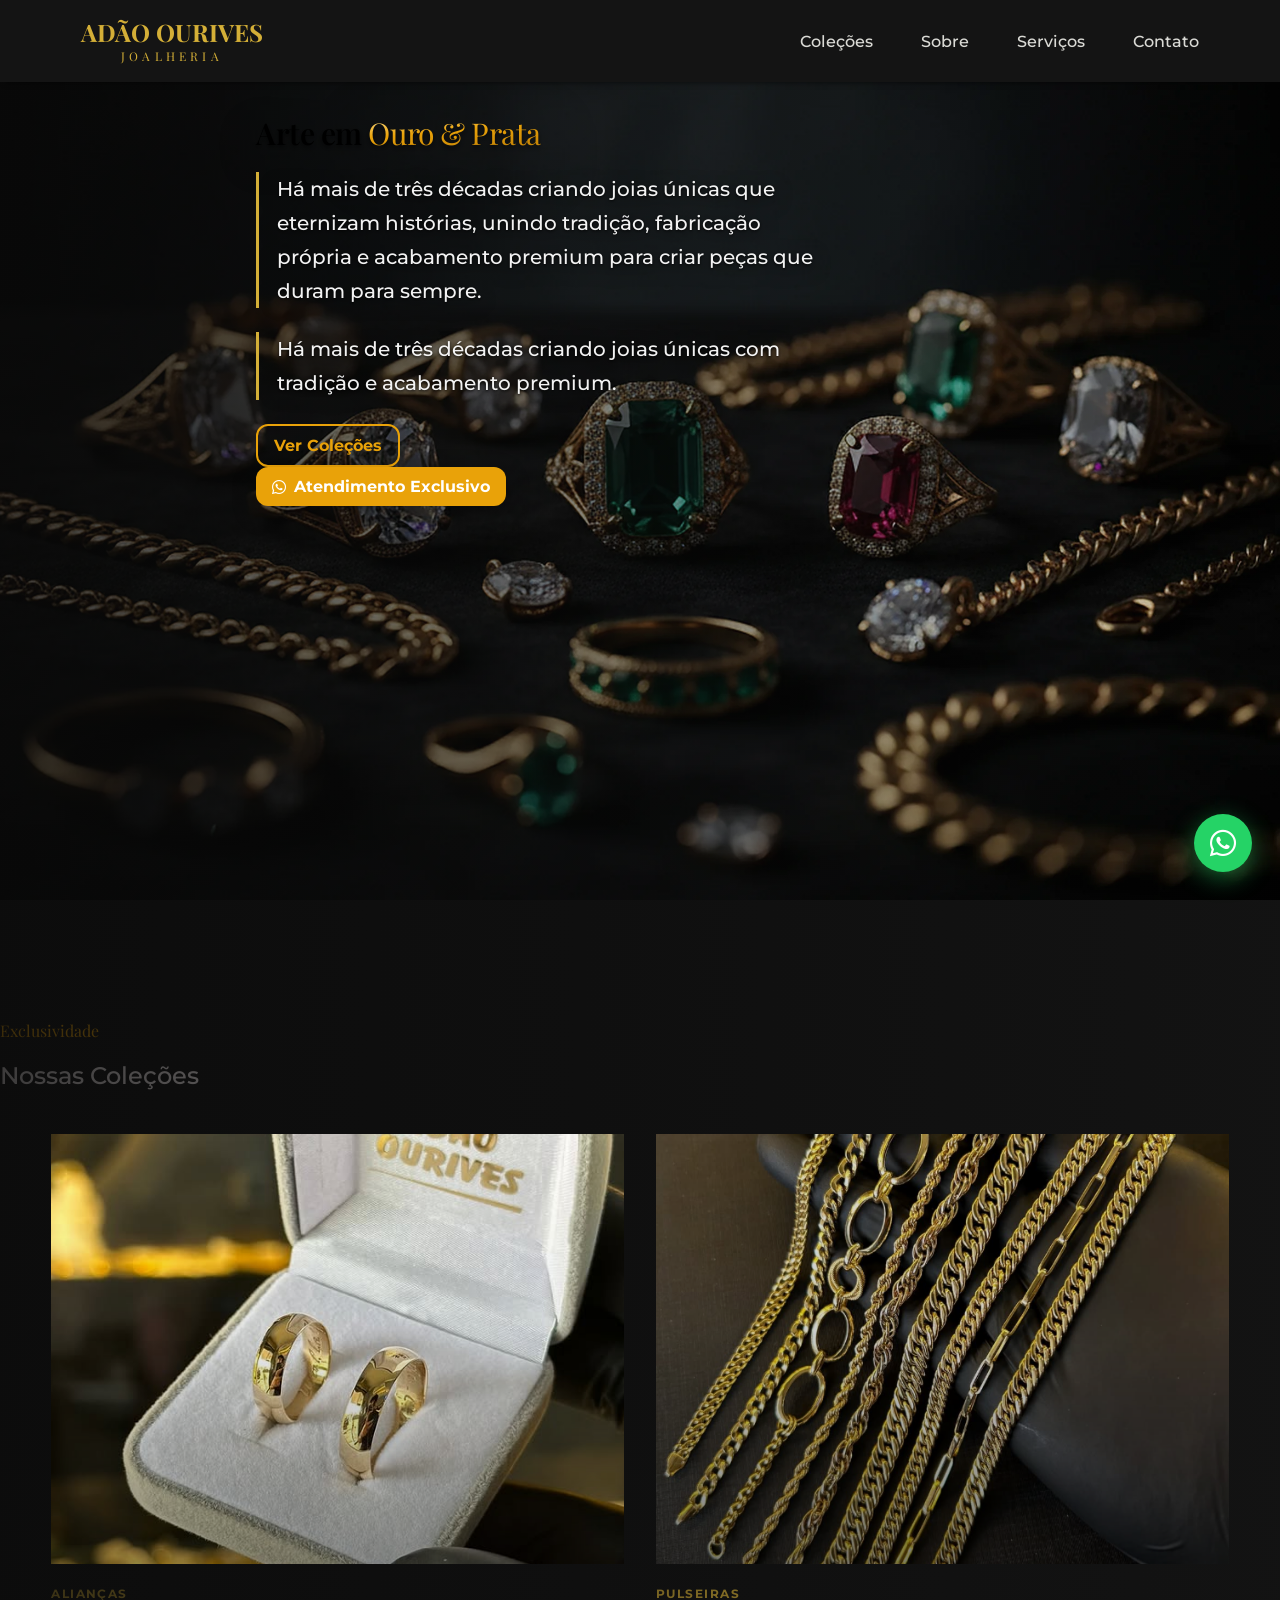
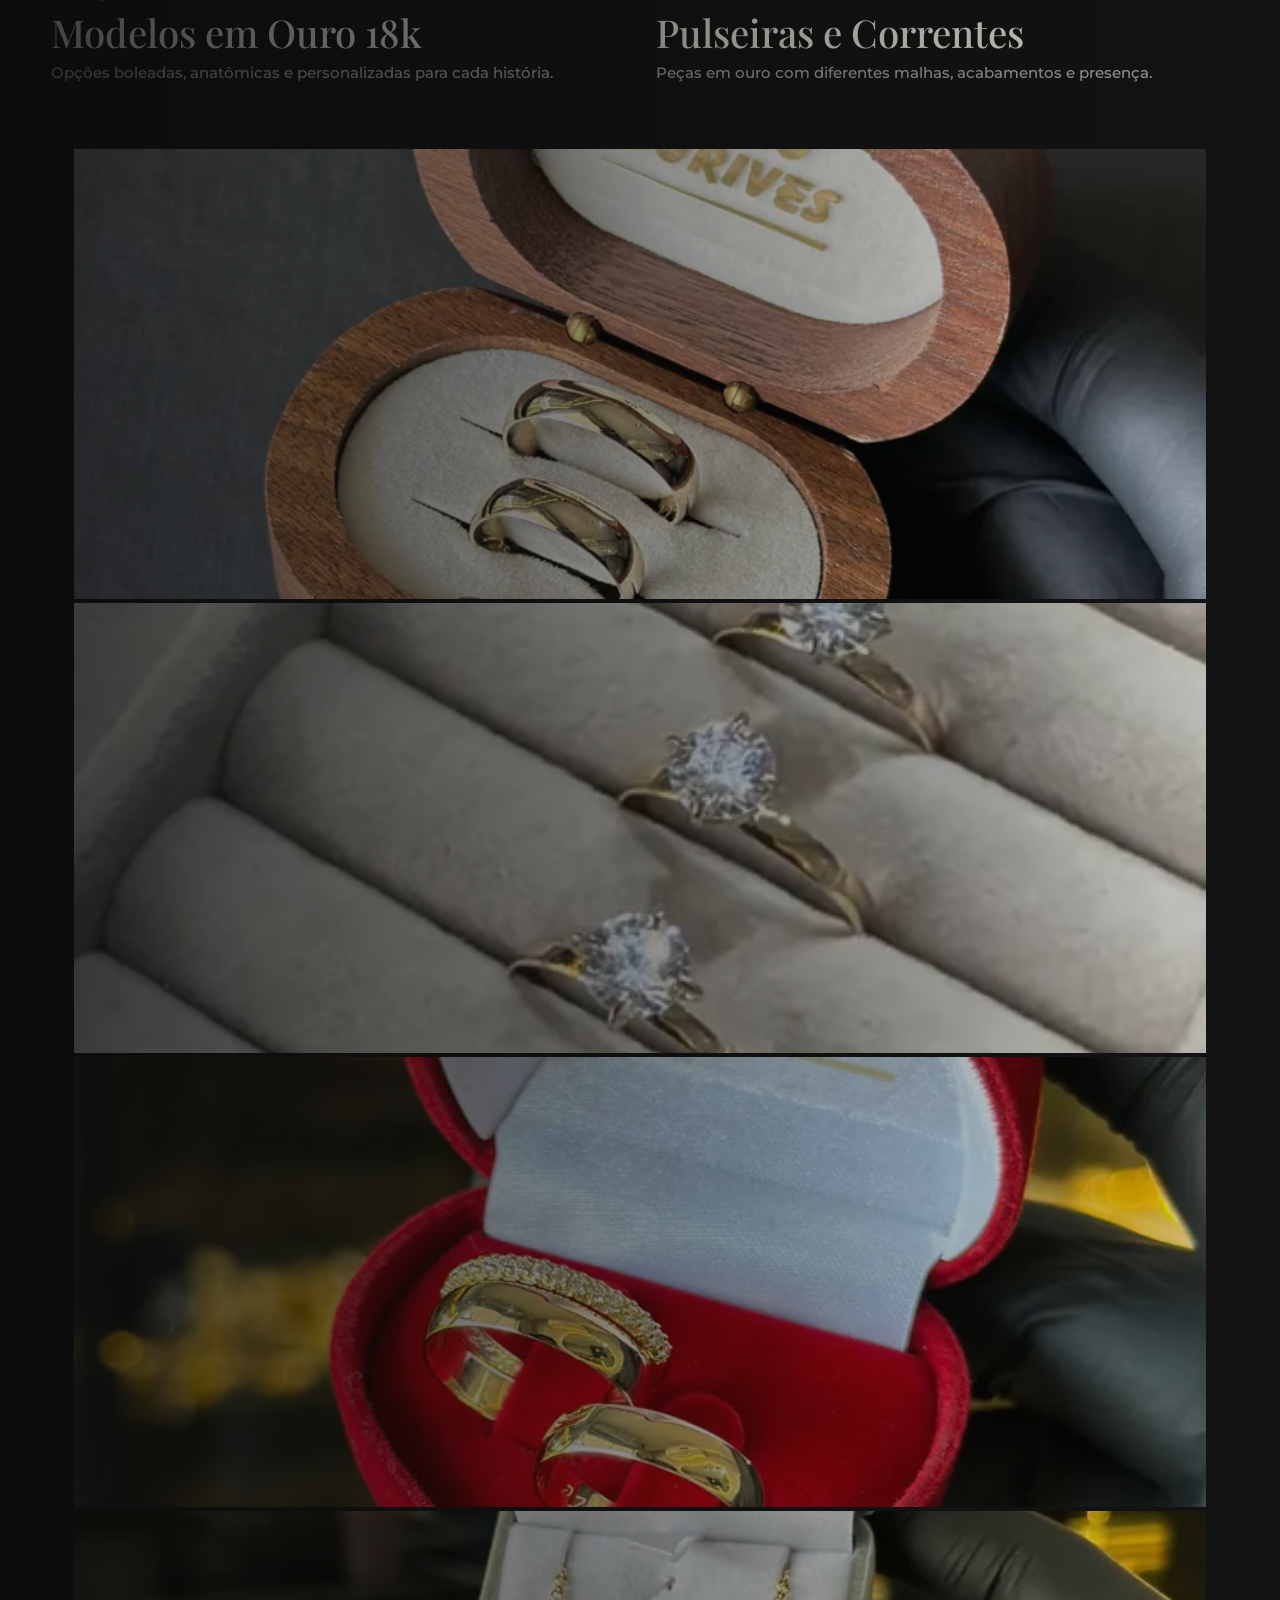
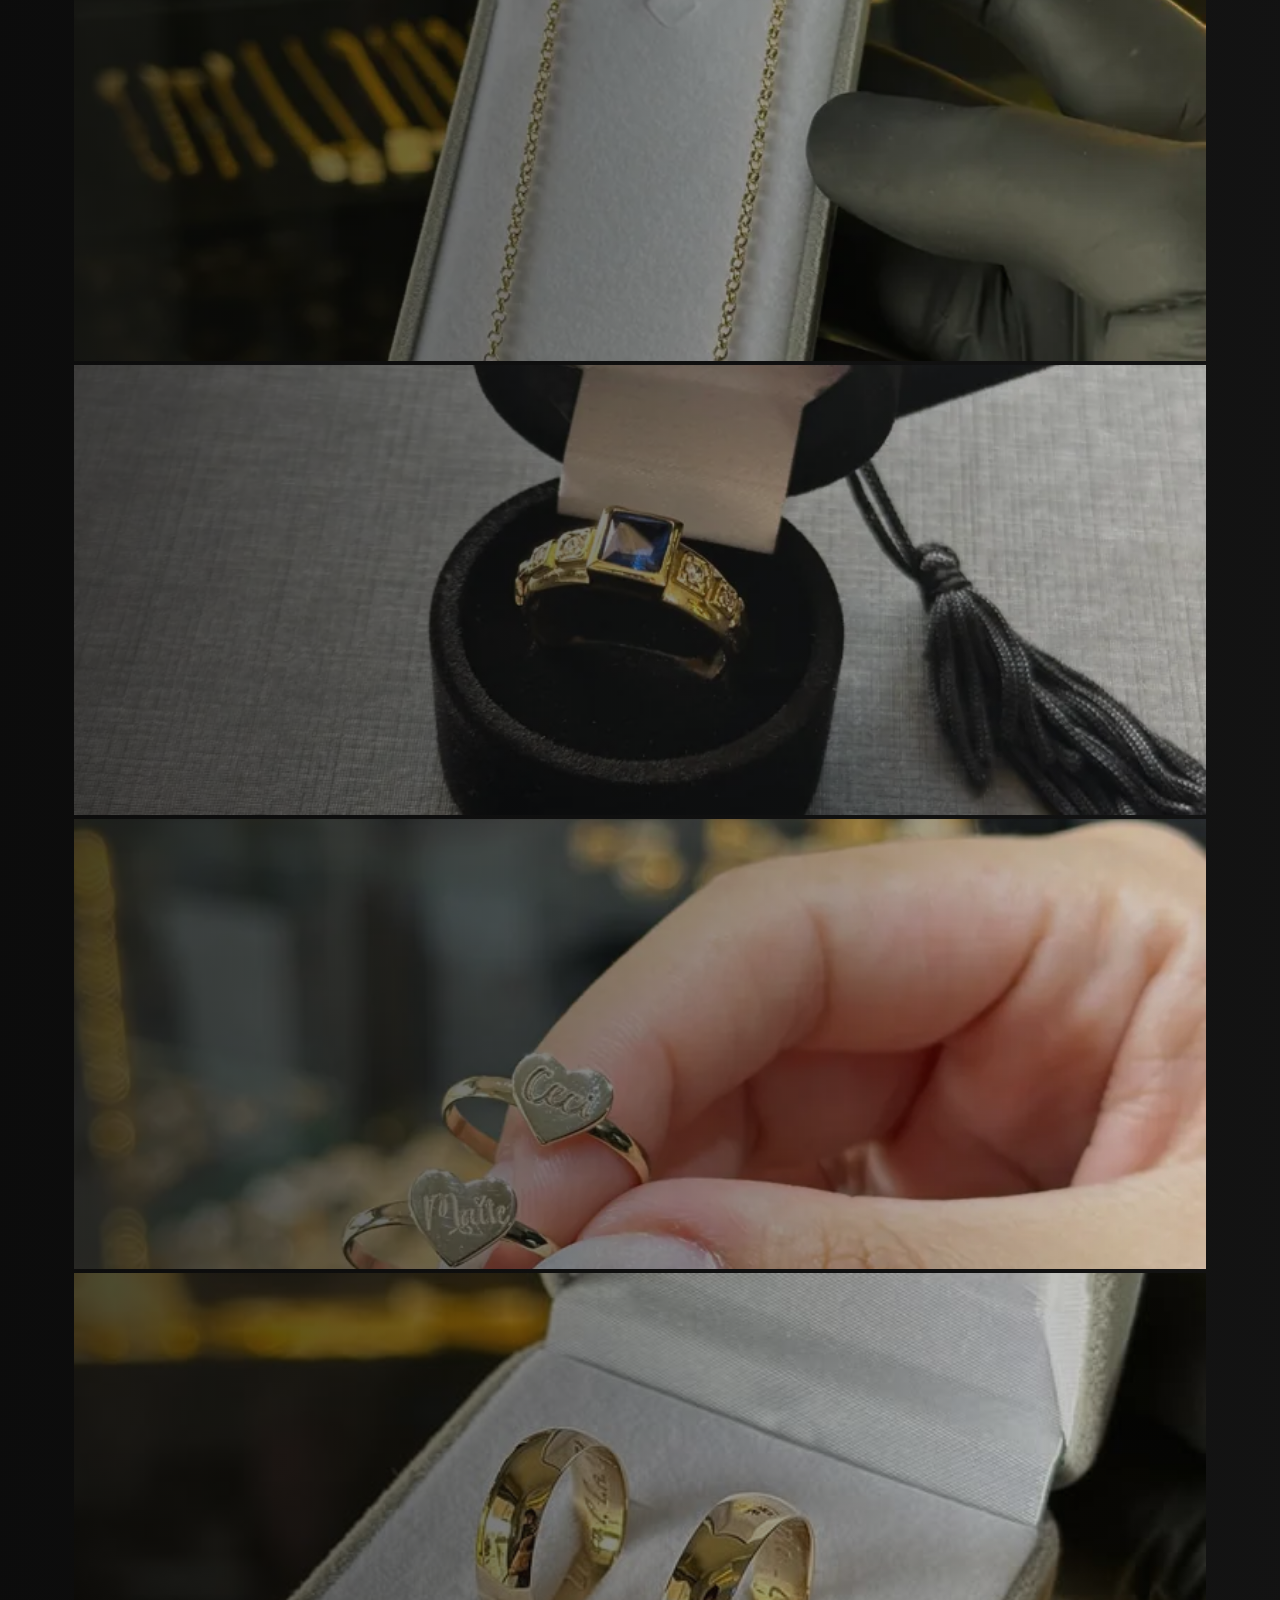
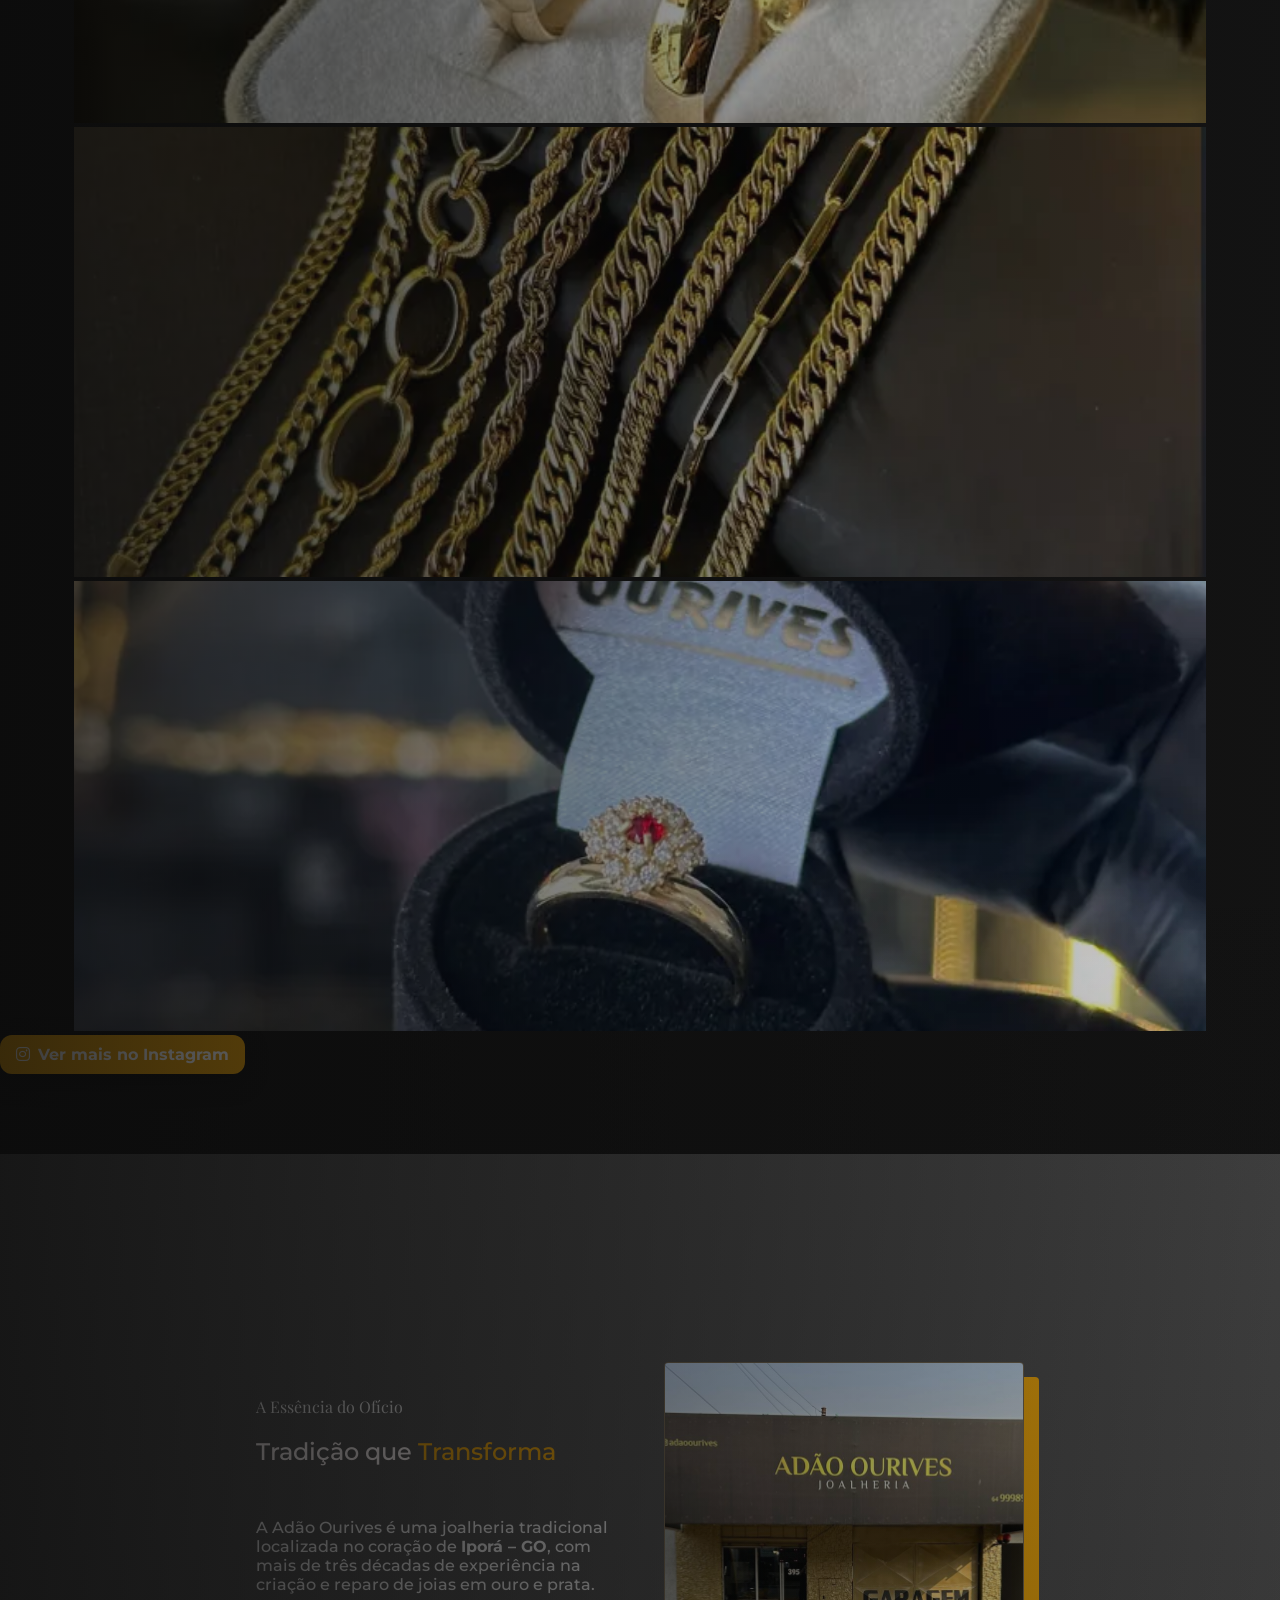
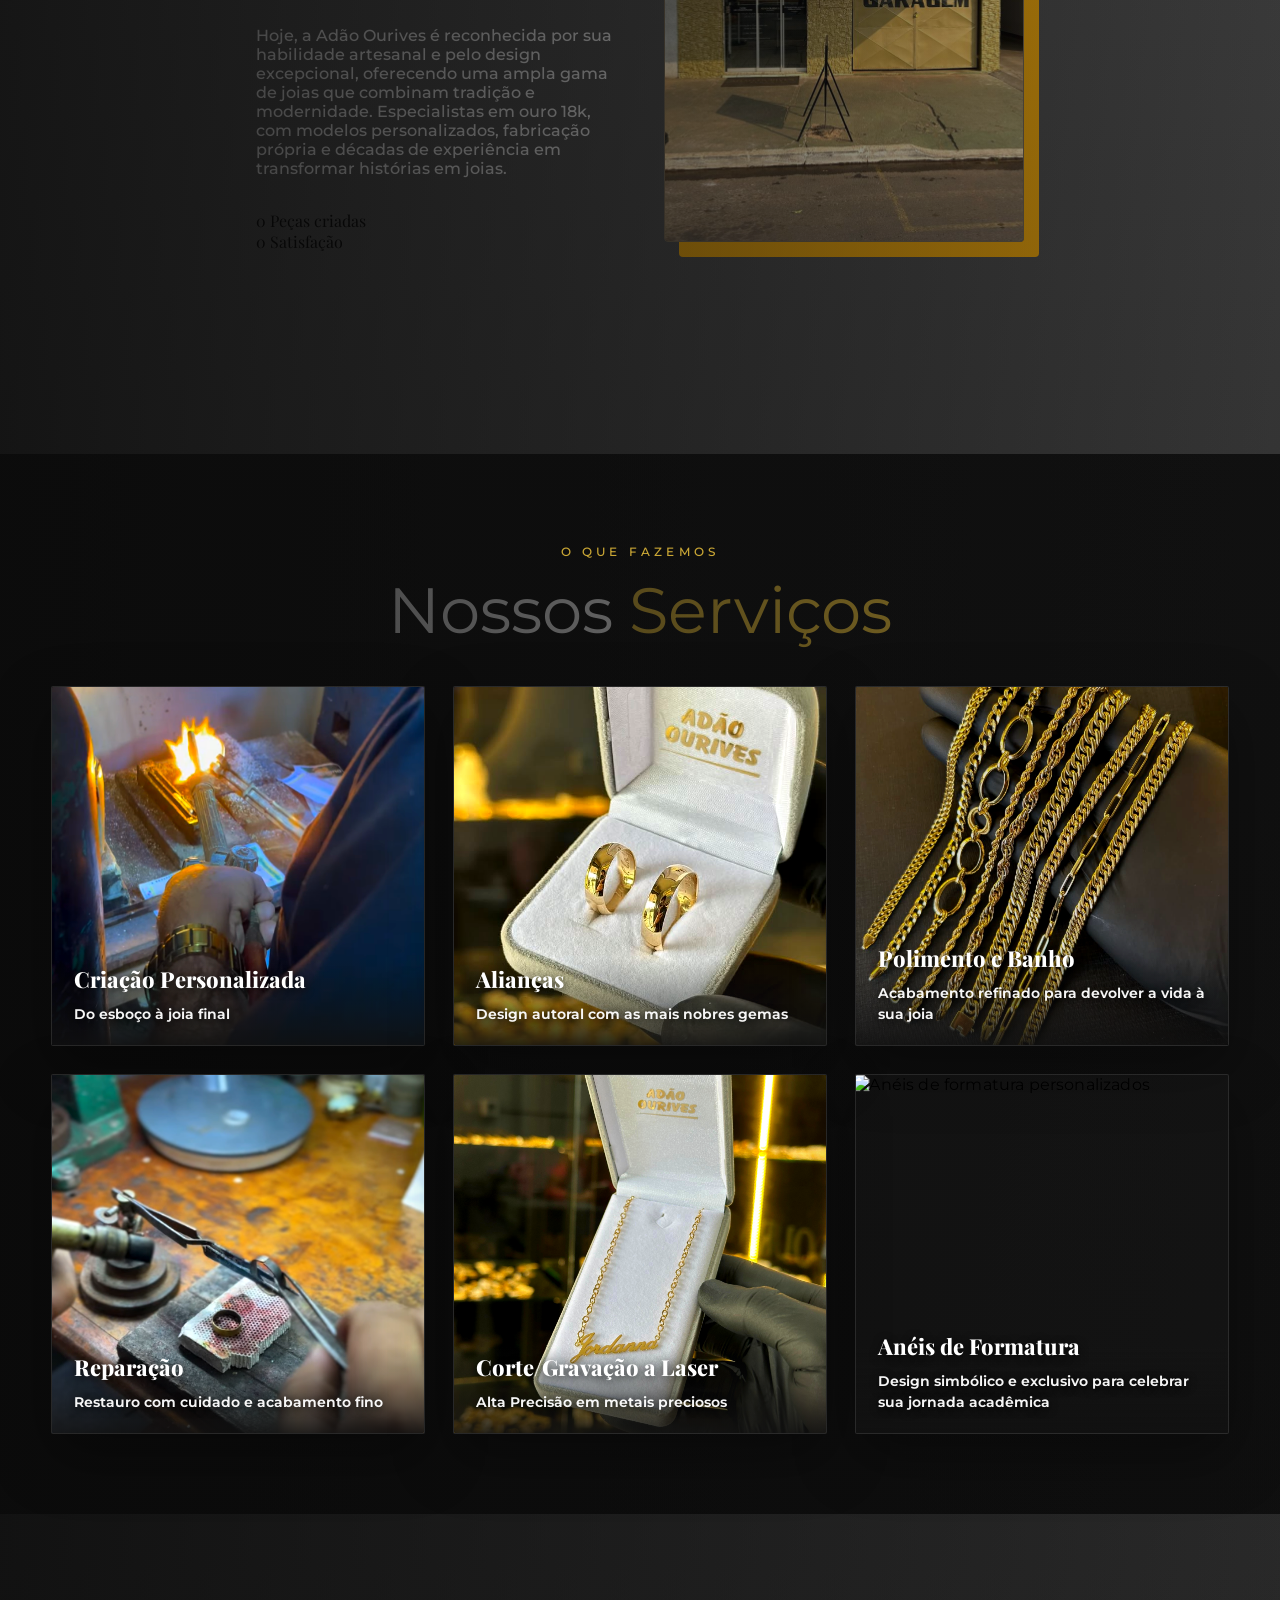
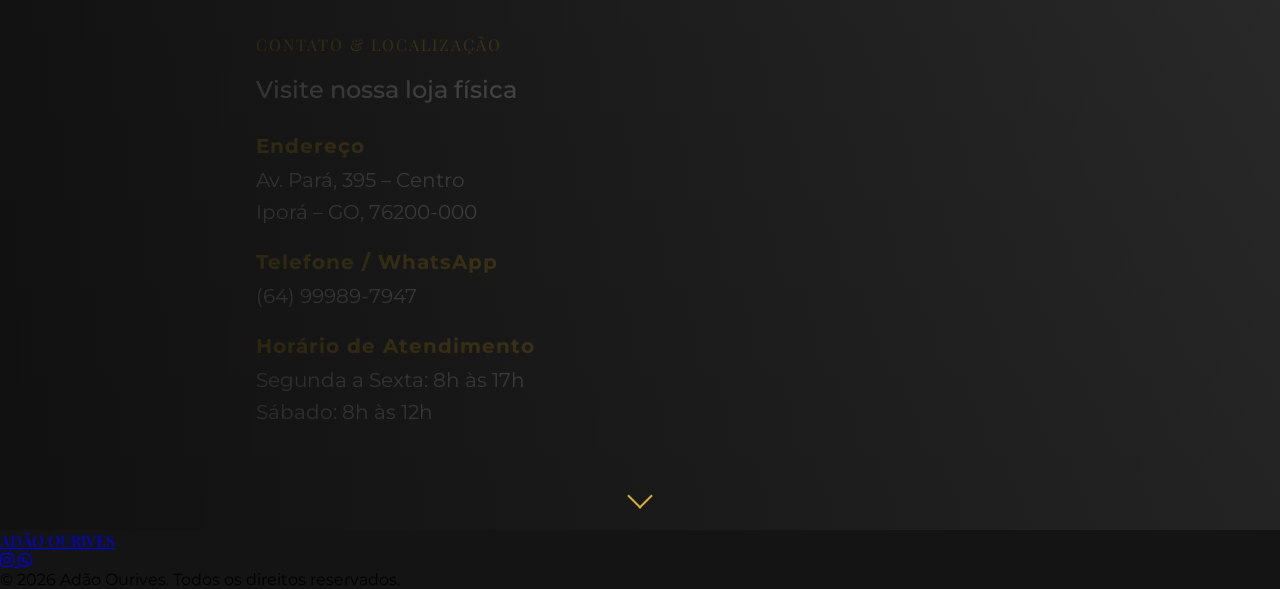
==== index.html @ 2e3d76d9 "Polimento: performance, SEO, hero e limpeza de CSS Performance - Carrossel: 8 imagens convertidas p" ====
<!DOCTYPE html>
<html lang="pt-BR">
<head>
    <meta charset="UTF-8">
    <meta name="viewport" content="width=device-width, initial-scale=1.0, viewport-fit=cover">
    <meta name="description" content="Joalheria em Iporá-GO especializada em joias em ouro 18k, prata, alianças, reparos, polimento, gravação a laser e peças personalizadas.">
    <meta name="robots" content="index, follow">
    <meta name="author" content="Adão Ourives">
    <meta property="og:title" content="Adão Ourives | Joias em Ouro e Prata em Iporá-GO">
    <meta property="og:description" content="Joias exclusivas, alianças, reparos e peças personalizadas com fabricação própria em Iporá-GO.">
    <meta property="og:type" content="website">
    <meta property="og:locale" content="pt_BR">
    <meta property="og:url" content="https://sayccbr.github.io/OurivesLandingPage/">
    <meta property="og:image" content="https://sayccbr.github.io/OurivesLandingPage/src/assets/lojafoto1.jpeg">
    <meta name="twitter:card" content="summary_large_image">
    <link rel="canonical" href="https://sayccbr.github.io/OurivesLandingPage/">
    <meta name="theme-color" content="#141414">

    <link rel="stylesheet" type="text/css" href="https://cdn.jsdelivr.net/npm/slick-carousel@1.8.1/slick/slick.css"/>
    <link rel="stylesheet" type="text/css" href="https://cdn.jsdelivr.net/npm/slick-carousel@1.8.1/slick/slick-theme.css"/>

    <link rel="stylesheet" href="https://cdnjs.cloudflare.com/ajax/libs/font-awesome/6.5.1/css/all.min.css">
    
    <link rel="preconnect" href="https://fonts.googleapis.com">
    <link rel="preconnect" href="https://fonts.gstatic.com" crossorigin>
    <link rel="stylesheet" href="https://fonts.googleapis.com/css2?family=Montserrat:wght@400..800&family=Playfair+Display:wght@400..900&display=swap">
    <link rel="stylesheet" href="src/styles/header.css">
    <link rel="stylesheet" href="src/styles/home.css">
    <link rel="stylesheet" href="src/styles/collections.css">
    <link rel="stylesheet" href="src/styles/about.css">
    <link rel="stylesheet" href="src/styles/services.css">
    <link rel="stylesheet" href="src/styles/contact.css">
    <link rel="stylesheet" href="src/styles/footer.css">
    <link rel="stylesheet" href="src/styles/styles.css">
    <link rel="icon" href="favicon.ico" sizes="48x48">
    <link rel="icon" href="favicon.svg" type="image/svg+xml">
    <link rel="apple-touch-icon" href="apple-touch-icon.png">
    
    <script src="https://cdn.jsdelivr.net/npm/@tailwindcss/browser@4"></script>
    
    <title>Adão Ourives | Joias em Ouro e Prata em Iporá-GO</title>

    <script type="application/ld+json">
    {
        "@context": "https://schema.org",
        "@type": "JewelryStore",
        "name": "Adão Ourives",
        "description": "Joalheria em Iporá-GO especializada em joias em ouro 18k, prata, alianças, reparos, polimento, gravação a laser e peças personalizadas. Mais de três décadas de experiência.",
        "telephone": "+55-64-99989-7947",
        "address": {
            "@type": "PostalAddress",
            "streetAddress": "Av. Pará, 395",
            "addressLocality": "Iporá",
            "addressRegion": "GO",
            "postalCode": "76200-000",
            "addressCountry": "BR"
        },
        "geo": {
            "@type": "GeoCoordinates",
            "latitude": -16.4428,
            "longitude": -51.1209
        },
        "openingHoursSpecification": [
            {
                "@type": "OpeningHoursSpecification",
                "dayOfWeek": ["Monday", "Tuesday", "Wednesday", "Thursday", "Friday"],
                "opens": "08:00",
                "closes": "17:00"
            },
            {
                "@type": "OpeningHoursSpecification",
                "dayOfWeek": "Saturday",
                "opens": "08:00",
                "closes": "12:00"
            }
        ],
        "sameAs": [
            "https://www.instagram.com/adaoourives"
        ]
    }
    </script>
</head>
<body>

    <header>
    <nav id="navi">
        <a href="#home" id="navi_logo" class="text-white playfair-display-chique">
        ADÃO OURIVES
        <span class="text-white playfair-display-chique">JOALHERIA</span>
        </a>


        <ul id="navi_links">
            <li class="navi-item"><a href="#collections" class="navi-item montserrat-corpo">Coleções</a></li>
            <li class="navi-item"><a href="#about" class="navi-item montserrat-corpo">Sobre</a></li>
            <li class="navi-item"><a href="#services" class="navi-item montserrat-corpo">Serviços</a></li>
            <li class="navi-item"><a href="#contact" class="navi-item montserrat-corpo">Contato</a></li>
        </ul>

        <!-- Mobile -->
        <button id="mobile_btn" type="button" aria-label="Abrir menu" aria-controls="mobile_menu" aria-expanded="false">
            <i class="fa-solid fa-bars" aria-hidden="true"></i>
        </button>
    </nav>

    <!-- Mobile -->
    <div id="mobile_menu" class="">
        <ul id="mobile_links">
            <li class="mobile-item active"><a href="#home" class="mobile-item">Home</a></li>
            <li class="mobile-item"><a href="#collections" class="navi-item">Coleções</a></li>
            <li class="mobile-item"><a href="#about" class="navi-item">Sobre</a></li>
            <li class="mobile-item"><a href="#services" class="navi-item">Serviços</a></li>
            <li class="mobile-item"><a href="#contact" class="navi-item">Contato</a></li>
        </ul>
    </div>
    </header>

    <main id="content">

    <section id="home" class="relative flex items-center">
        <div id="cta" class="container">
            <div id="cta_text">
                <h1 class="title text-9xl text-white mb-2 playfair-display-chique">Arte em <span class="text-gold playfair-display-chique">Ouro &amp; Prata</span></h1>
                
                <!-- Texto completo (desktop) -->
                <p class="text-white/100 montserrat-corpo hidden md:block">
                    Há mais de três décadas criando joias únicas que eternizam histórias, unindo tradição, fabricação própria e acabamento premium para criar peças que duram para sempre.
                </p>

                <!-- Texto resumido (mobile) -->
                <p class="text-white/100 montserrat-corpo md:hidden text-base">
                    Há mais de três décadas criando joias únicas com tradição e acabamento premium.
                </p>
            </div>                      

            <div id="cta_buttons" class="flex items-center">  
                <div class="mb-4">
                    <a href="#collections" class="btn-outline">Ver Coleções</a>
                </div>

                <div class="btn_whatsapp">
                    <a 
                        href="https://wa.me/5564999897947?text=Ol%C3%A1%21%20Vim%20pelo%20site%20da%20Ad%C3%A3o%20Ourives%20e%20gostaria%20de%20um%20or%C3%A7amento."
                        target="_blank"
                        rel="noopener noreferrer"
                        class="btn-default flex items-center gap-2"
                    >
                        <i class="fa-brands fa-whatsapp text-green-400 font-bold" aria-hidden="true"></i>
                        <span>Atendimento Exclusivo</span>
                    </a>
                </div>
            </div> 

        </div>

        <div class="scroll-indicator" aria-hidden="true">
            <span class="arrow"></span>
        </div>


    </section>

    <section id="collections">
    <div>
        <p class="text-center section-subtitle text-2xl playfair-display-chique">Exclusividade</p>
        <h2 class="text-center section-title text-6xl montserrat-corpo">Nossas Coleções</h2>
    </div>

    <div class="featured-catalog" aria-label="Catálogo em destaque">
        <article class="featured-item">
            <a
                class="featured-media"
                href="aliancas.html"
                aria-label="Ver catálogo de alianças"
            >
                <img src="src/assets/alianca.jpg" alt="Modelos de alianças em ouro 18k" loading="lazy">
                <span>Ver modelos</span>
            </a>
            <div class="featured-copy">
                <p>ALIANÇAS</p>
                <h3 class="playfair-display-chique">Modelos em Ouro 18k</h3>
                <span class="montserrat-corpo">Opções boleadas, anatômicas e personalizadas para cada história.</span>
            </div>
        </article>

        <article class="featured-item">
            <a
                class="featured-media"
                href="pulseiras.html"
                aria-label="Ver catálogo de pulseiras e correntes"
            >
                <img src="src/assets/correntes.png" alt="Modelos de pulseiras e correntes em ouro" loading="lazy">
                <span>Ver modelos</span>
            </a>
            <div class="featured-copy">
                <p>PULSEIRAS</p>
                <h3 class="playfair-display-chique">Pulseiras e Correntes</h3>
                <span class="montserrat-corpo">Peças em ouro com diferentes malhas, acabamentos e presença.</span>
            </div>
        </article>
    </div>

    <!-- Slider de Coleções (Pego do codepen) -->
    <div class="slider">
        <img src="src/assets/carrossel-1.webp" width="800" height="1067" alt="Joia exclusiva em ouro" loading="lazy" />
        <img src="src/assets/carrossel-detalhe.webp" width="468" height="671" alt="Detalhe de joia artesanal" loading="lazy" />
        <img src="src/assets/carrossel-3.webp" width="800" height="1067" alt="Peça de joalheria personalizada" loading="lazy" />
        <img src="src/assets/carrossel-4.webp" width="800" height="1067" alt="Joia em exposição" loading="lazy" />
        <img src="src/assets/carrossel-5.webp" width="800" height="1067" alt="Modelo de joia exclusiva" loading="lazy" />
        <img src="src/assets/carrossel-6.webp" width="800" height="1067" alt="Joia com acabamento refinado" loading="lazy" />
        <img src="src/assets/alianca.jpg" width="640" height="1138" alt="Alianças em ouro" loading="lazy" />
        <img src="src/assets/carrossel-correntes.webp" width="687" height="841" alt="Correntes em ouro e prata" loading="lazy" />
        <img src="src/assets/carrossel-formatura.webp" width="800" height="1067" alt="Anel de formatura personalizado" loading="lazy" />
    </div>

    <div class="text-center ">
        <a href="https://instagram.com/adaoourives" target="_blank" rel="noopener noreferrer" class="btn-default">
            <i class="fa-brands fa-instagram" aria-hidden="true"></i>
            Ver mais no Instagram
        </a>
    </div>

</section>

    <section id="about">

        <div class="about-tittle">
            <div> 
                <p class="section-subtitle text-2xl playfair-display-chique">A Essência do Ofício</p>
                <h2 class="section-title text-6xl montserrat-corpo">Tradição que <span class="text-gold montserrat-corpo">Transforma</span></h2>
            </div>

            <p class="montserrat-corpo text-lg">
                A Adão Ourives é uma joalheria tradicional localizada no coração de <strong>Iporá – GO</strong>, com mais de três décadas de experiência na criação e reparo de joias em ouro e prata.
            </p>

            <p class="montserrat-corpo text-lg">
                Hoje, a Adão Ourives é reconhecida por sua habilidade artesanal e pelo design excepcional, oferecendo uma ampla gama de joias que combinam tradição e modernidade. Especialistas em ouro 18k, com modelos personalizados, fabricação própria e décadas de experiência em transformar histórias em joias.
            </p>
            
            <div class="flex gap-12" id="about_numbers">

                <div>
                    <span class="counter block text-5xl font-extrabold text-[#e9a209] playfair-display-chique"
                        data-target="1500" data-suffix="+">
                        0
                    </span>
                    <span class="block text-lg text-[#e0e0e0] playfair-display-chique">
                        Peças criadas
                    </span>
                </div>

                <div>
                    <span class="counter block text-5xl font-extrabold text-[#e9a209] playfair-display-chique"
                        data-target="100" data-suffix="%">
                        0
                    </span>
                    <span class="block text-lg text-[#e0e0e0] playfair-display-chique">
                        Satisfação
                    </span>
                </div>

            </div>
        </div>
        
        <div id="about_card">
            <img src="src/assets/lojafoto1.jpeg" alt="Fachada da loja Adão Ourives" loading="lazy">
        </div>

    </section>


    <section id="services">

        <div class="tittle">
            <p class="services-eyebrow montserrat-corpo">O QUE FAZEMOS</p>

            <h2 class="services-title playfair-display-chique">
            <span class="title-white">Nossos</span>
            <span class="title-gold">Serviços</span>
            </h2>
        </div>

        <div id="grid">

            <div class="services-grid grid-top">
                <article class="product-card">
                    <img src="src/assets/Captura de tela 2026-02-05 202124.png" alt="Criação personalizada de joias" loading="lazy">
                    <div class="overlay">
                        <h3 class="playfair-display-chique">Criação Personalizada</h3>
                        <p class="montserrat-corpo">Do esboço à joia final</p>
                    </div>
                </article>

                <article class="product-card">
                    <img src="src/assets/alianca.jpg" alt="Alianças em ouro" loading="lazy">
                    <div class="overlay">
                        <h3 class="playfair-display-chique">Alianças</h3>
                        <p class="montserrat-corpo">Design autoral com as mais nobres gemas</p>
                    </div>
                </article>

                <article class="product-card">
                    <img src="src/assets/correntes.png" alt="Correntes após polimento e banho" loading="lazy">
                    <div class="overlay">
                        <h3 class="playfair-display-chique">Polimento e Banho</h3>
                        <p class="montserrat-corpo">Acabamento refinado para devolver a vida à sua joia</p>
                    </div>
                </article>

            </div>

            <div class="services-grid grid-bottom">
                <article class="product-card">
                    <img src="src/assets/reparacao.png" alt="Reparação de joias" loading="lazy">
                    <div class="overlay">
                        <h3 class="playfair-display-chique">Reparação</h3>
                        <p class="montserrat-corpo">Restauro com cuidado e acabamento fino</p>
                    </div>
                </article>

                <article class="product-card">
                    <img src="src/assets/laser2.jpeg" alt="Gravação a laser em joias" loading="lazy">
                    <div class="overlay">
                        <h3 class="playfair-display-chique">Corte/Gravação a Laser</h3>
                        <p class="montserrat-corpo">Alta Precisão em metais preciosos</p>
                    </div>
                </article>

                <article class="product-card">
                    <img src="src/assets/formatura1.png" alt="Anéis de formatura personalizados" loading="lazy">
                    <div class="overlay">
                        <h3 class="playfair-display-chique">Anéis de Formatura</h3>
                        <p class="montserrat-corpo">Design simbólico e exclusivo para celebrar sua jornada acadêmica</p>
                    </div>
                </article>
            </div>
        </div>
    </section>


    <section id="contact">
        <div class="contact-container">

            <div class="contact-info">
                <p class="section-subtitle text-2xl playfair-display-chique">Contato &amp; Localização</p>
                <h2 class="section-title text-6xl montserrat-corpo">
                    Visite nossa loja física
                </h2>

                <ul class="contact-list">
                    <li>
                        <strong>Endereço</strong>
                        <span>Av. Pará, 395 – Centro<br>Iporá – GO, 76200-000</span>
                    </li>

                    <li>
                        <strong>Telefone / WhatsApp</strong>
                        <span>(64) 99989-7947</span>
                    </li>

                    <li>
                        <strong>Horário de Atendimento</strong>
                        <span>
                            Segunda a Sexta: 8h às 17h<br>
                            Sábado: 8h às 12h
                        </span>
                    </li>
                </ul>
            </div>

            <div class="contact-location">
                <iframe 
                    src="https://www.google.com/maps/embed?pb=!1m18!1m12!1m3!1d1913.3230597817844!2d-51.12085205345169!3d-16.442797534514387!2m3!1f0!2f0!3f0!3m2!1i1024!2i768!4f13.1!3m3!1m2!1s0x9366bdc512b308df%3A0x4171a1b20ea8a2d4!2sAd%C3%A3o%20Ourives!5e0!3m2!1spt-BR!2sbr!4v1770040149095!5m2!1spt-BR!2sbr"
                    title="Mapa da loja Adão Ourives em Iporá-GO"
                    loading="lazy"
                    referrerpolicy="no-referrer-when-downgrade">
                </iframe>
            </div>

        </div>
    </section>

    </main>

    <footer class="h-35 mx-auto bg-neutral-900 text-neutral-300 flex items-center">
        <div class="w-full mx-auto" id="footer_container">
            <div class="flex items-center justify-between">

                <!-- Marca -->
                <a href="#home">
                    <p class="text-2xl text-yellow-500 playfair-display-chique tracking-wide">
                        ADÃO OURIVES
                    </p>
                </a>

                <!-- Redes sociais -->
                <div class="flex gap-8 text-2xl" id="footer_sociais">
                    <a href="https://instagram.com/adaoourives" target="_blank" rel="noopener noreferrer" class="hover:text-yellow-500 transition" aria-label="Instagram da Adão Ourives">
                        <i class="fa-brands fa-instagram" aria-hidden="true"></i>
                    </a>
                    <a href="https://wa.me/5564999897947?text=Ol%C3%A1%21%20Vim%20pelo%20site%20da%20Ad%C3%A3o%20Ourives%20e%20gostaria%20de%20um%20or%C3%A7amento." target="_blank" rel="noopener noreferrer" class="hover:text-yellow-500 transition" aria-label="WhatsApp da Adão Ourives">
                        <i class="fa-brands fa-whatsapp" aria-hidden="true"></i>
                    </a>
                </div>

                <!-- Direitos -->
                <span class="text-sm text-neutral-400">
                    &copy; <span data-year>2026</span> Adão Ourives. Todos os direitos reservados.
                </span>

            </div>
        </div>
    
    </footer>



    <a
        href="https://wa.me/5564999897947?text=Ol%C3%A1%21%20Vim%20pelo%20site%20da%20Ad%C3%A3o%20Ourives%20e%20gostaria%20de%20um%20or%C3%A7amento."
        class="whatsapp-float"
        target="_blank"
        rel="noopener noreferrer"
        aria-label="Falar pelo WhatsApp"
    >
        <i class="fa-brands fa-whatsapp" aria-hidden="true"></i>
    </a>

    <script src="https://code.jquery.com/jquery-3.7.1.min.js"></script>
    <script src="https://cdn.jsdelivr.net/npm/slick-carousel@1.8.1/slick/slick.min.js"></script>
    <script src="https://unpkg.com/scrollreveal"></script>

    <script src="src/javascript/script.js"></script>

</body>
</html>
---- src/styles/header.css ----
header {
    width: 100vw;
    height: calc(var(--header-height) + var(--safe-top));
    display: flex;
    align-items: center;
    justify-content: center;
    margin: 0;
    padding: var(--safe-top) max(20px, env(safe-area-inset-right)) 0 max(20px, env(safe-area-inset-left));
    background-color: var(--color-neutral-900); /* oklch(20.5% 0 0) */
    position: fixed;
    top: 0;
    left: 0;
    right: 0;
    z-index: 1000;
    overflow: hidden;
    box-shadow: 0 4px 12px rgba(0, 0, 0, 0.45);
}


#navi {
    width: 100%;
    height: var(--header-height);
    max-width: 1118px;
    display: flex;
    align-items: center;
    justify-content: space-between;
}

/* Menu */
#navi_links {
    display: flex;
    gap: 48px;
    list-style: none;
}

/* Links */
.navi-item {
    text-decoration: none;
    font-weight: 700;
    color: #dadad5;
}

.navi-item:hover {
    color: #e9a209;
}

.navi-item.active {
    border-bottom: 3px solid #e9a209;
}

/* Logo */
#navi_logo {
    font-size: 1.5rem;
    font-weight: 700;
    cursor: pointer;
    display: flex;
    flex-direction: column;
    align-items: center;

    font-family: 'Playfair Display', serif;
    text-decoration: none;

    color: #D4AF37; /* dourado */

    line-height: 1.1;
}

#navi_logo span {
    font-size: 12px;
    letter-spacing: 0.35em;
    margin-top: 4px;
}


/* Botão Mobile */
#mobile_btn {
    display: none;
    border: none;
    background-color: transparent;
    color: #e9a209;
    font-size: 1.5rem;
    cursor: pointer;
    z-index: 1002;
    padding: 8px;
    transition: transform 0.3s ease;
}

#mobile_btn:active {
    transform: scale(0.95);
}

#mobile_btn i {
    position: relative;
    z-index: 1;
}

/* Menu Mobile - NOVO DESIGN PROFISSIONAL */
#mobile_menu {
    display: none;
    position: fixed;
    top: 0;
    right: 0;
    width: 160px;
    height: auto;
    background: linear-gradient(135deg, #1a1a1a 0%, #2d2d2d 100%);
    box-shadow: -5px 0 25px rgba(0, 0, 0, 0.5);
    padding: 80px 30px 24px;
    transform: translateX(100%);
    transition: transform 0.4s cubic-bezier(0.68, -0.55, 0.265, 1.55);
    z-index: 1001;
}

#mobile_menu.active {
    display: block;
    transform: translateX(0);
}

/* Overlay escuro quando menu abrir */
#mobile_menu.active::before {
    content: '';
    position: fixed;
    top: 0;
    left: 0;
    width: 100vw;
    height: 100%;
    background: rgba(0, 0, 0, 0.6);
    z-index: -1;
    backdrop-filter: blur(2px);
}

#mobile_links {
    list-style: none;
    display: flex;
    flex-direction: column;
    gap: 0;
    margin: 0;
    padding: 0;
}

#mobile_links li {
    border-bottom: 1px solid rgba(255, 255, 255, 0.1);
}

#mobile_links li:last-child {
    border-bottom: none;
}

#mobile_links a {
    display: block;
    padding: 18px 12px;
    text-decoration: none;
    color: #dadad5;
    font-weight: 600;
    font-size: 1.1rem;
    transition: all 0.3s ease;
    position: relative;
}

#mobile_links a::before {
    content: '';
    position: absolute;
    left: 0;
    top: 50%;
    transform: translateY(-50%);
    width: 0;
    height: 2px;
    background: #e9a209;
    transition: width 0.3s ease;
}

#mobile_links a:hover::before,
#mobile_links a.active::before {
    width: 30px;
}

#mobile_links a:hover {
    color: #e9a209;
    padding-left: 40px;
}

#mobile_links .mobile-item.active a {
    color: #e9a209;
    font-weight: 700;
}

/* Media query mobile */
@media screen and (max-width: 1024px) {
    body.menu-open {
        overflow: hidden;
    }

    #navi {
        justify-content: center;
        position: relative;
    }

    #navi_links {
        display: none;
    }
    
    #mobile_btn {
        display: block;
        position: absolute;
        right: 0;
    }
}

@media screen and (max-width: 1024px) and (max-height: 520px) {
    header {
        height: calc(64px + var(--safe-top));
        padding: var(--safe-top) max(20px, env(safe-area-inset-right)) 0 max(20px, env(safe-area-inset-left));
    }

    #navi {
        height: 64px;
    }

    #navi_logo {
        font-size: 1.25rem;
    }

    #navi_logo span {
        font-size: 10px;
    }
}
---- src/styles/home.css ----
#home {
    background-image: url('../assets/hero-bg.webp');
    background-size: cover;
    background-position: center;
    background-repeat: no-repeat;
    background-attachment: fixed;

    min-height: calc(100svh - var(--header-height));
}

/* Overlay: escurece mais o lado do texto e a base, deixando as joias à direita visíveis */
#home::before {
    content: '';
    position: absolute;
    inset: 0;
    background:
        linear-gradient(90deg, rgba(10, 10, 10, 0.78) 0%, rgba(10, 10, 10, 0.5) 45%, rgba(10, 10, 10, 0.12) 100%),
        linear-gradient(0deg, rgba(10, 10, 10, 0.55) 0%, rgba(10, 10, 10, 0) 35%);
    z-index: 0;
}

#cta {
    position: relative;
    z-index: 1;
    width: 75%;
    display: flex;
    flex-direction: column;
    gap: 24px;
    margin-top: 1%;
    
}

#cta_text {
    display: flex;
    flex-direction: column;
    gap: 24px;
    font-size: 20px;
}

#cta_buttons {
    gap: 24px;

}

/* Dourado em degradê, com sombra projetada para dar peso sobre o fundo */
.text-gold {
    color: #e9a209;
}

#cta_text h1 {
    font-weight: 600;
    letter-spacing: -0.015em;
    line-height: 1.02;
    text-wrap: balance;
    text-shadow: 0 2px 4px rgba(0, 0, 0, 0.55), 0 10px 40px rgba(0, 0, 0, 0.7);
}

#cta_text h1 .text-gold {
    background: linear-gradient(175deg, #ffe9a6 0%, #e9a209 45%, #b87a06 100%);
    -webkit-background-clip: text;
    background-clip: text;
    -webkit-text-fill-color: transparent;
    color: transparent;
    text-shadow: none;
    filter: drop-shadow(0 3px 2px rgba(0, 0, 0, 0.6)) drop-shadow(0 12px 30px rgba(0, 0, 0, 0.55));
}

#cta_text p {
    max-width: 54ch;
    padding-left: 18px;
    border-left: 3px solid #D4AF37;
    color: rgba(255, 255, 255, 0.95);
    font-weight: 500;
    line-height: 1.7;
    text-shadow: 0 1px 3px rgba(0, 0, 0, 0.85), 0 4px 18px rgba(0, 0, 0, 0.65);
}

/* Entrada em CSS puro: curta e sem depender de JS (o texto nunca fica escondido se o script falhar) */
@keyframes heroIn {
    from { opacity: 0; transform: translateY(18px); }
    to   { opacity: 1; transform: none; }
}

#cta_text h1,
#cta_text p,
#cta_buttons {
    animation: heroIn 0.7s cubic-bezier(0.22, 0.61, 0.36, 1) both;
}

#cta_text p { animation-delay: 0.12s; }
#cta_buttons { animation-delay: 0.24s; }

@media (prefers-reduced-motion: reduce) {
    #cta_text h1,
    #cta_text p,
    #cta_buttons,
    .arrow {
        animation: none;
    }
}

/* Animação scroll */
.scroll-indicator {
    position: absolute;
    bottom: 25px;
    left: 50%;
    transform: translateX(-50%);

    display: flex;
    justify-content: center;
    align-items: center;

    text-decoration: none;
}

/* Seta */
.arrow {
    width: 18px;
    height: 18px;

    border-left: 2px solid #D4AF37;
    border-bottom: 2px solid #D4AF37;

    transform: rotate(-45deg);

    animation: arrowDown 1.8s infinite;
}

/* Animação */
@keyframes arrowDown {
    0% {
        opacity: 0;
        transform: translateY(0) rotate(-45deg);
    }
    30% {
        opacity: 1;
    }
    100% {
        opacity: 0;
        transform: translateY(12px) rotate(-45deg);
    }
}



@media screen and (max-width: 1024px) {
    #home {
        min-height: calc(100svh - var(--header-height));
        height: auto;
        background-attachment: scroll; /* importante no mobile */    
        padding: 56px 40px 72px;
    }

    #cta {
        width: 100%;
        text-align: center;
        align-items: center;
        margin-top: 0;
    }

    /* Sobrescreve o text-9xl do Tailwind */
    #cta_text h1 {
        font-size: clamp(3.25rem, 10vw, 5rem) !important;
        line-height: 1;
    }

    #cta_text p {
        font-size: 1.25rem !important;
        line-height: 1.5;
        padding-left: 0;
        border-left: none;
    }

    /* Joga a seta um pouco pra baixo*/
    .scroll-indicator {
        bottom: 30px;
    }
}

@media screen and (max-width: 480px) {
    #home {
        padding: 36px 20px 64px;
    }

    #cta {
        gap: 20px;
    }

    #cta_text {
        gap: 18px;
    }

    #cta_buttons {
        width: 100%;
        justify-content: center;
        gap: 10px;
        flex-wrap: nowrap;
    }

    #cta_buttons .btn-default,
    #cta_buttons .btn-outline {
        flex: 0 1 auto;
        min-width: 0;
        padding: 9px 10px;
        font-size: 0.82rem;
    }

    #cta_buttons .btn-default span {
        white-space: nowrap;
    }
}

@media screen and (max-width: 1024px) and (max-height: 520px) and (orientation: landscape) {
    #home {
        min-height: calc(100svh - 64px);
        align-items: center;
        justify-content: center;
        padding: 24px 40px 32px;
    }

    #cta {
        width: min(860px, 92vw);
        align-items: center;
        text-align: center;
        gap: 16px;
        max-width: none;
        margin: 0 auto;
    }

    #cta_text {
        gap: 14px;
        align-items: center;
    }

    #cta_text h1 {
        font-size: clamp(3.25rem, 8vw, 4.75rem) !important;
        line-height: 0.98;
        margin-bottom: 0 !important;
    }

    #cta_text p {
        font-size: clamp(1rem, 2vw, 1.2rem) !important;
        line-height: 1.45;
        max-width: 62ch;
    }

    #cta_buttons {
        justify-content: center;
        gap: 12px;
        flex-wrap: nowrap;
    }

    #cta_buttons .mb-4 {
        margin-bottom: 0 !important;
    }

    #cta_buttons .btn-default,
    #cta_buttons .btn-outline {
        padding: 10px 14px;
        font-size: 0.9rem;
    }

    #cta_buttons .btn-default span,
    #cta_buttons .btn-outline {
        white-space: nowrap;
    }

    .scroll-indicator {
        display: none;
    }
}
---- src/styles/collections.css ----
.section-title {
    margin-bottom: 20px;
    color: #f0e9e9;
}

.section-subtitle {
    margin-top: 40px;
    margin-bottom: 20px;
    color: #e9a209;
}

#collections {
    background-color: #141414;
    padding: 80px 0;
}

.featured-catalog {
    width: min(1200px, 92%);
    margin: 44px auto 64px;
    display: grid;
    grid-template-columns: repeat(2, minmax(0, 1fr));
    gap: 32px;
}

.featured-item {
    color: #f0e9e9;
}

.featured-media {
    position: relative;
    display: block;
    overflow: hidden;
    aspect-ratio: 4 / 3;
    background: #0d0d0d;
    text-decoration: none;
}

.featured-media::before {
    content: "";
    position: absolute;
    inset: 0;
    z-index: 1;
    background: linear-gradient(to top, rgba(0,0,0,.62), rgba(0,0,0,.08) 55%, rgba(0,0,0,0));
    opacity: .7;
    transition: opacity .3s ease;
}

.featured-media img {
    width: 100%;
    height: 100%;
    object-fit: cover;
    transform: scale(1.02);
    transition: transform .55s ease, filter .55s ease;
}

.featured-media span {
    position: absolute;
    left: 50%;
    bottom: 28px;
    z-index: 2;
    transform: translate(-50%, 12px);
    padding: 11px 28px;
    border: 1px solid #D4AF37;
    color: #D4AF37;
    background: rgba(0,0,0,.34);
    font-size: 12px;
    font-weight: 700;
    letter-spacing: .16em;
    text-transform: uppercase;
    opacity: 0;
    transition: opacity .3s ease, transform .3s ease, background .3s ease;
}

.featured-media:hover img,
.featured-media:focus-visible img {
    transform: scale(1.07);
    filter: brightness(.82) contrast(1.08);
}

.featured-media:hover::before,
.featured-media:focus-visible::before {
    opacity: 1;
}

.featured-media:hover span,
.featured-media:focus-visible span {
    opacity: 1;
    transform: translate(-50%, 0);
}

.featured-copy {
    padding-top: 22px;
}

.featured-copy p {
    margin: 0 0 12px;
    color: #D4AF37;
    font-size: 12px;
    font-weight: 700;
    letter-spacing: .12em;
}

.featured-copy h3 {
    margin: 0 0 10px;
    color: #f5f0e6;
    font-size: clamp(2rem, 3vw, 2.7rem);
    line-height: 1;
    font-weight: 500;
}

.featured-copy span {
    display: block;
    color: rgba(240, 233, 233, .72);
    font-size: 0.95rem;
    line-height: 1.55;
}

/* Estilos para o slider de fotos (pego no codepen) */
.slider {
    width: min(1200px, 90%);
    margin: 0 auto;
}

.slider img {
    width: 100%;
    height: 450px; /* Altura ajustada para não ficar desproporcional */
    object-fit: cover;
    border-radius: 4px;
    padding: 0 10px; /* Espaçamento entre as fotos */
}

/* Customização das Setas (Efeito Dark/Gold) */
.slick-prev, .slick-next {
    z-index: 10;
    width: 50px;
    height: 50px;
    background: rgba(0, 0, 0, 0.7) !important;
    border-radius: 50%;
    transition: all 0.3s ease;
}

.slick-prev { left: -25px; }
.slick-next { right: -25px; }

.slick-prev:hover, .slick-next:hover {
    background: #c5a059 !important; /* Dourado no hover */
}

/* Ícones das setas usando FontAwesome */
.slick-prev:before, .slick-next:before {
    font-family: "Font Awesome 6 Free";
    font-weight: 900;
    font-size: 20px;
    opacity: 1;
    color: white;
}

.slick-prev:before { content: "\f060"; } /* Seta esquerda */
.slick-next:before { content: "\f061"; } /* Seta direita */

/* Esconde as setas no mobile se preferir focar no touch */
@media (max-width: 768px) {
    .featured-catalog {
        grid-template-columns: 1fr;
        gap: 40px;
        margin: 34px auto 52px;
    }

    .featured-media {
        aspect-ratio: 1 / 1;
    }

    .featured-media span {
        opacity: 1;
        transform: translate(-50%, 0);
        bottom: 20px;
        padding: 10px 20px;
    }

    .featured-copy {
        padding-top: 18px;
    }

    .featured-copy h3 {
        font-size: clamp(1.8rem, 10vw, 2.4rem);
    }

    .slider img {
        height: 350px;
    }
    .slick-prev, .slick-next {
        display: none !important; /* Touch é melhor no celular */
    }
}

@media (max-width: 1024px) and (max-height: 520px) and (orientation: landscape) {
    #collections {
        padding: 42px 0;
    }

    .section-subtitle {
        margin-top: 0;
        margin-bottom: 10px;
    }

    .section-title {
        margin-bottom: 16px;
        font-size: clamp(2rem, 8vh, 3rem) !important;
    }

    .slider {
        width: min(960px, 92%);
    }

    .featured-catalog {
        margin: 28px auto 42px;
        gap: 22px;
    }

    .featured-media {
        aspect-ratio: 16 / 9;
    }

    .featured-copy {
        padding-top: 16px;
    }

    .featured-copy h3 {
        font-size: clamp(1.7rem, 6vh, 2.2rem);
    }

    .slider img {
        height: 220px;
    }
}
---- src/styles/about.css ----
#about {
    display: flex;
    flex-direction: row; /* Muda para linha (lado a lado) */
    align-items: center;
    justify-content: space-between; /* Espaça os elementos */
    gap: 48px; 
    min-height: 100vh;
    background-color: rgb(73, 73, 73);
}

.about-tittle {
    width: 50%; 
    display: flex;
    flex-direction: column;
    gap: 32px;
}

#about_card {
    width: 50%; 
}

.about-tittle p{
    color: #e0e0e0;
}

.about-tittle .section-title {
    text-wrap: balance;
}

.about-tittle .section-title .text-gold {
    display: inline-block;
    white-space: nowrap;
}

#about_card img {
    width: 100%;
    max-width: 480px; /* Impede que a foto estique e perca resolução */
    aspect-ratio: 3 / 4; /* Proporção de retrato clássica de revista */
    object-fit: cover; /* Recorta a imagem sem distorcer */
    
    border-radius: 4px;
    /* Efeito de moldura: uma borda fina dourada e uma sombra sólida deslocada */
    border: 1px solid rgba(197, 160, 89, 0.3);
    box-shadow: 15px 15px 0px 0px #e9a209;
    
    transition: all 0.5s ease;
}

#about_card img:hover {
    transform: translate(-5px, -5px);
    box-shadow: 25px 25px 0px 0px #e9a209;
}

/* Responsivo */
@media screen and (max-width: 1024px) {
    #about {
        flex-direction: column; /* Empilha no mobile */
        padding: 60px 40px; /* Adiciona espaço nas laterais */
    }
    
    #about_card {
        width: 100%;
        justify-content: center;
        display: flex;
    }

    .about-tittle {
        width: 100%;
        text-align: center;
        word-wrap: break-word; /* Força quebra de palavras longas */
    }

    /* CENTRALIZA OS NÚMEROS */
    #about_numbers {
        justify-content: center;
        flex-wrap: wrap;
    }

}

@media screen and (max-width: 480px) {
    #about {
        padding: 60px 24px;
    }

    .about-tittle .section-title {
        font-size: clamp(3rem, 13vw, 3.75rem) !important;
        line-height: 1.08;
    }

    #about_card img {
        max-width: calc(100% - 16px);
        box-shadow: 10px 10px 0px 0px #e9a209;
    }

    #about_card img:hover {
        transform: none;
        box-shadow: 10px 10px 0px 0px #e9a209;
    }
}

@media screen and (max-width: 1024px) and (max-height: 520px) and (orientation: landscape) {
    #about {
        min-height: auto;
        padding: 42px 40px;
        gap: 24px;
    }

    .about-tittle {
        gap: 16px;
    }

    .about-tittle .section-title {
        font-size: clamp(2rem, 8vh, 3rem) !important;
        line-height: 1;
    }

    .about-tittle p {
        font-size: 0.95rem !important;
        line-height: 1.45;
    }

    #about_card img {
        max-width: min(260px, 70vw);
        box-shadow: 8px 8px 0px 0px #e9a209;
    }
}
---- src/styles/services.css ----
#services{
  background-color: var(--color-neutral-900); /* oklch(20.5% 0 0) */
  padding: 90px 0 80px;
}

/* Centraliza e controla a largura como no print */
#services .tittle,
#services #grid{
  width: min(1200px, 92%);
  margin: 0 auto;
}

#services .tittle{
  text-align: center;
  margin-bottom: 42px;
}

/* “O QUE FAZEMOS” */
.services-eyebrow{
  margin: 0 0 14px;
  font-size: 12px;
  letter-spacing: .35em;
  text-transform: uppercase;
  color: #D4AF37;
  opacity: .95;
}

/* “Nossos Serviços” (Serviços dourado) */
.services-title{
  margin: 0;
  font-size: clamp(42px, 5vw, 68px);
  line-height: 1.05;
  font-weight: 500;
}
.title-white{ color: rgba(255,255,255,.92); }
.title-gold{ color: #D4AF37; }

/* Grid 3x2 */
#grid{ 
  width: 100%;
  display: flex;
  flex-direction: column;
  gap: 28px;
}

.services-grid{
  display: grid;
  grid-template-columns: repeat(3, minmax(0, 1fr)); /* 3 colunas */
  gap: 28px;
}

/* Card imagem + overlay */
.product-card{
  position: relative;
  overflow: hidden;
  height: 360px;
  border: 1px solid rgba(255,255,255,.10);
  border-radius: 2px; /* bem reto, igual print */
  background: rgba(255,255,255,.02);
  box-shadow: 0 22px 60px rgba(0,0,0,.35);
  transition: transform .25s ease, box-shadow .25s ease, border-color .25s ease;
  transform: translateZ(0);
}

.product-card img{
  width: 100%;
  height: 100%;
  object-fit: cover;
  transform: scale(1.02);
  transition: transform .55s ease;
  filter: contrast(1.05) saturate(1.30);
}

/* Vinheta + degradê inferior */
.product-card::before{
  content:"";
  position:absolute;
  inset:0;
  pointer-events:none;
  z-index: 1;
  background:
    linear-gradient(to top, rgba(17, 17, 17, 0.9) 0%, rgba(78, 76, 76, 0) 24%, rgba(248, 248, 248, 0) 48%, rgba(248, 248, 248, 0) 72%);
}

/* Texto no rodapé */
.product-card .overlay{
  position:absolute;
  inset:0;
  display:flex;
  flex-direction:column;
  justify-content:flex-end;
  padding: 22px 22px 20px;
  z-index: 2;
}

.product-card .overlay h3{
  margin:0 0 10px;
  font-size: 22px;
  text-shadow: 0 2px 10px rgba(0,0,0,.86);
  color: #fff;
  font-weight: 800;
}

.product-card .overlay p{
  margin:0;
  font-size: 13.5px;
  text-shadow: 0 2px 8px rgba(0,0,0,.9);
  line-height: 1.55;
  color: rgba(255,255,255,.96);
  max-width: 46ch;
  font-weight: 650;
}

/* Hover premium */
.product-card:hover{
  transform: translateY(-4px);
  border-color: rgba(212,175,55,.28);
  box-shadow: 0 28px 70px rgba(0,0,0,.48);
}
.product-card:hover img{
  transform: scale(1.07);
}

/* Responsivo: 3->2->1 */
@media (max-width: 1024px){
  #grid{
    display: grid;
    grid-template-columns: repeat(2, minmax(0, 1fr));
  }
  .services-grid{ display: contents; }
  .product-card{ height: 340px; }
}

@media (max-width: 640px){
  #services{ padding: 70px 0 60px; }
  #grid{ grid-template-columns: 1fr; }
  .product-card{ height: 280px; }
}

@media (max-width: 1024px) and (max-height: 520px) and (orientation: landscape){
  #services{ padding: 42px 0; }
  #services .tittle{ margin-bottom: 22px; }
  #services #grid{ width: min(960px, 92%); gap: 18px; }
  .services-grid{ gap: 18px; }
  .services-eyebrow{ margin-bottom: 8px; font-size: 10px; }
  .services-title{ font-size: clamp(2rem, 8vh, 3rem); }
  .product-card{ height: 220px; }
  .product-card .overlay{ padding: 16px; }
}
---- src/styles/contact.css ----
#contact {
    background-color: rgb(73, 73, 73);
    padding: 80px 20%; /* Aumentei o padding lateral */
    color: #f5f5f5;
}

.contact-container {
    display: grid;
    grid-template-columns: 1fr 1fr; /* Colunas iguais ao invés de 1fr 1.2fr */
    gap: 24px; /* Reduzido de 40px para 24px */
    align-items: center;
    max-width: 1200px; /* Limita a largura máxima */
    margin: 0 auto; /* Centraliza */
}

/* Texto */
.contact-info .section-subtitle {
    letter-spacing: 2px;
    color: #d4af37;
    text-transform: uppercase;
}

.contact-info .section-title {
    margin: 10px 0 30px;
}

.contact-list {
    list-style: none;
    padding: 0;
    margin: 0;
    font-size: 20px;
}

.contact-list li {
    margin-bottom: 22px;
}

.contact-list strong {
    display: block;
    letter-spacing: 1px;
    color: #d4af37;
    margin-bottom: 6px;
}

.contact-list span {
    line-height: 1.6;
    color: #e0e0e0;
}

/* Mapa - MENOR */
.contact-location iframe {
    width: 100%;
    height: 450px; /* Reduzido de 400px para 320px */
    border-radius: 16px;
    border: none;
    filter: grayscale(40%) contrast(1.1);
}

/* Responsivo */
@media (max-width: 900px) {
    #contact {
        padding: 60px 8%;
    }
    
    .contact-container {
        grid-template-columns: 1fr;
        gap: 32px;
    }

    .contact-location iframe {
        height: 300px;
    }
}

@media (max-width: 1024px) and (max-height: 520px) and (orientation: landscape) {
    #contact {
        padding: 42px 40px;
    }

    .contact-container {
        grid-template-columns: 1fr 1fr;
        gap: 24px;
    }

    .contact-info .section-title {
        font-size: clamp(2rem, 8vh, 3rem) !important;
        margin-bottom: 18px;
    }

    .contact-list {
        font-size: 0.95rem;
    }

    .contact-list li {
        margin-bottom: 12px;
    }

    .contact-location iframe {
        height: 260px;
    }
}
---- src/styles/footer.css ----
/* Footer responsivo */
@media screen and (max-width: 1024px) {
    #footer_container > .flex {
        flex-direction: column !important;
        gap: 24px;
        text-align: center;
    }
    
    /* Mantém as redes sociais lado a lado */
    #footer_sociais {
        flex-direction: row !important;
        justify-content: center;
    }
    
    #footer_container a[href="#home"] p {
        text-align: center;
    }
}

@media screen and (max-width: 768px) {
    footer {
        height: auto;
        padding: 32px 16px;
    }
    
    #footer_container > .flex {
        gap: 20px;
    }
}
---- src/styles/styles.css ----
/* Os arquivos CSS e as fontes são carregados via <link> em cada página */

/* Variáveis de cor */
:root {
    --color-primary: #e9a209;
    --color-neutral-900: #141414;
    --header-height: 82px;
    --safe-top: env(safe-area-inset-top, 0px);
}

* {
  font-family: "Montserrat", sans-serif;
  font-optical-sizing: auto;
  margin: 0;
  padding: 0;
  box-sizing: border-box;
}

html {
  overflow-x: hidden;
  background-color: var(--color-neutral-900);
  scrollbar-color: rgba(212, 175, 55, 0.55) var(--color-neutral-900);
}

.playfair-display-chique {
  font-family: "Playfair Display", serif;
  font-optical-sizing: auto;
  font-weight: 400;
  font-style: normal;
}

.montserrat-corpo {
  font-family: "Montserrat", sans-serif;
  font-optical-sizing: auto;
  font-weight: 520;
  font-style: normal;
}

body{
  width: 100%;
  min-height: 100%;
  overflow-x: hidden;
  padding-top: calc(var(--header-height) + var(--safe-top));
  background-color: var(--color-neutral-900);
}

main {
  position: relative;
  z-index: 0;
  overflow-x: hidden;
  background-color: var(--color-neutral-900);
}

section{
    padding: 28px 20%;
    max-width: 100%;
    width: 100%;
}

img,
iframe {
    max-width: 100%;
}

::-webkit-scrollbar {
  width: 10px;
}

::-webkit-scrollbar-track {
  background: var(--color-neutral-900);
}

::-webkit-scrollbar-thumb {
  background: rgba(212, 175, 55, 0.55);
  border-radius: 999px;
}

@media (max-width: 1024px) {
  html {
    scrollbar-width: none;
  }

  ::-webkit-scrollbar {
    width: 0;
    height: 0;
  }
}

@media (max-width: 1024px) {
  section {
    padding-left: 40px;
    padding-right: 40px;
  }
}

@media (max-width: 640px) {
  section {
    padding-left: 20px;
    padding-right: 20px;
  }
}

/* Botão */
@media (max-width: 1024px) and (max-height: 520px) {
  body {
    padding-top: calc(64px + var(--safe-top));
  }
}

.btn-default {
    display: inline-flex; /* resolve diferença entre <a> e <button> */
    align-items: center;
    justify-content: center;
    gap: 8px;

    padding: 10px 16px;

    border: none;
    border-radius: 12px;
    box-shadow: 0 8px 24px rgba(0,0,0,.25);

    background-color: #e9a209;
    color: #ffffff;

    font-weight: 700;
    text-decoration: none; /* importante para <a> */

    cursor: pointer;

    white-space: nowrap; /* impede quebra do texto */

    
}

/* Botão Secundário (Apenas bordas, preenche no hover) */
.btn-outline {
    display: inline-flex;
    align-items: center;
    justify-content: center;
    gap: 8px;

    padding: 10px 16px;

    /* No lugar de 'none', colocamos a borda da cor do tema */
    border: 2px solid #e9a209; 
    border-radius: 12px;
    background-color: transparent; /* Fundo transparente inicialmente */
    color: #e9a209; /* Texto na cor do tema para leitura na borda */

    font-weight: 700;
    text-decoration: none;
    cursor: pointer;
    white-space: nowrap;

    /* Suaviza a troca de cor no hover */
    transition: all 0.3s ease;
}

.btn-outline:hover {
    background-color: #e9a209; /* Preenche de amarelo */
    color: #ffffff; /* Texto volta a ser branco para contrastar */
    box-shadow: 0 8px 24px rgba(233, 162, 9, 0.3); /* Sombra suave na cor do botão */
}

/* Ajuste para o ícone do whats não sumir no hover se você quiser manter ele verde */
.btn-outline:hover i {
    color: #ffffff; /* Ou mantenha verde, mas branco fica mais elegante no fundo amarelo */
}



.btn-default:hover {
    background-color: #b88322;
    box-shadow: 0 8px 24px rgba(204, 143, 10, 0.3);
}

/* Botão WhatsApp flutuante */
.whatsapp-float {
    position: fixed;
    bottom: 28px;
    right: 28px;
    z-index: 998;
    width: 58px;
    height: 58px;
    background: #25D366;
    border-radius: 50%;
    display: flex;
    align-items: center;
    justify-content: center;
    color: #fff;
    font-size: 30px;
    text-decoration: none;
    box-shadow: 0 6px 24px rgba(37, 211, 102, 0.45);
    transition: transform 0.25s ease, box-shadow 0.25s ease;
}

.whatsapp-float:hover {
    transform: scale(1.12);
    box-shadow: 0 10px 32px rgba(37, 211, 102, 0.65);
}

@media (max-width: 640px) {
    .whatsapp-float {
        bottom: 20px;
        right: 20px;
        width: 52px;
        height: 52px;
        font-size: 26px;
    }
}
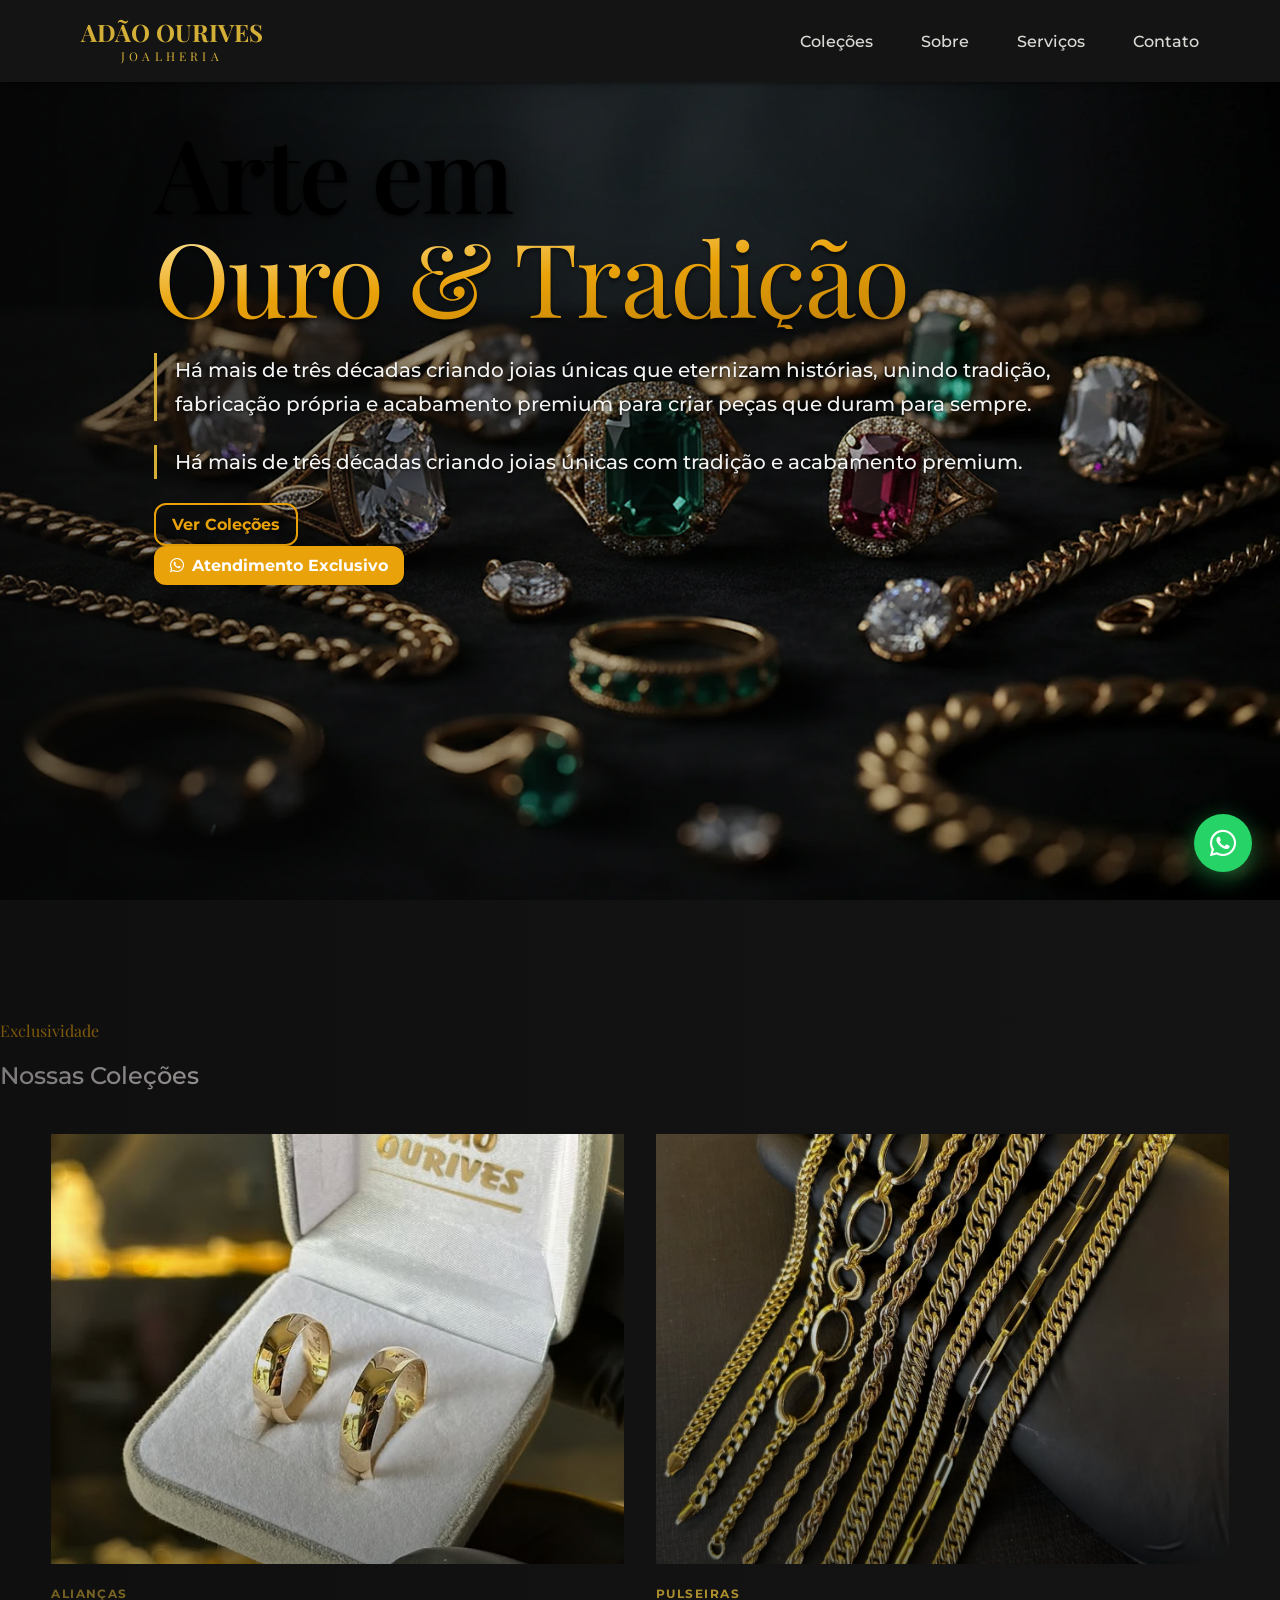
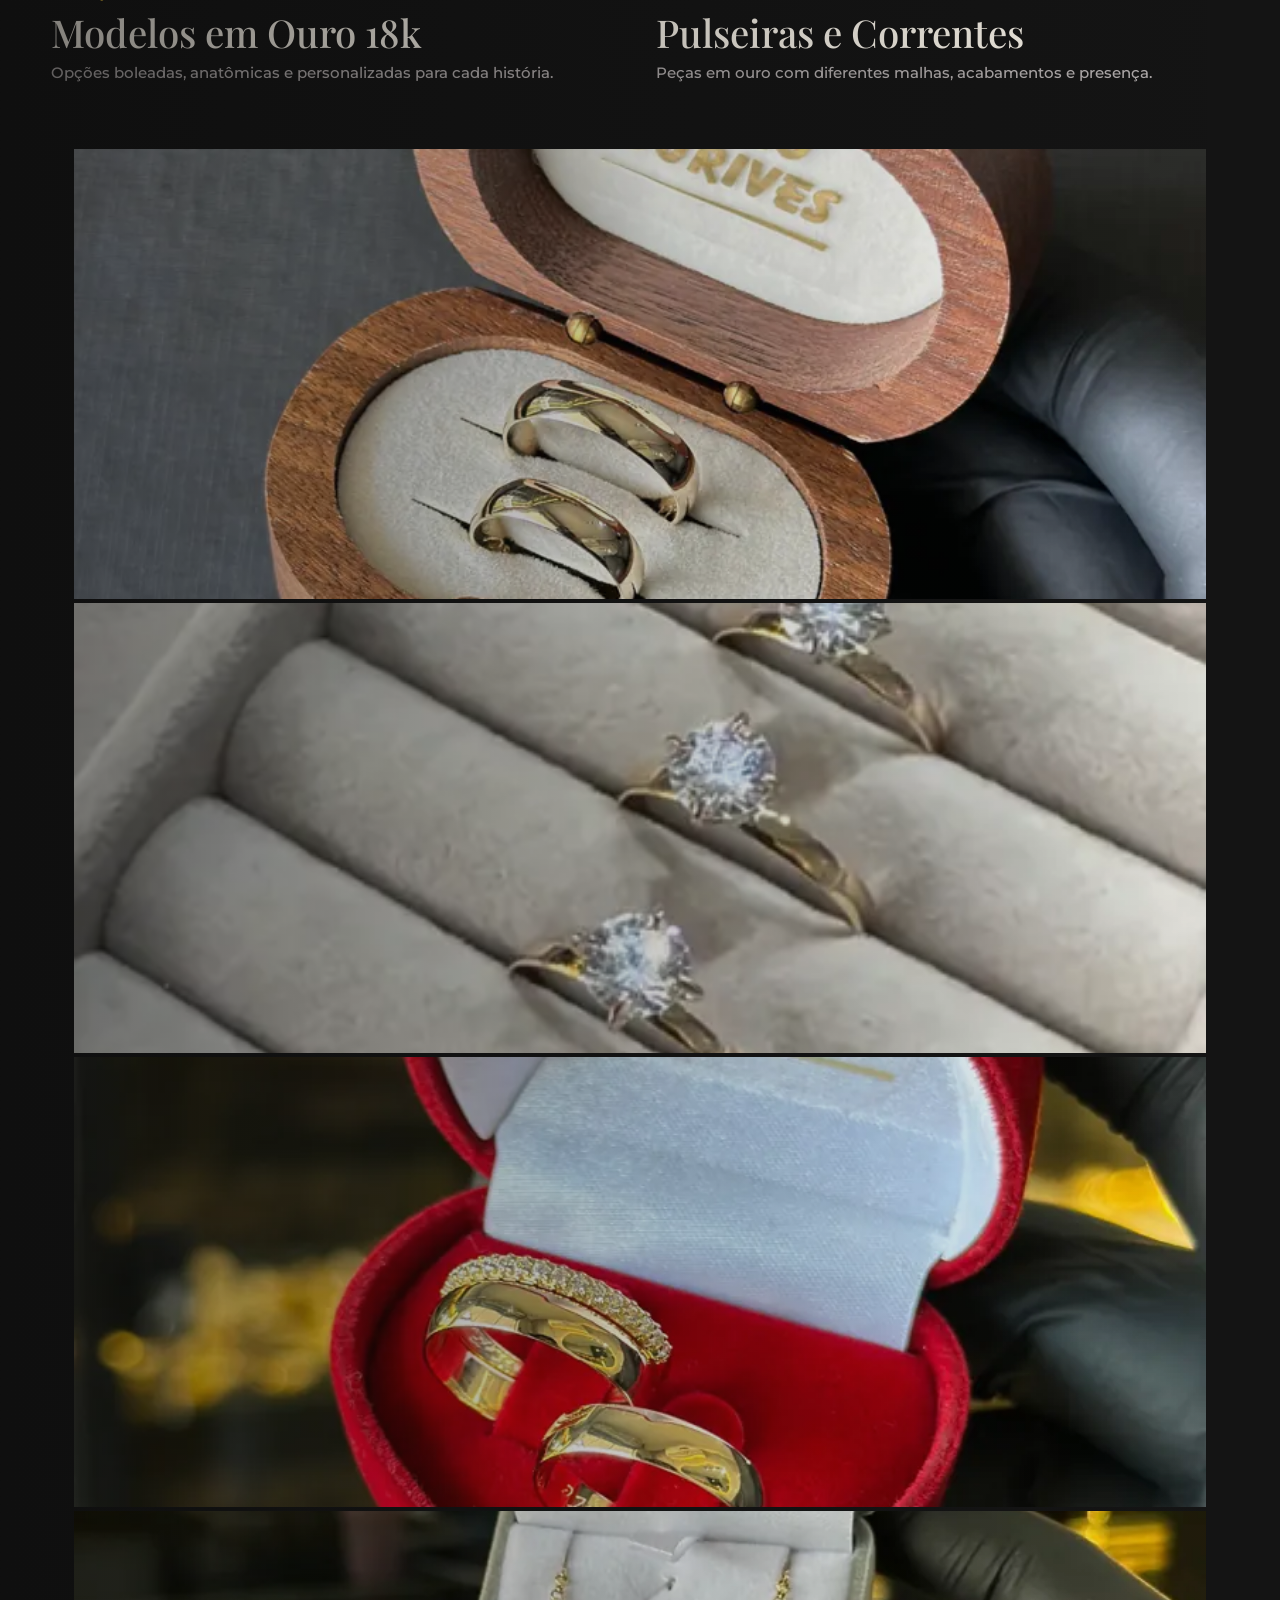
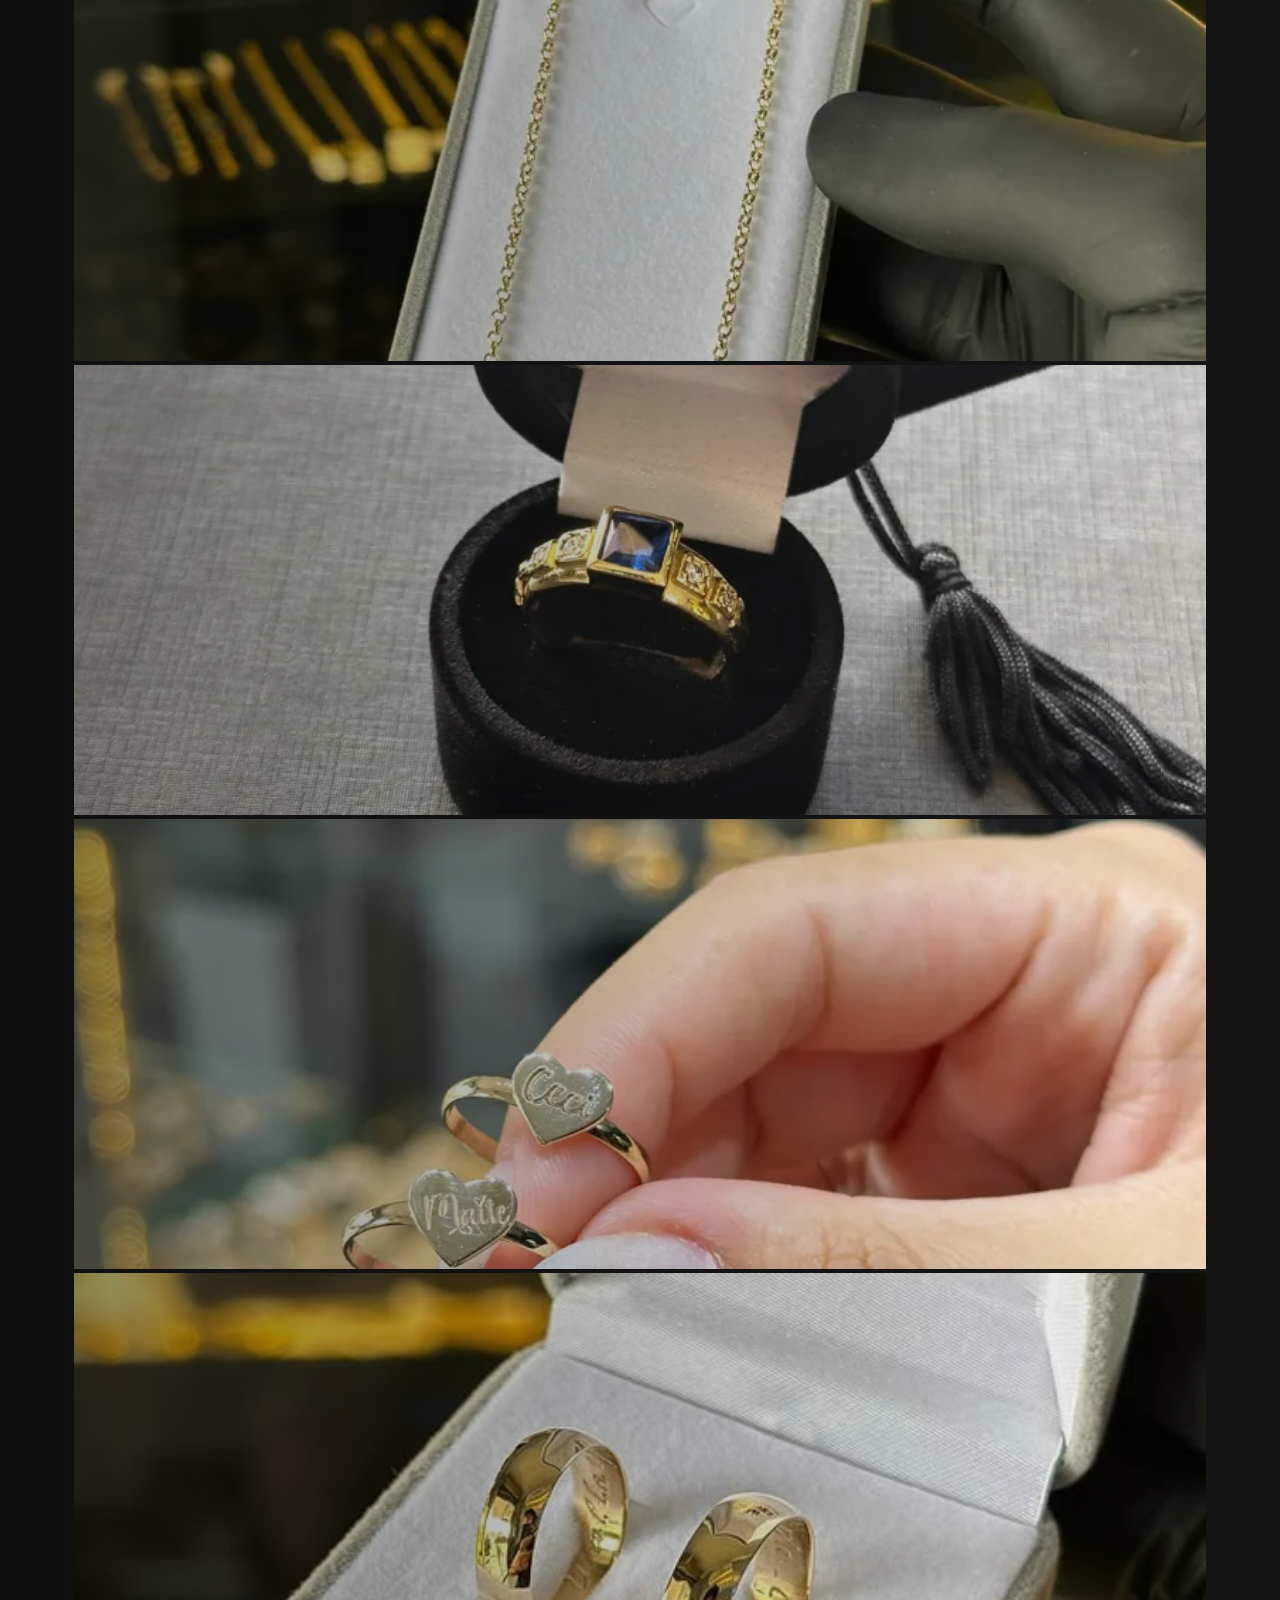
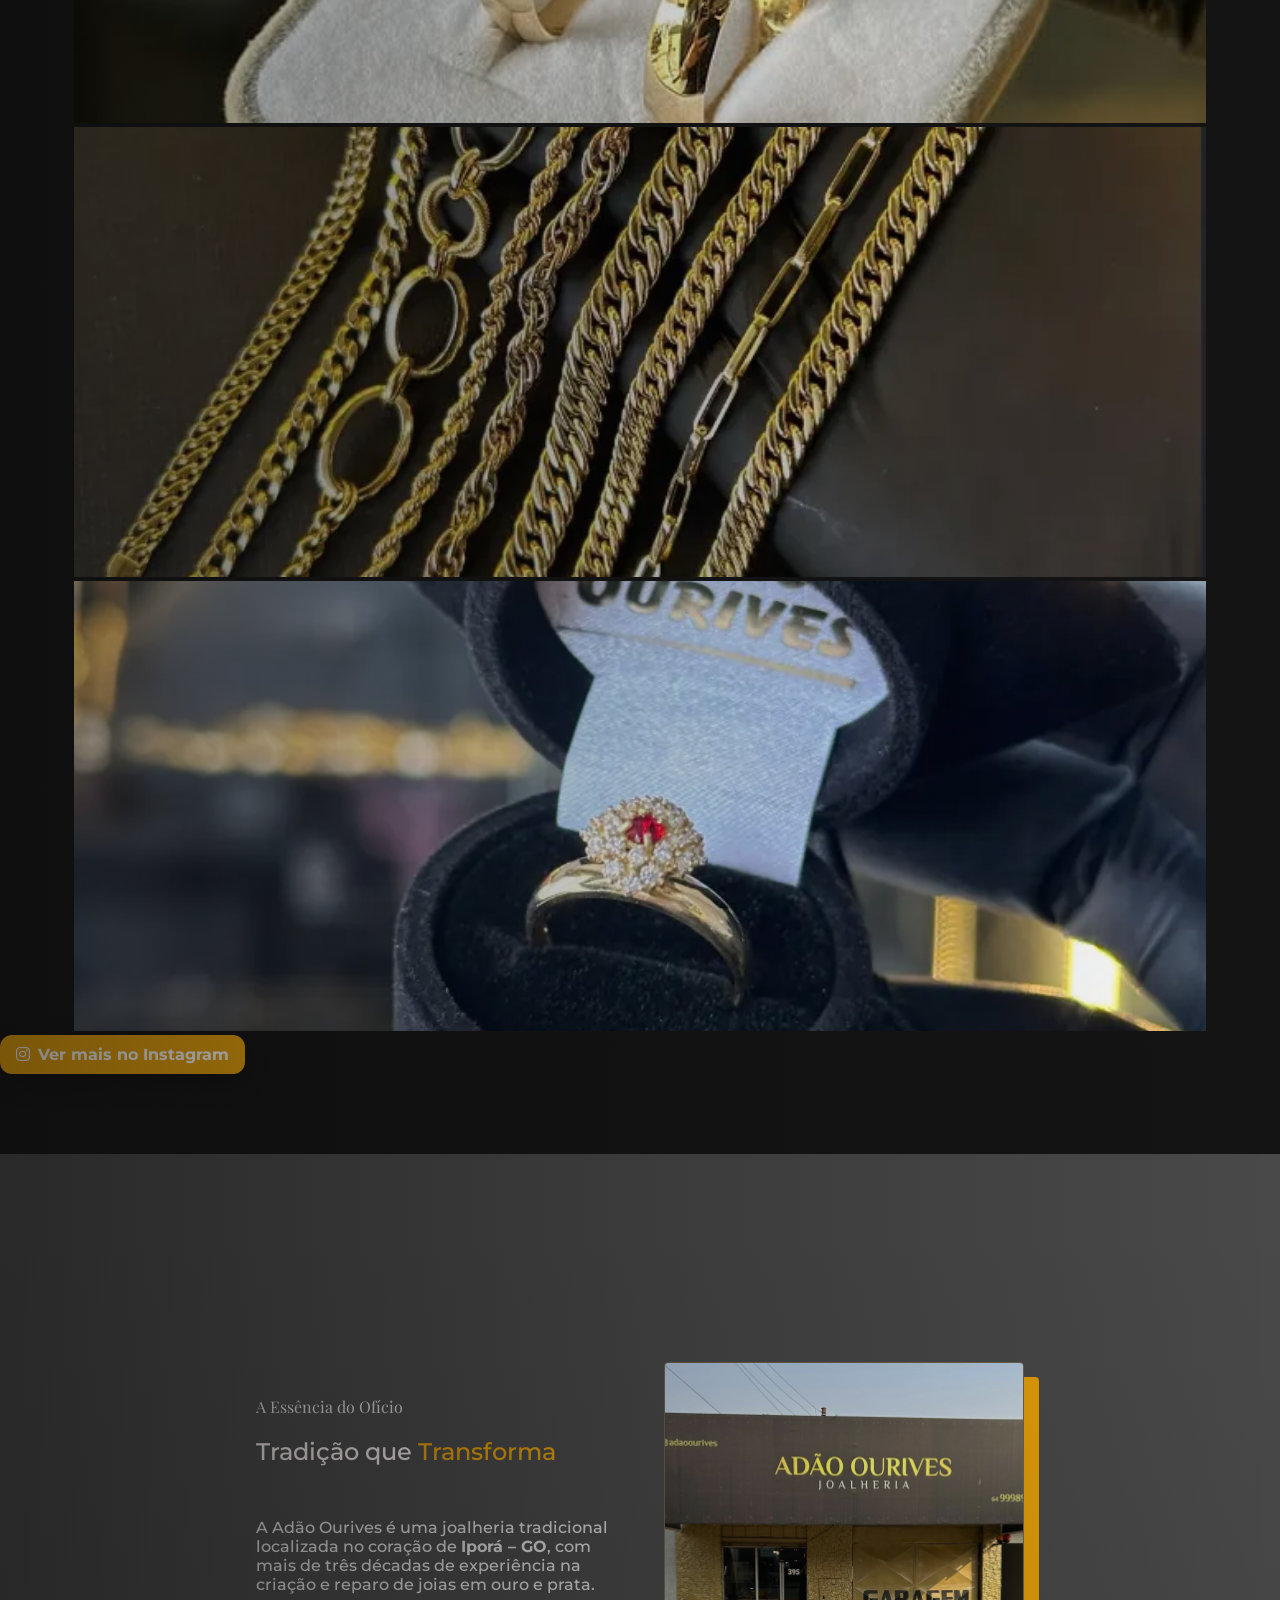
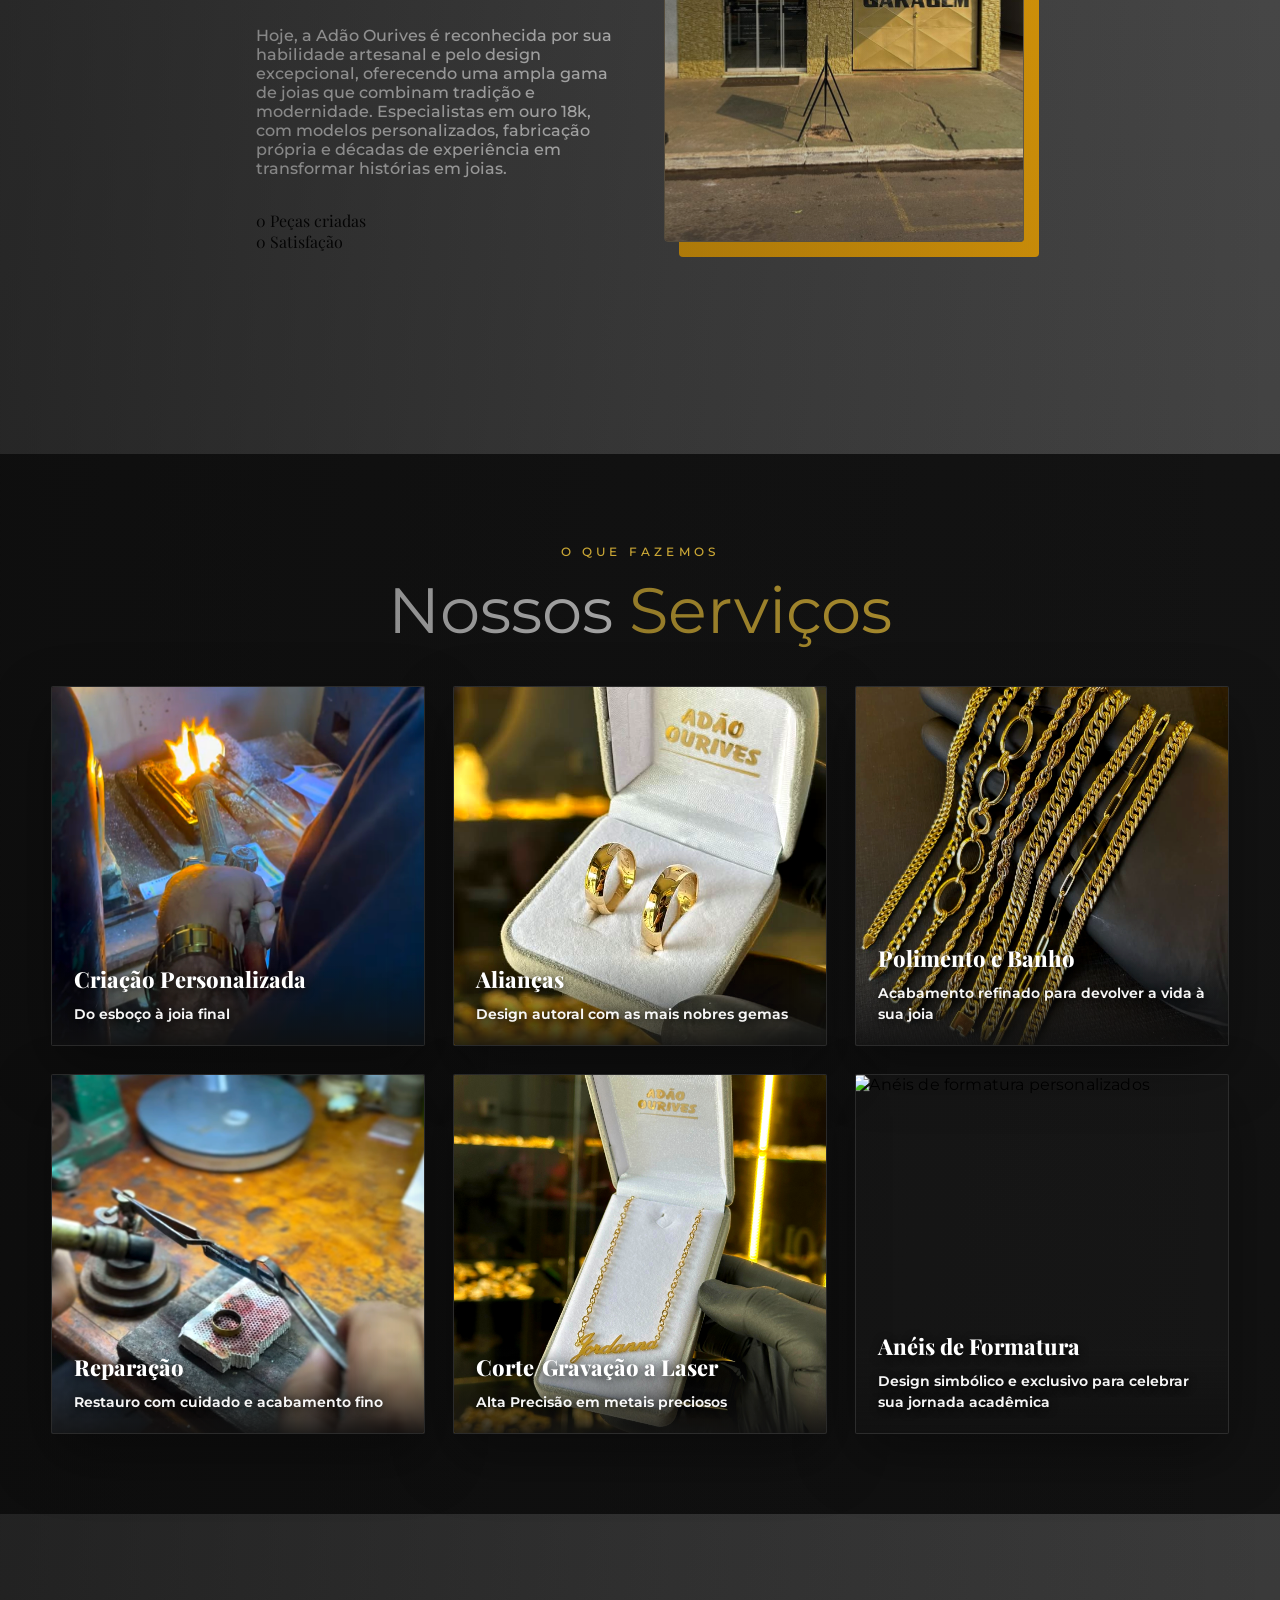
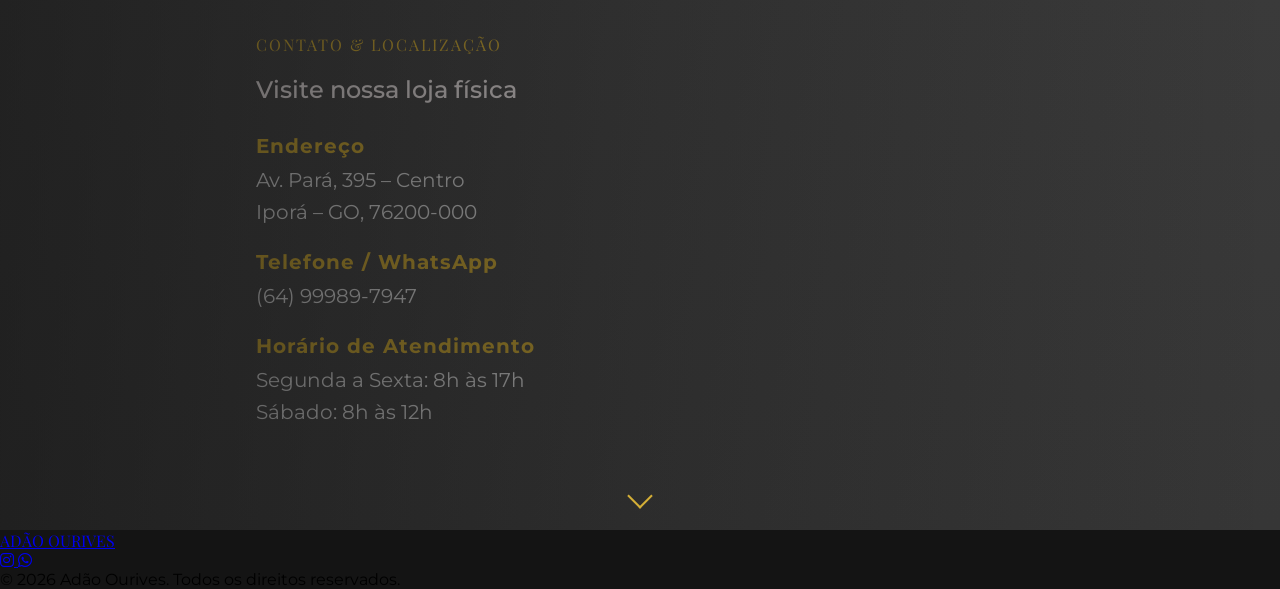
==== commit 3863efdd: "Hero: overlay mais leve, texto em 2 linhas, novo titulo e entrada da esquerda - Overlay do hero redu" ====
--- a/index.html
+++ b/index.html
@@ -120,7 +120,7 @@
     <section id="home" class="relative flex items-center">
         <div id="cta" class="container">
             <div id="cta_text">
-                <h1 class="title text-9xl text-white mb-2 playfair-display-chique">Arte em <span class="text-gold playfair-display-chique">Ouro &amp; Prata</span></h1>
+                <h1 class="title text-9xl text-white mb-2 playfair-display-chique">Arte em <span class="text-gold playfair-display-chique">Ouro &amp; Tradição</span></h1>
                 
                 <!-- Texto completo (desktop) -->
                 <p class="text-white/100 montserrat-corpo hidden md:block">
--- a/src/styles/home.css
+++ b/src/styles/home.css
@@ -14,15 +14,20 @@
     position: absolute;
     inset: 0;
     background:
-        linear-gradient(90deg, rgba(10, 10, 10, 0.78) 0%, rgba(10, 10, 10, 0.5) 45%, rgba(10, 10, 10, 0.12) 100%),
-        linear-gradient(0deg, rgba(10, 10, 10, 0.55) 0%, rgba(10, 10, 10, 0) 35%);
+        linear-gradient(90deg, rgba(10, 10, 10, 0.5) 0%, rgba(10, 10, 10, 0.22) 50%, rgba(10, 10, 10, 0) 100%),
+        linear-gradient(0deg, rgba(10, 10, 10, 0.3) 0%, rgba(10, 10, 10, 0) 30%);
     z-index: 0;
+}
+
+#home {
+    padding-left: 12%;
+    padding-right: 12%;
 }
 
 #cta {
     position: relative;
     z-index: 1;
-    width: 75%;
+    width: 100%;
     display: flex;
     flex-direction: column;
     gap: 24px;
@@ -53,6 +58,18 @@
     line-height: 1.02;
     text-wrap: balance;
     text-shadow: 0 2px 4px rgba(0, 0, 0, 0.55), 0 10px 40px rgba(0, 0, 0, 0.7);
+}
+
+/* Desktop: "Ouro & Tradição" sempre numa linha só, abaixo de "Arte em" */
+@media screen and (min-width: 1025px) {
+    #cta_text h1 {
+        font-size: clamp(4rem, 8vw, 8rem);
+    }
+
+    #cta_text h1 .text-gold {
+        display: block;
+        white-space: nowrap;
+    }
 }
 
 #cta_text h1 .text-gold {
@@ -66,7 +83,8 @@
 }
 
 #cta_text p {
-    max-width: 54ch;
+    max-width: 90ch;
+    text-wrap: balance;
     padding-left: 18px;
     border-left: 3px solid #D4AF37;
     color: rgba(255, 255, 255, 0.95);
@@ -75,9 +93,9 @@
     text-shadow: 0 1px 3px rgba(0, 0, 0, 0.85), 0 4px 18px rgba(0, 0, 0, 0.65);
 }
 
-/* Entrada em CSS puro: curta e sem depender de JS (o texto nunca fica escondido se o script falhar) */
+/* Entrada da esquerda para a direita, em CSS puro: curta e sem depender de JS (o texto nunca fica escondido se o script falhar) */
 @keyframes heroIn {
-    from { opacity: 0; transform: translateY(18px); }
+    from { opacity: 0; transform: translateX(-48px); }
     to   { opacity: 1; transform: none; }
 }
 
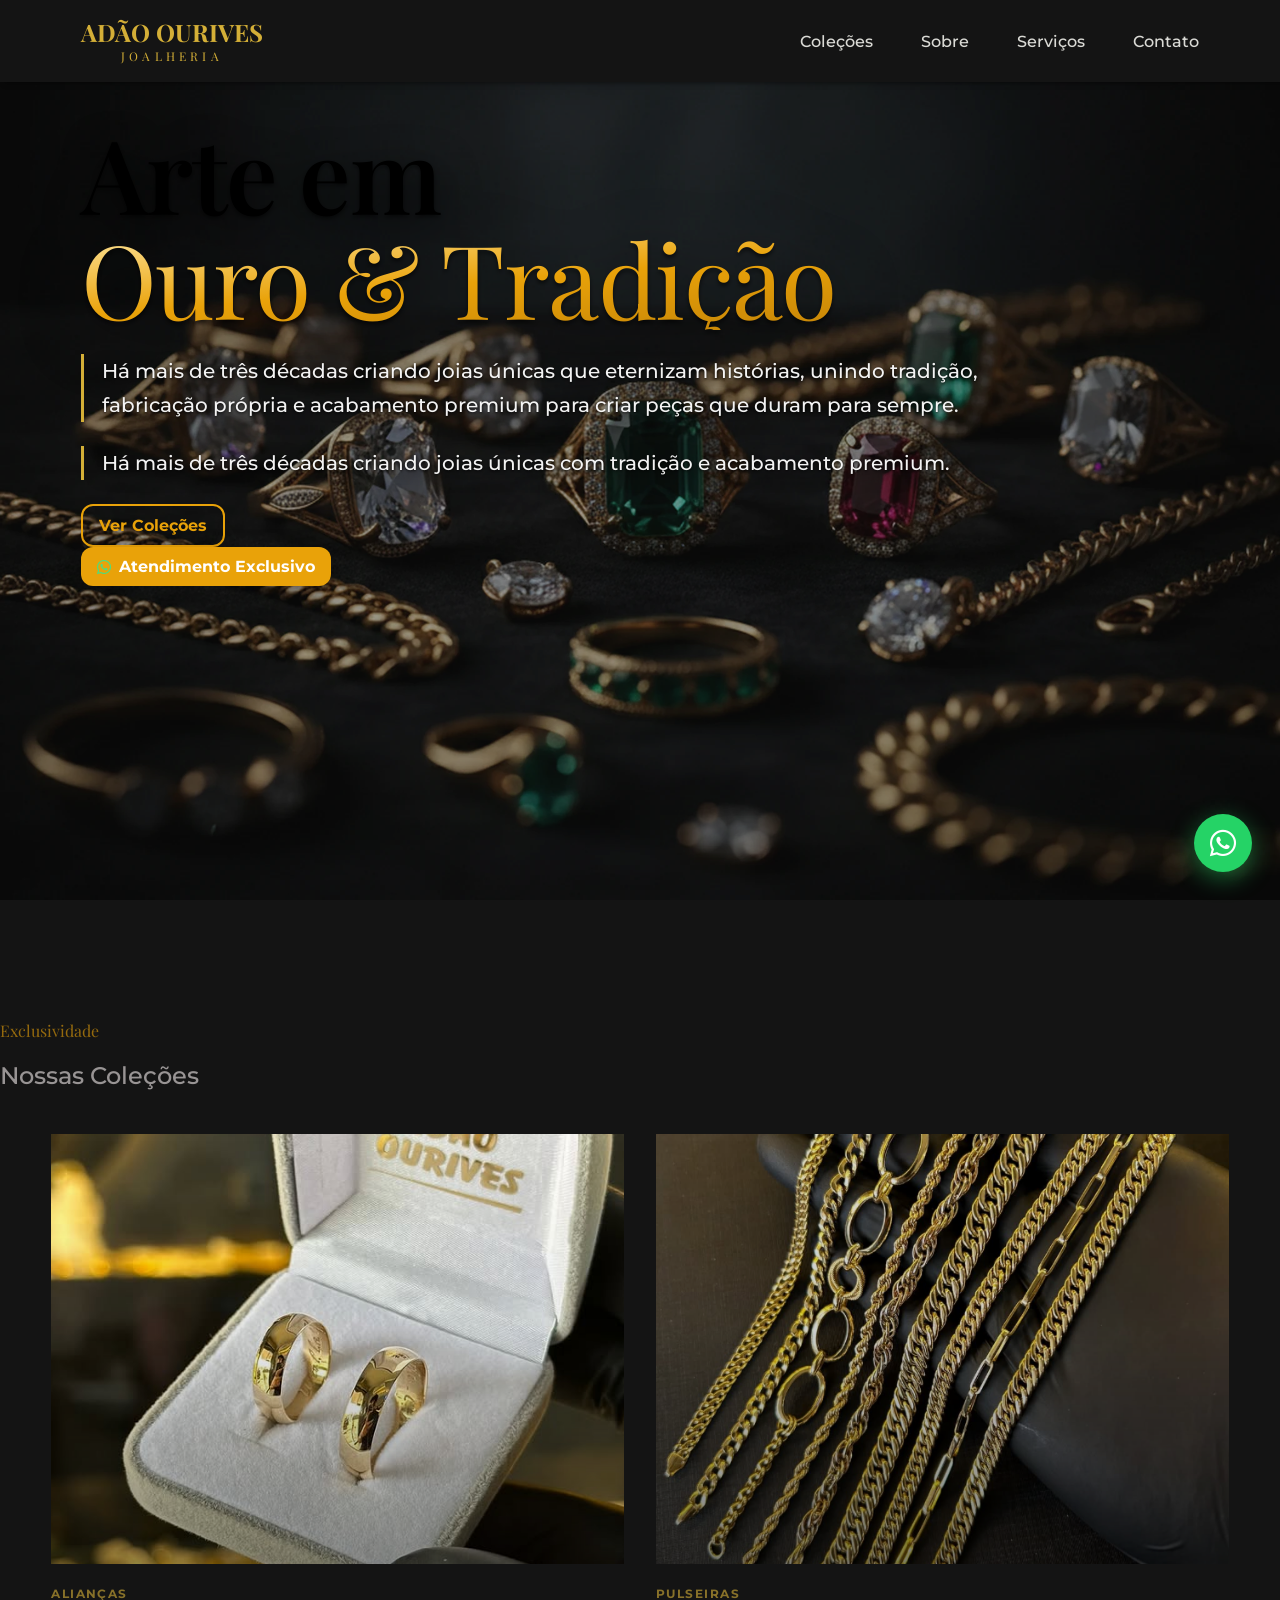
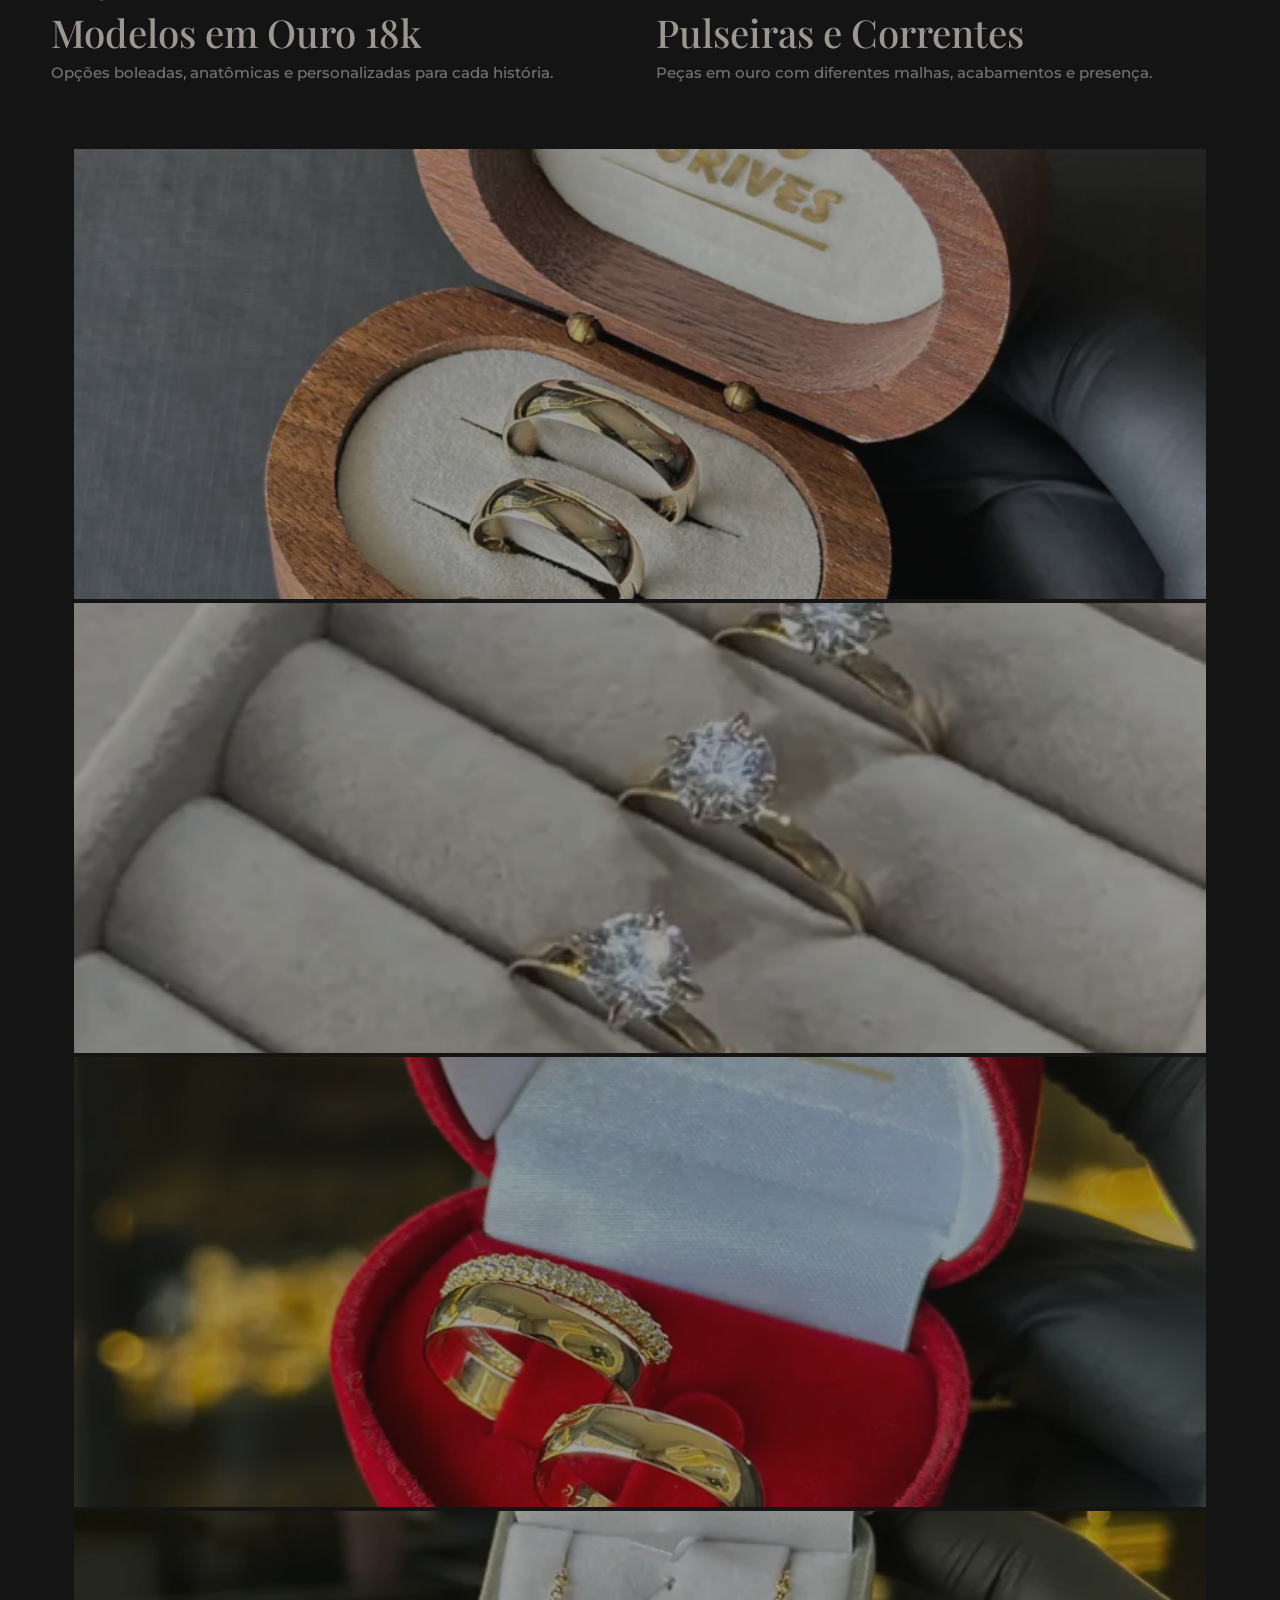
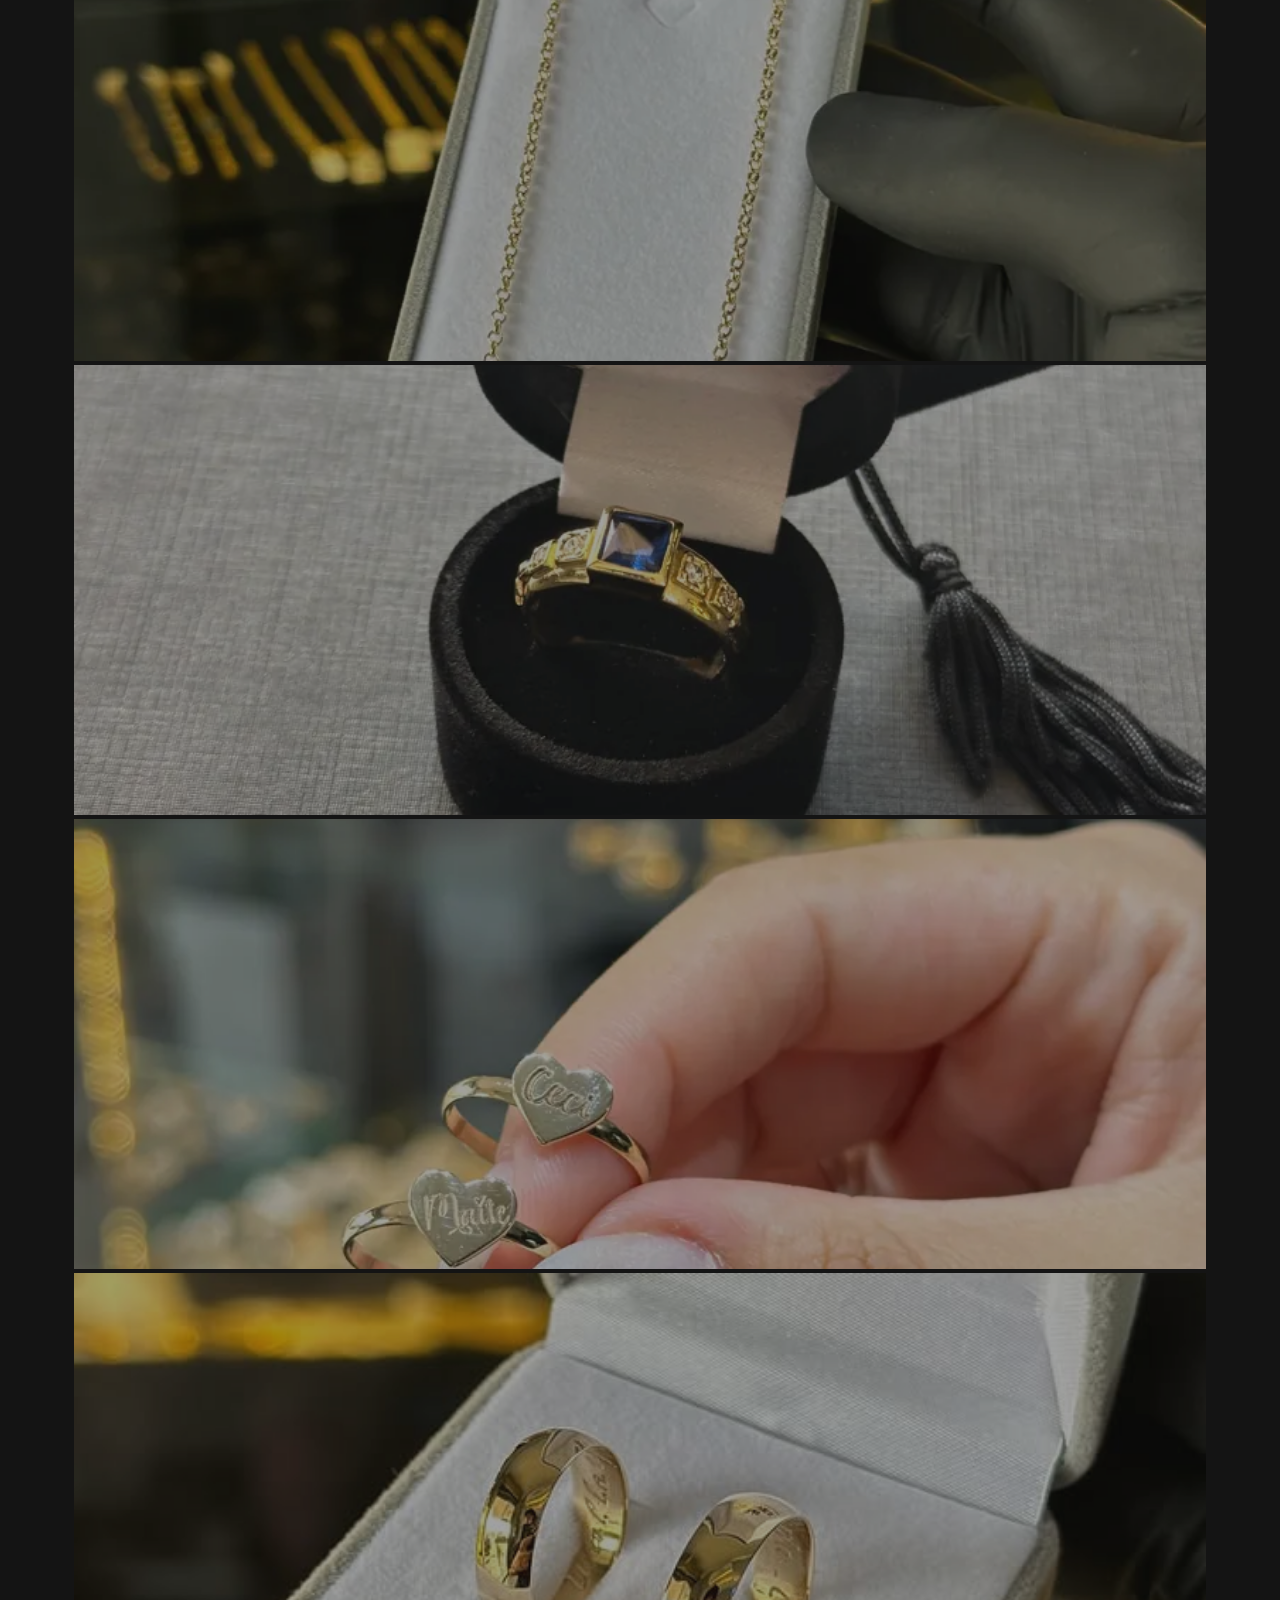
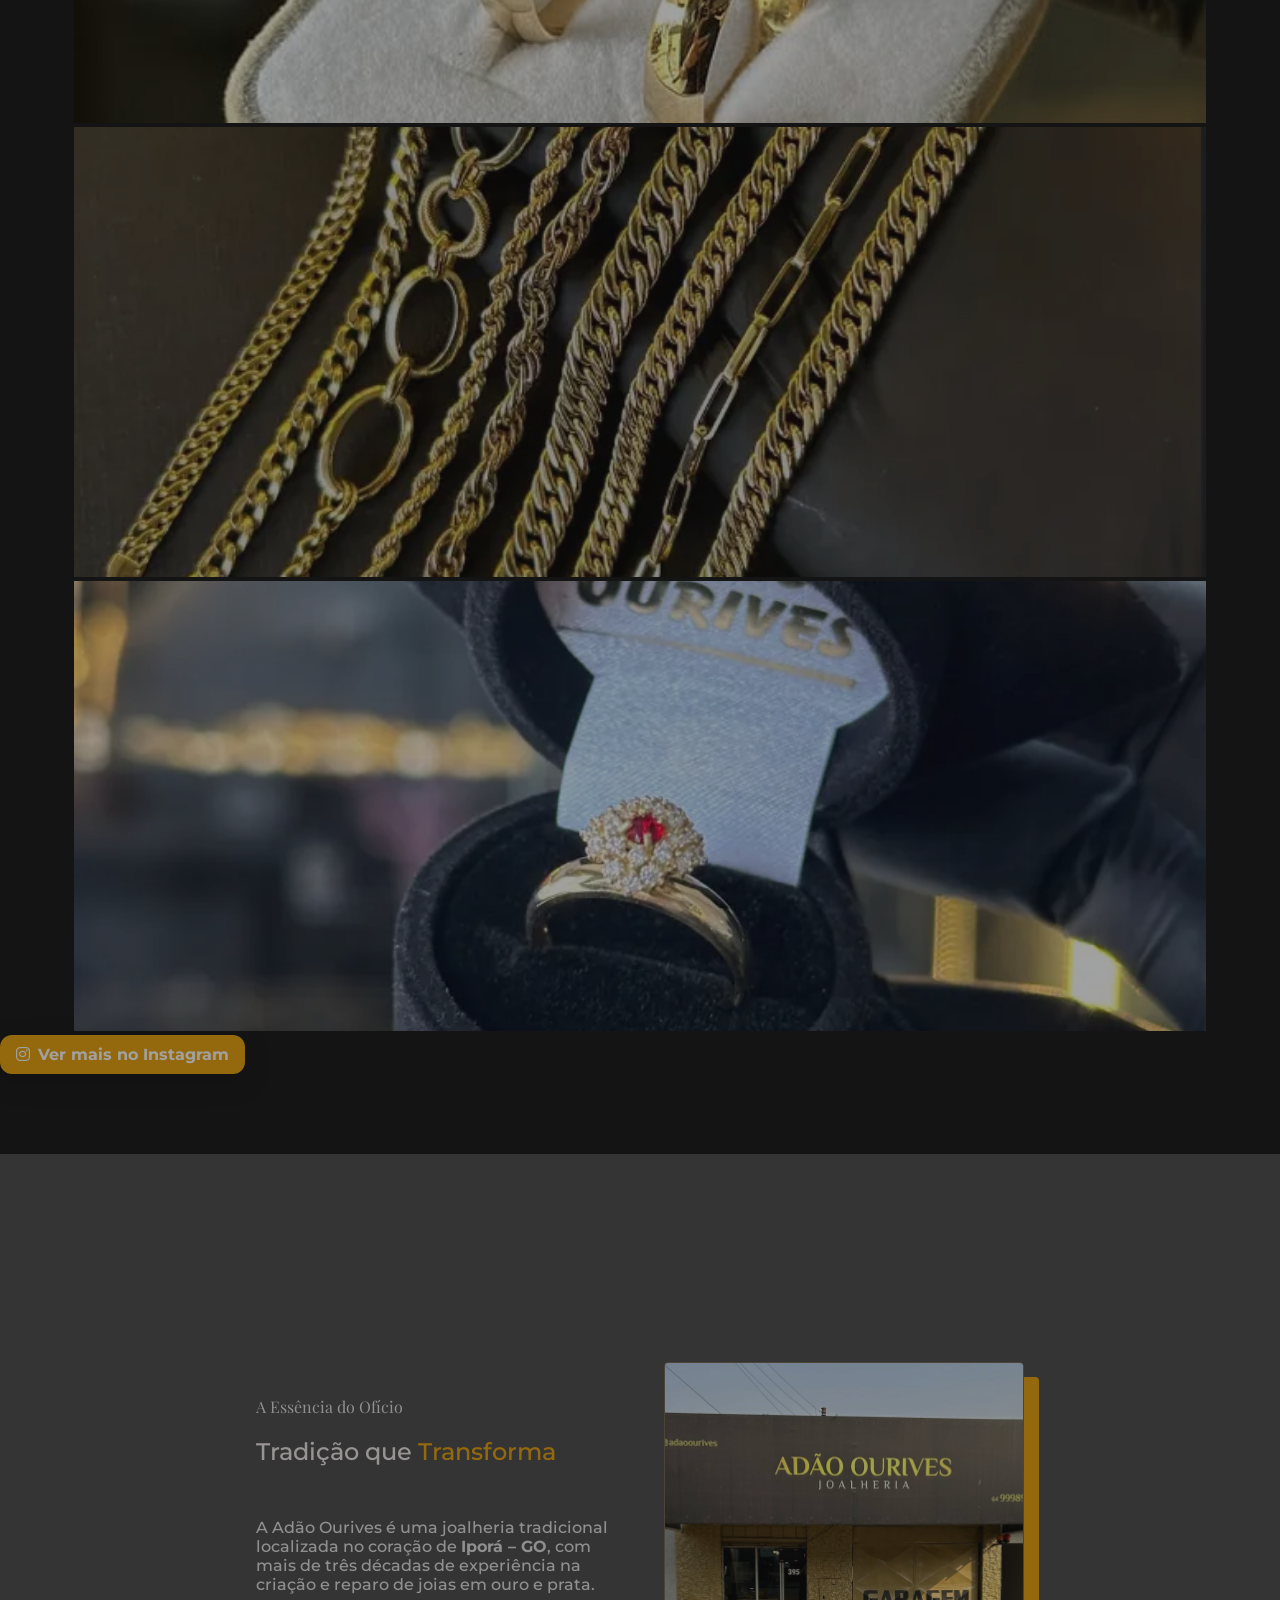
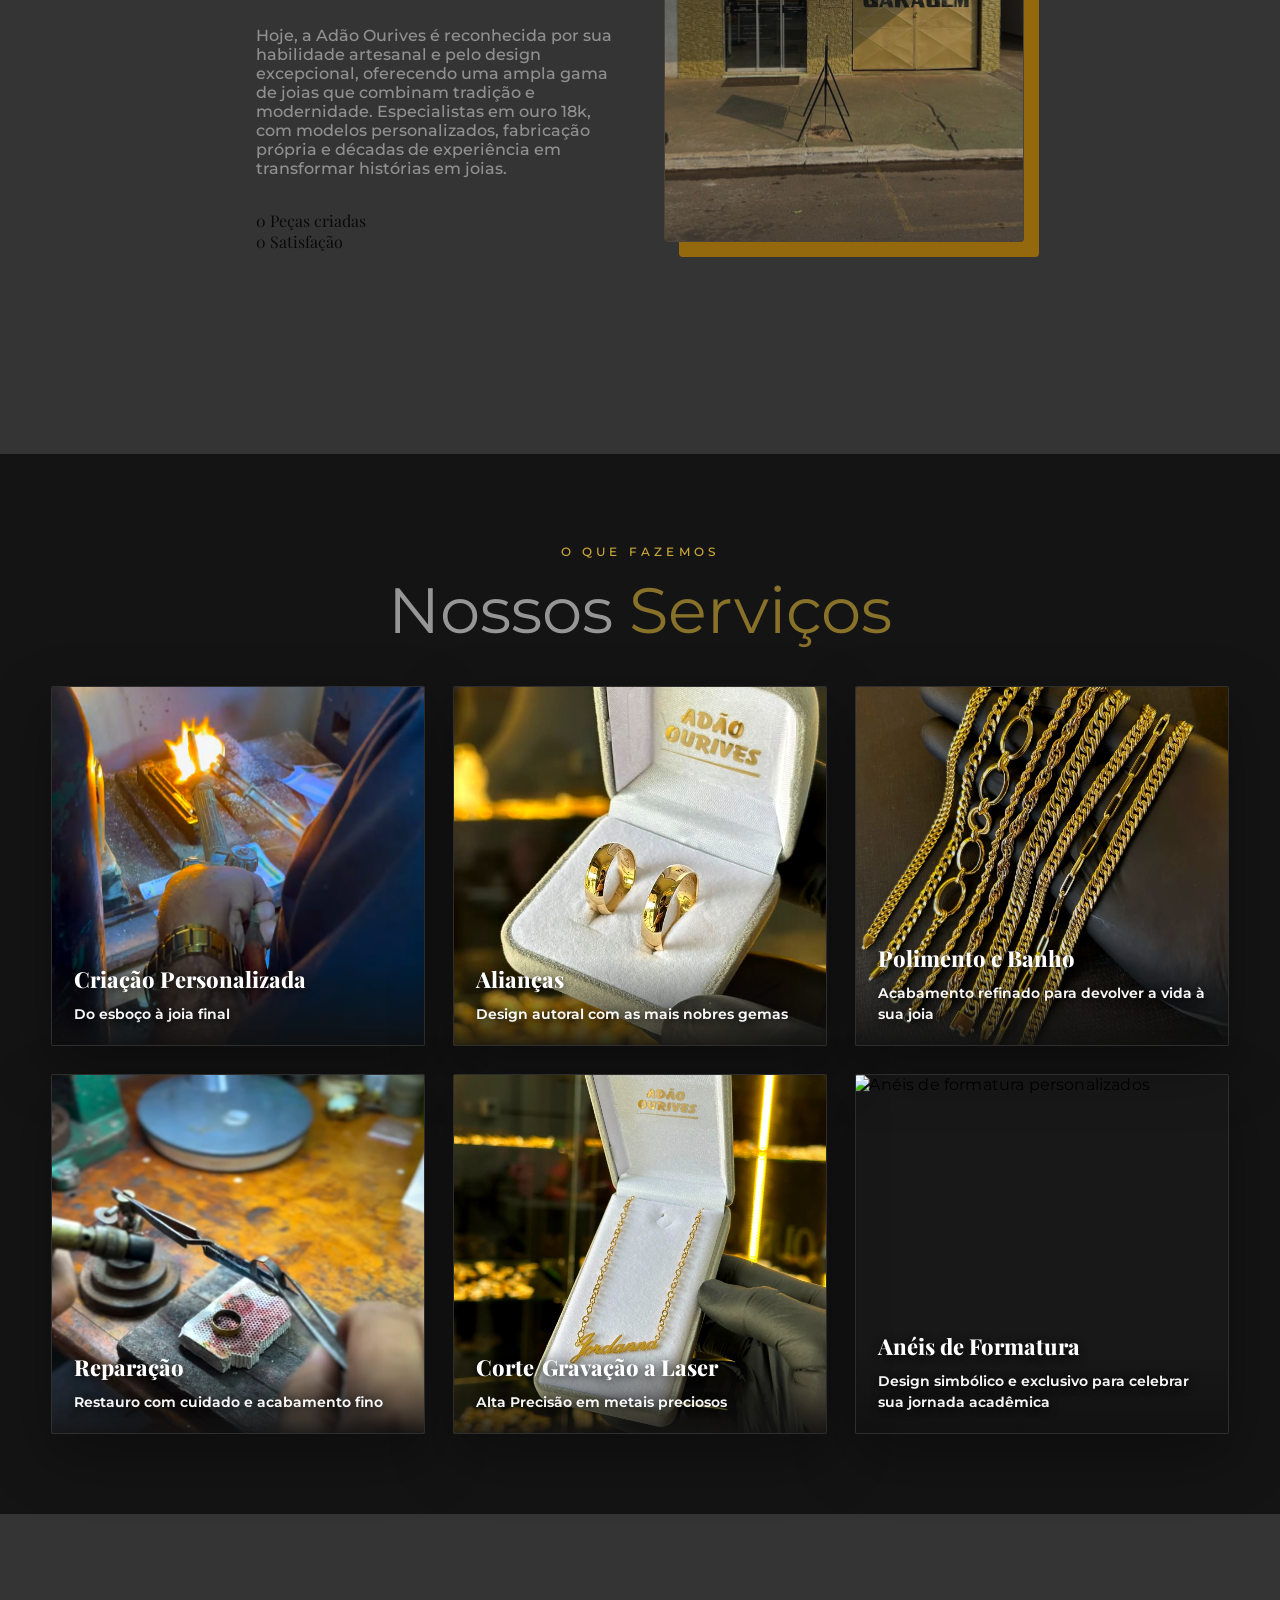
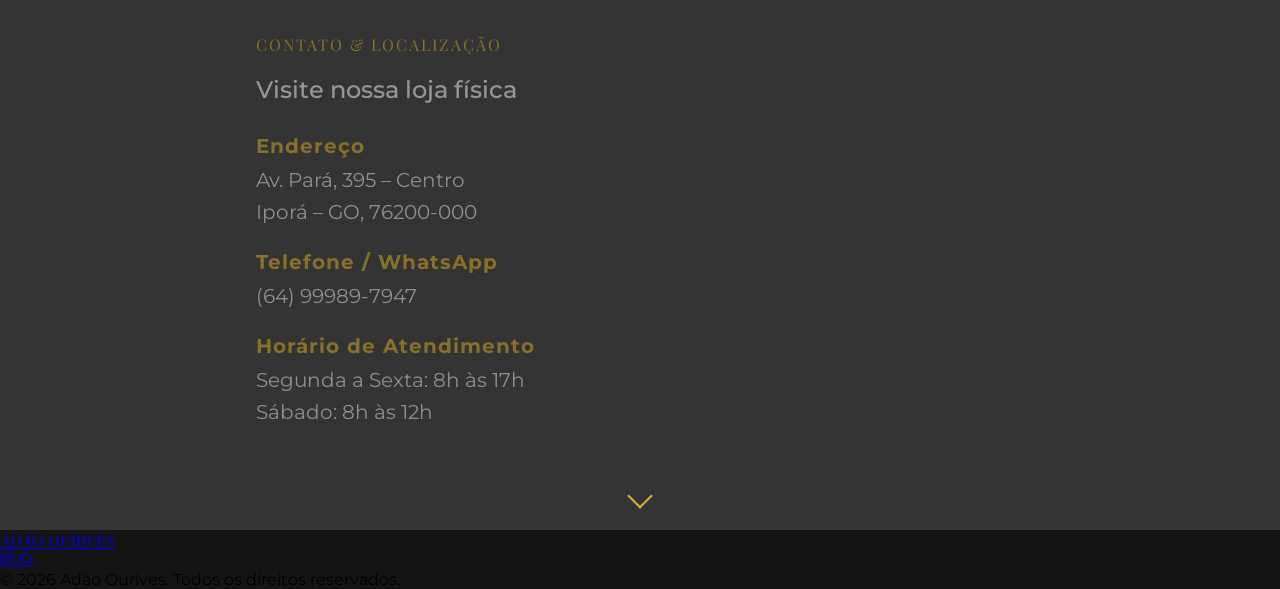
==== commit da9350ff: "Botoes: icone do WhatsApp verde em todos os .btn-default" ====
--- a/index.html
+++ b/index.html
@@ -145,7 +145,7 @@
                         rel="noopener noreferrer"
                         class="btn-default flex items-center gap-2"
                     >
-                        <i class="fa-brands fa-whatsapp text-green-400 font-bold" aria-hidden="true"></i>
+                        <i class="fa-brands fa-whatsapp" aria-hidden="true"></i>
                         <span>Atendimento Exclusivo</span>
                     </a>
                 </div>
--- a/src/styles/home.css
+++ b/src/styles/home.css
@@ -8,20 +8,19 @@
     min-height: calc(100svh - var(--header-height));
 }
 
-/* Overlay: escurece mais o lado do texto e a base, deixando as joias à direita visíveis */
+/* Overlay escuro uniforme: deixa o fundo suave e mantém o texto legível */
 #home::before {
     content: '';
     position: absolute;
     inset: 0;
-    background:
-        linear-gradient(90deg, rgba(10, 10, 10, 0.5) 0%, rgba(10, 10, 10, 0.22) 50%, rgba(10, 10, 10, 0) 100%),
-        linear-gradient(0deg, rgba(10, 10, 10, 0.3) 0%, rgba(10, 10, 10, 0) 30%);
+    background: rgba(20, 20, 20, 0.4);
     z-index: 0;
 }
 
+/* Desktop: o conteúdo alinha com a borda esquerda do logo do header (container de 1118px) */
 #home {
-    padding-left: 12%;
-    padding-right: 12%;
+    padding-left: max(40px, calc((100% - 1118px) / 2));
+    padding-right: max(40px, calc((100% - 1118px) / 2));
 }
 
 #cta {
--- a/src/styles/styles.css
+++ b/src/styles/styles.css
@@ -168,6 +168,11 @@
 }
 
 
+
+/* Ícone do WhatsApp em verde em todos os botões */
+.btn-default .fa-whatsapp {
+    color: #4ade80;
+}
 
 .btn-default:hover {
     background-color: #b88322;
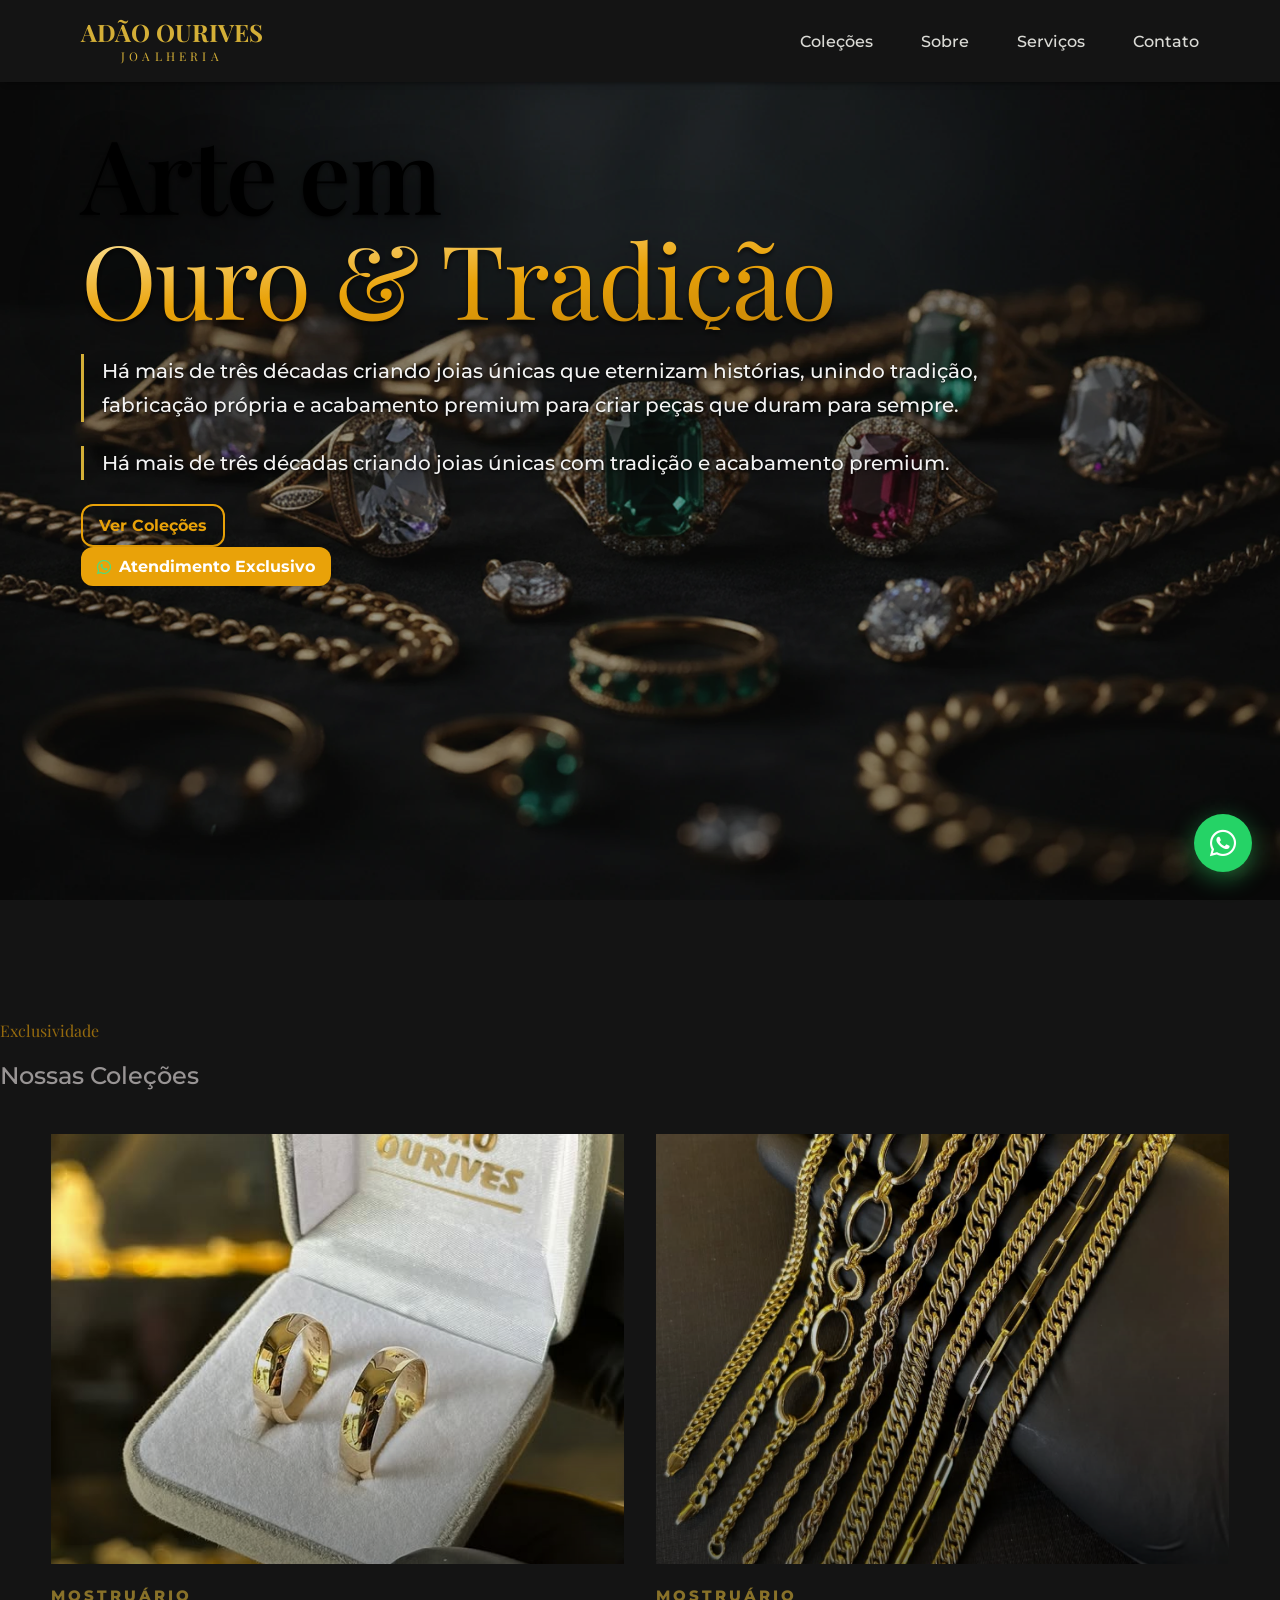
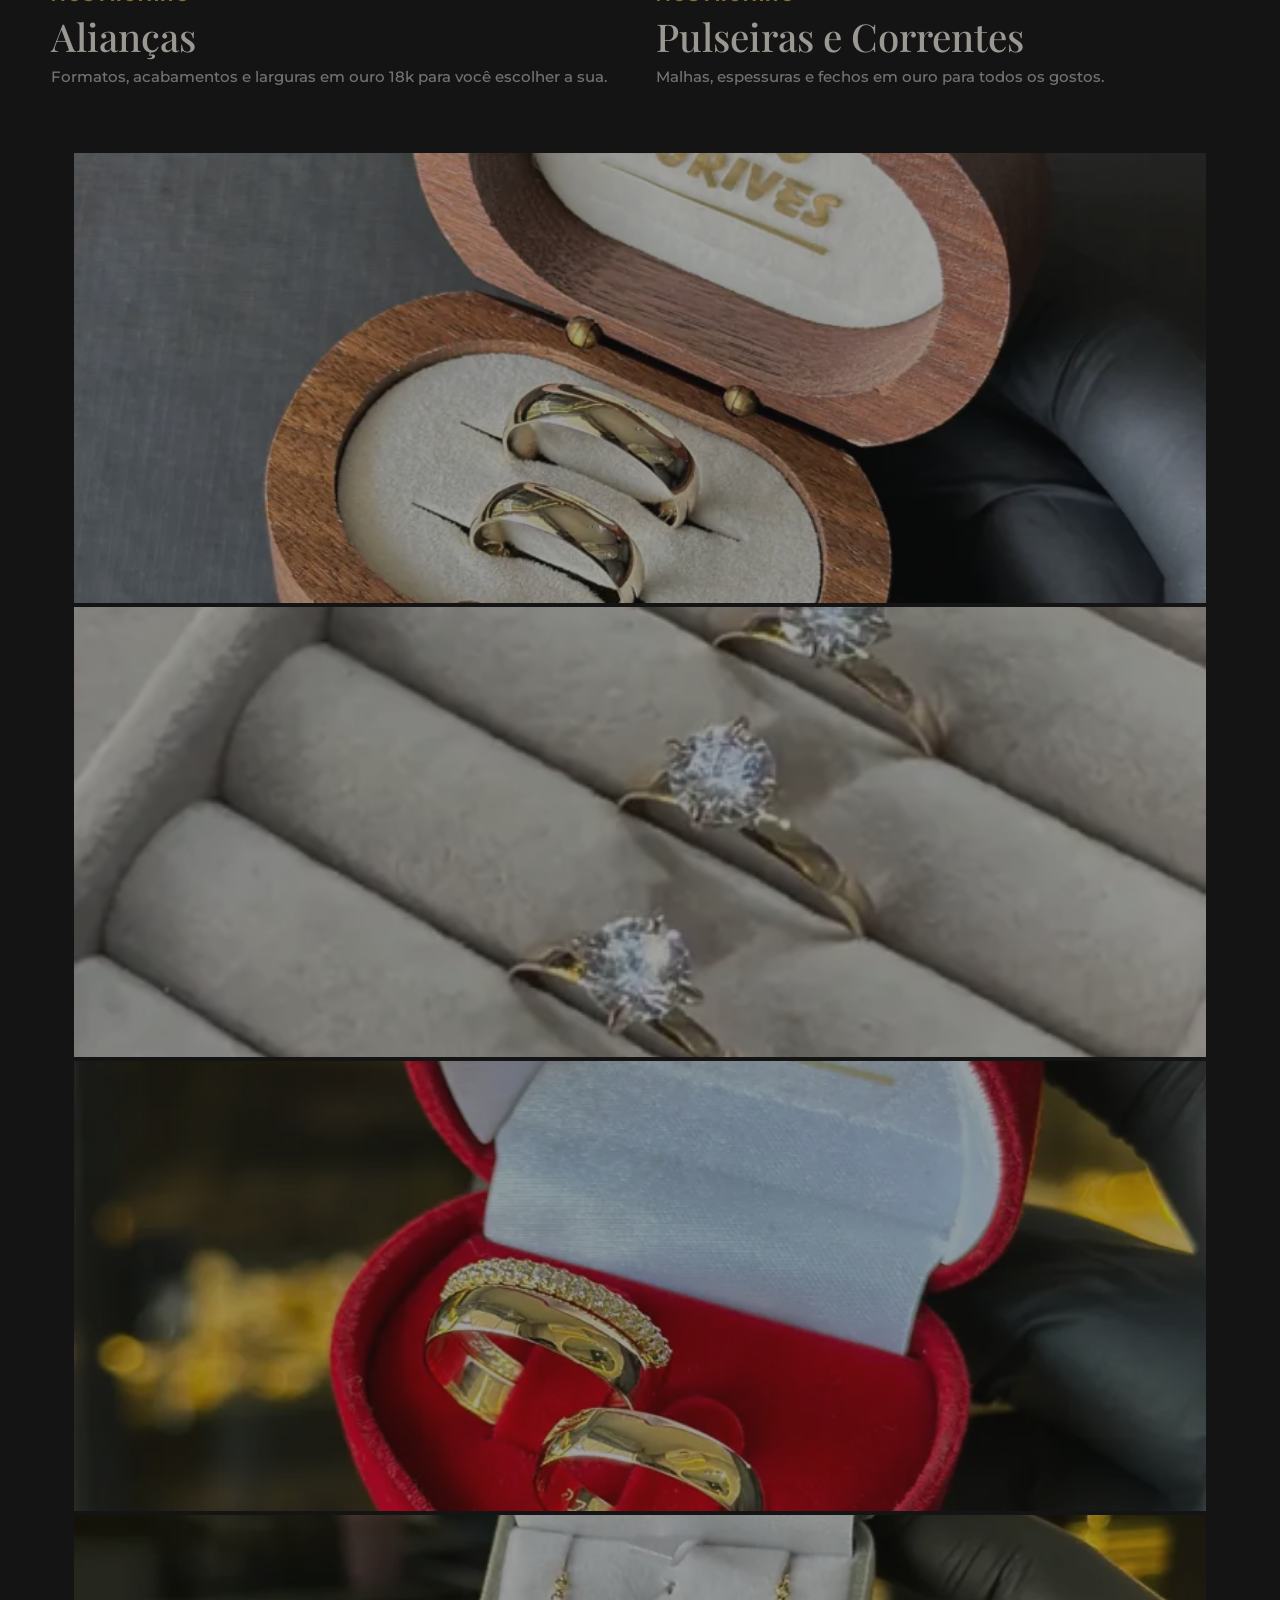
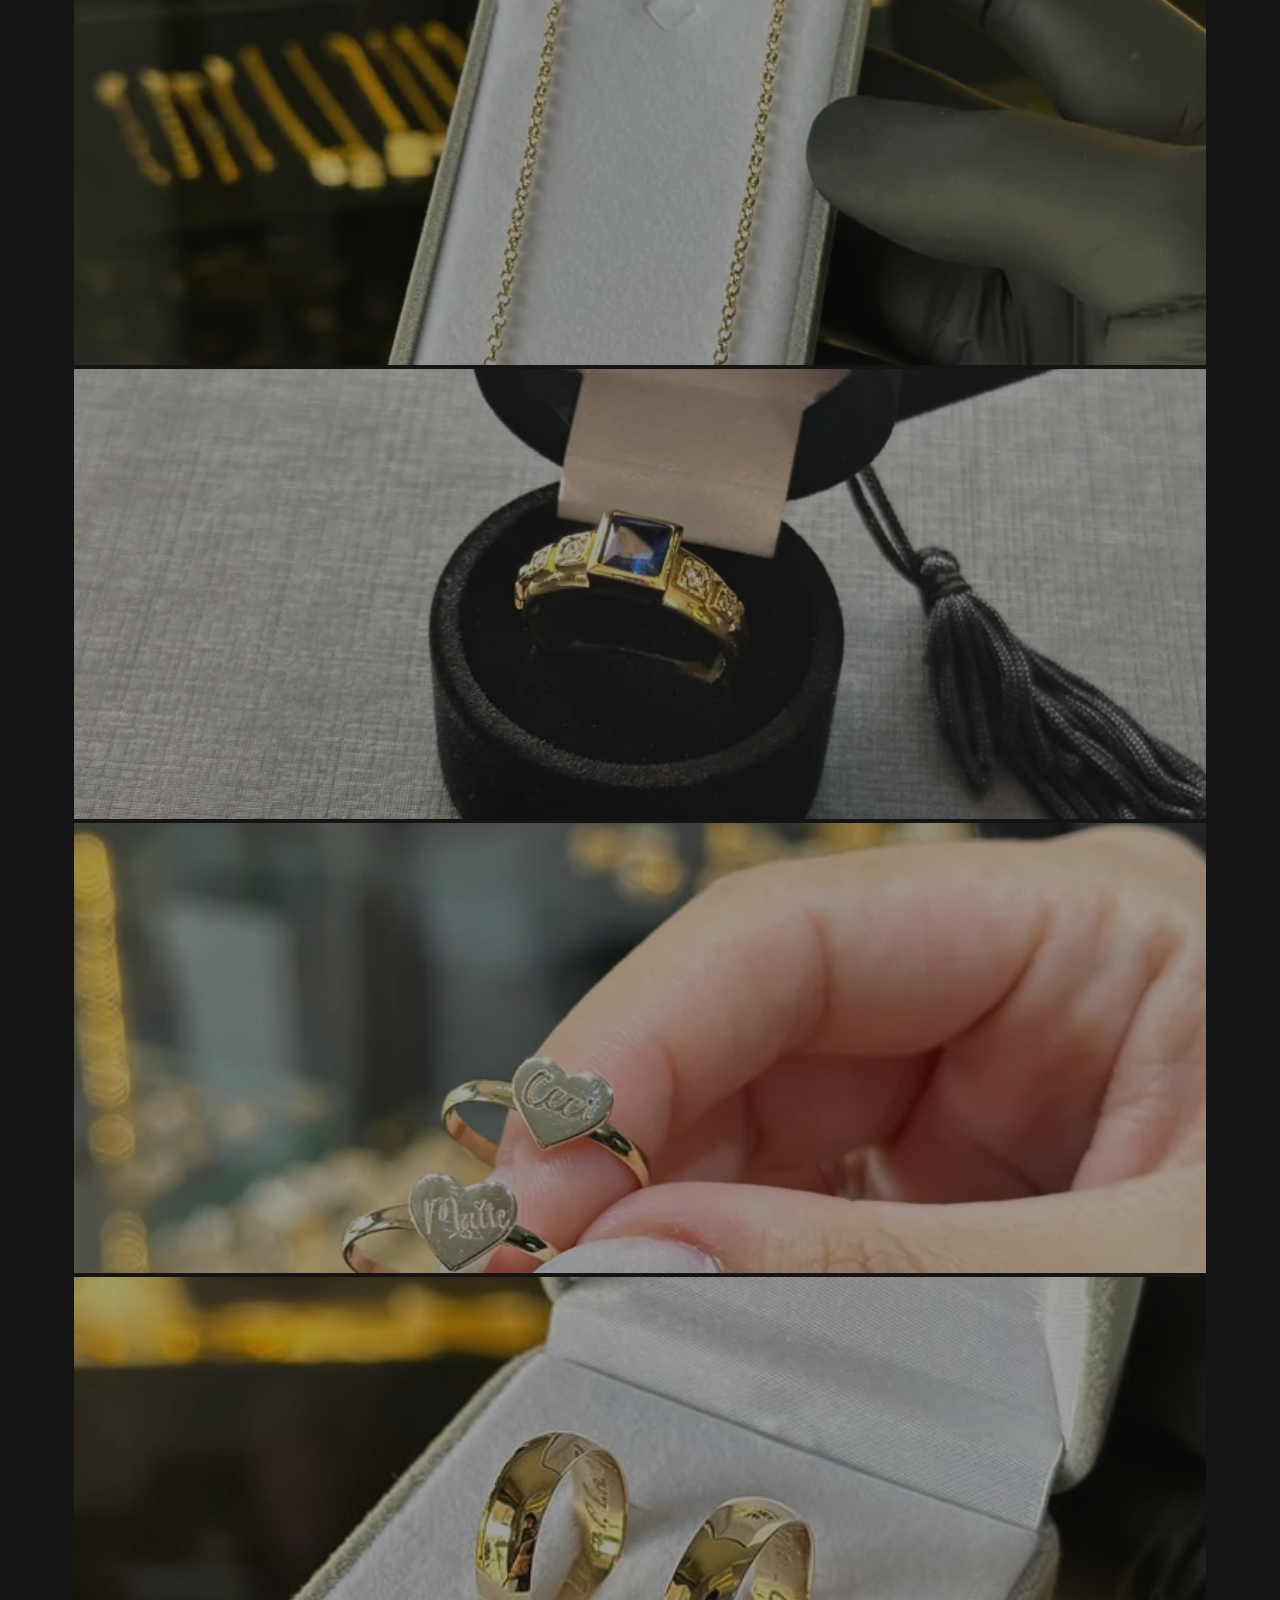
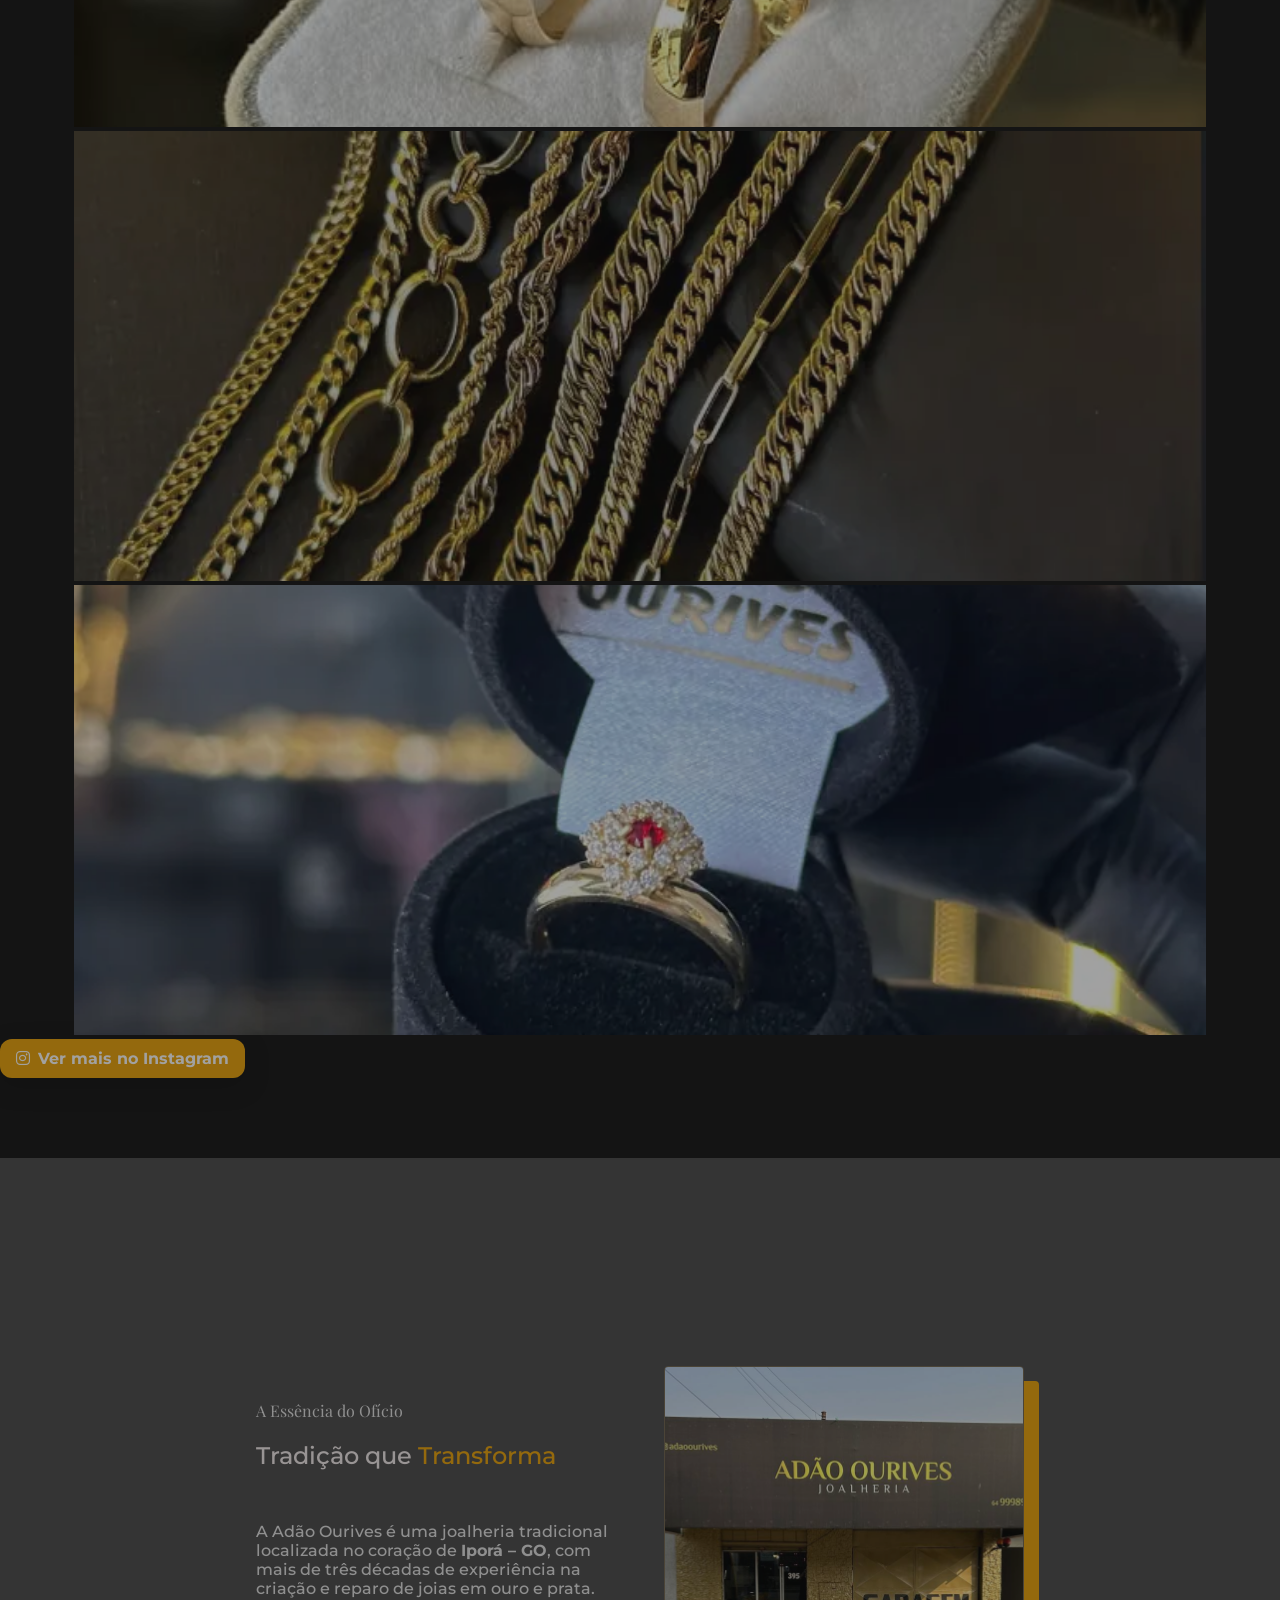
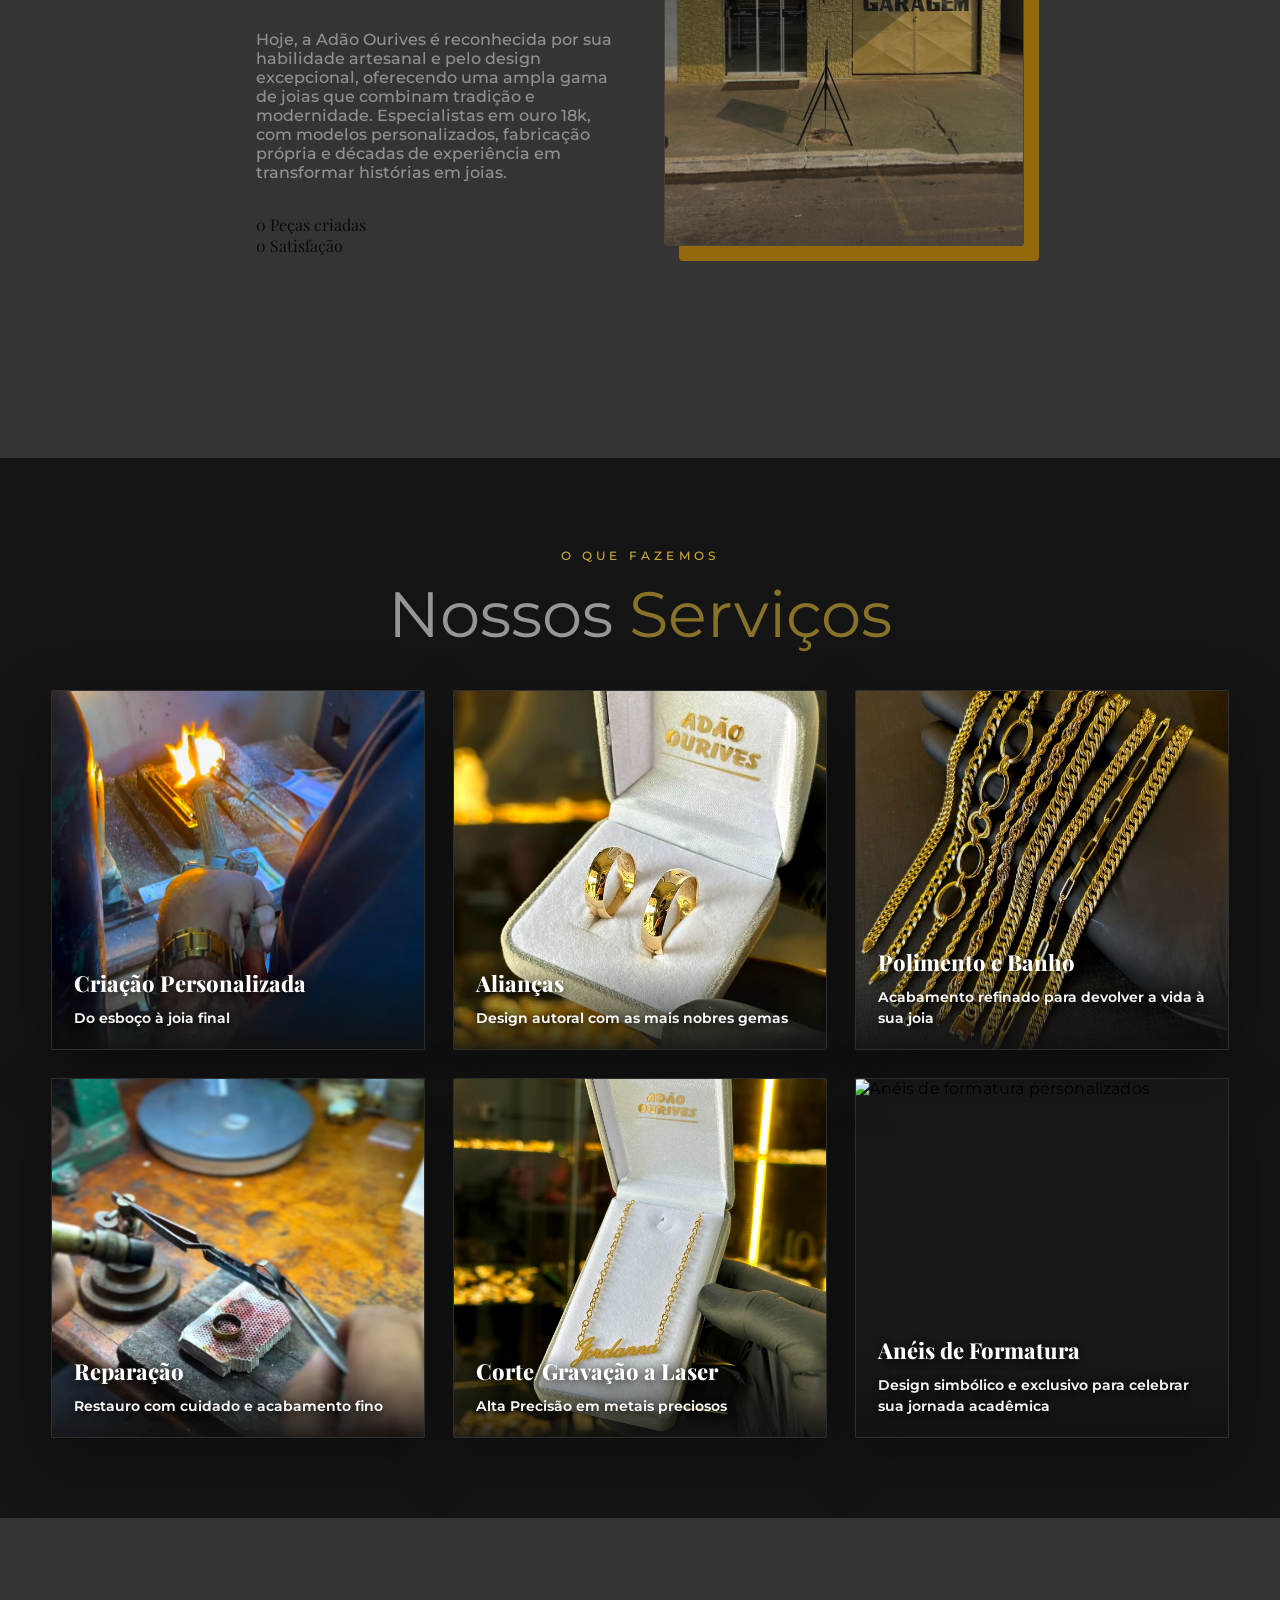
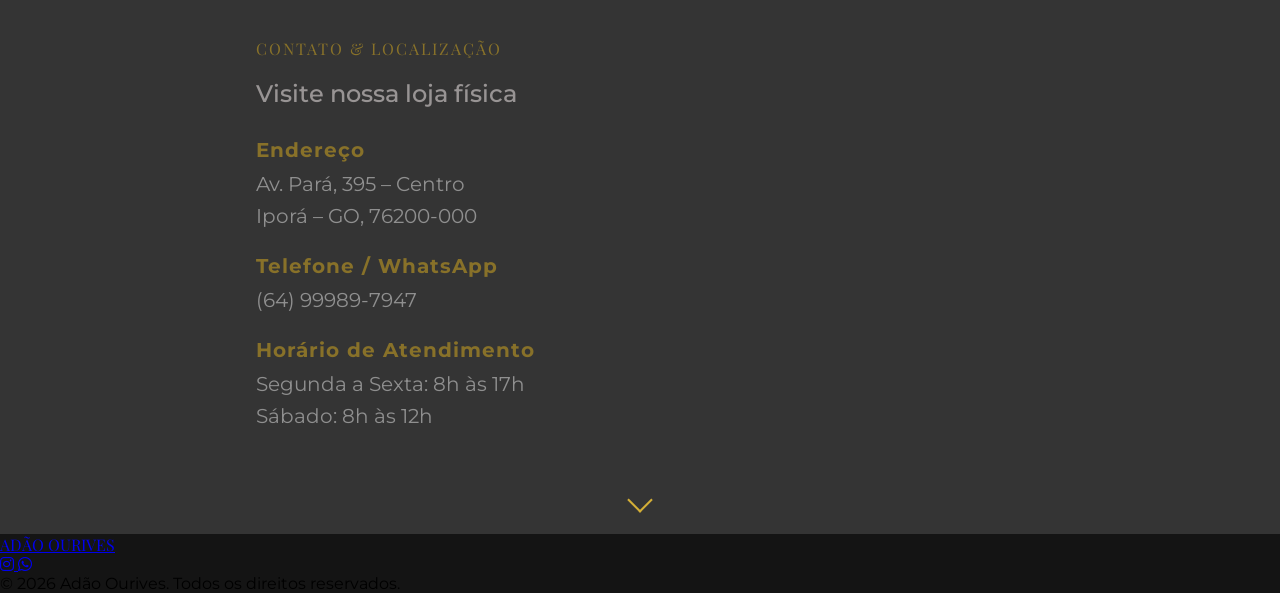
==== commit 0c9a364e: "Home: cards de colecoes falam de mostruario e rotulo maior" ====
--- a/index.html
+++ b/index.html
@@ -171,15 +171,15 @@
             <a
                 class="featured-media"
                 href="aliancas.html"
-                aria-label="Ver catálogo de alianças"
+                aria-label="Ver mostruário de alianças"
             >
                 <img src="src/assets/alianca.jpg" alt="Modelos de alianças em ouro 18k" loading="lazy">
-                <span>Ver modelos</span>
+                <span>Ver opções</span>
             </a>
             <div class="featured-copy">
-                <p>ALIANÇAS</p>
-                <h3 class="playfair-display-chique">Modelos em Ouro 18k</h3>
-                <span class="montserrat-corpo">Opções boleadas, anatômicas e personalizadas para cada história.</span>
+                <p>MOSTRUÁRIO</p>
+                <h3 class="playfair-display-chique">Alianças</h3>
+                <span class="montserrat-corpo">Formatos, acabamentos e larguras em ouro 18k para você escolher a sua.</span>
             </div>
         </article>
 
@@ -187,15 +187,15 @@
             <a
                 class="featured-media"
                 href="pulseiras.html"
-                aria-label="Ver catálogo de pulseiras e correntes"
+                aria-label="Ver mostruário de pulseiras e correntes"
             >
                 <img src="src/assets/correntes.png" alt="Modelos de pulseiras e correntes em ouro" loading="lazy">
-                <span>Ver modelos</span>
+                <span>Ver opções</span>
             </a>
             <div class="featured-copy">
-                <p>PULSEIRAS</p>
+                <p>MOSTRUÁRIO</p>
                 <h3 class="playfair-display-chique">Pulseiras e Correntes</h3>
-                <span class="montserrat-corpo">Peças em ouro com diferentes malhas, acabamentos e presença.</span>
+                <span class="montserrat-corpo">Malhas, espessuras e fechos em ouro para todos os gostos.</span>
             </div>
         </article>
     </div>
--- a/src/styles/collections.css
+++ b/src/styles/collections.css
@@ -95,9 +95,9 @@
 .featured-copy p {
     margin: 0 0 12px;
     color: #D4AF37;
-    font-size: 12px;
-    font-weight: 700;
-    letter-spacing: .12em;
+    font-size: 15px;
+    font-weight: 800;
+    letter-spacing: .2em;
 }
 
 .featured-copy h3 {
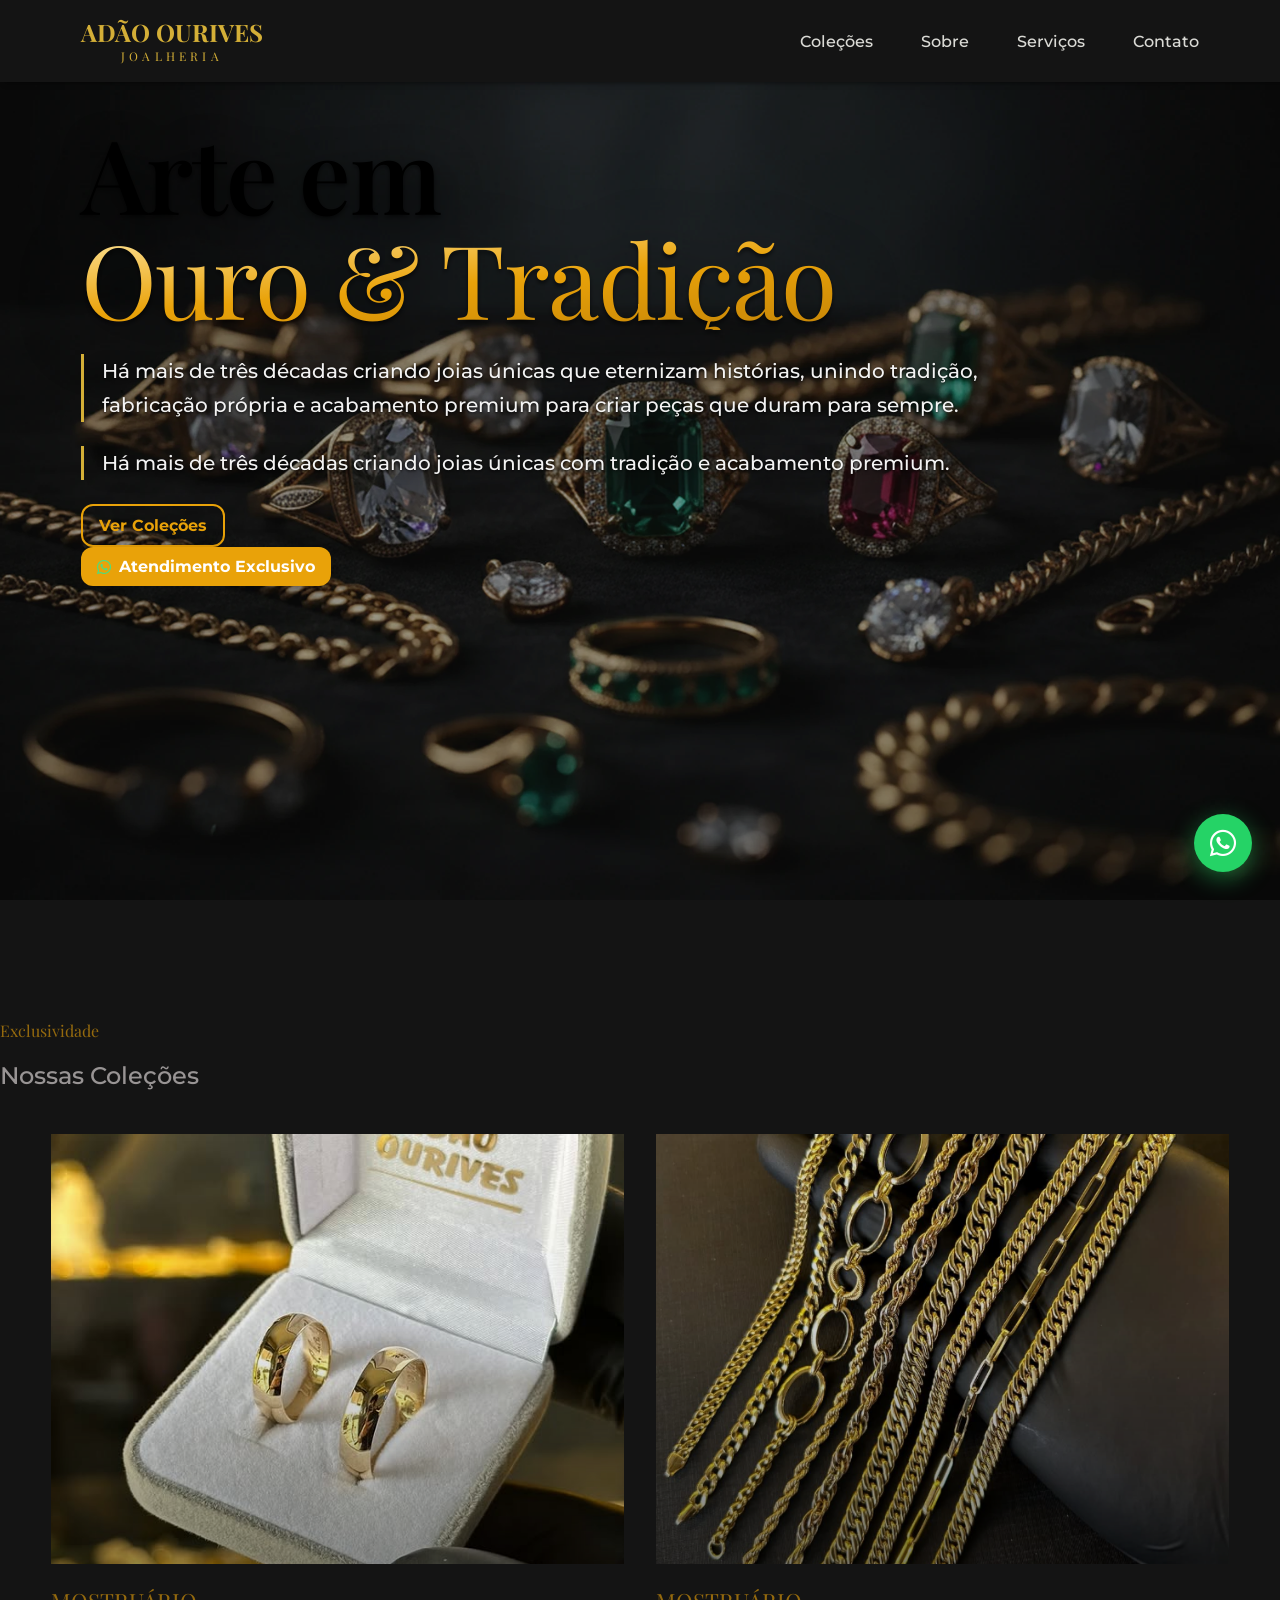
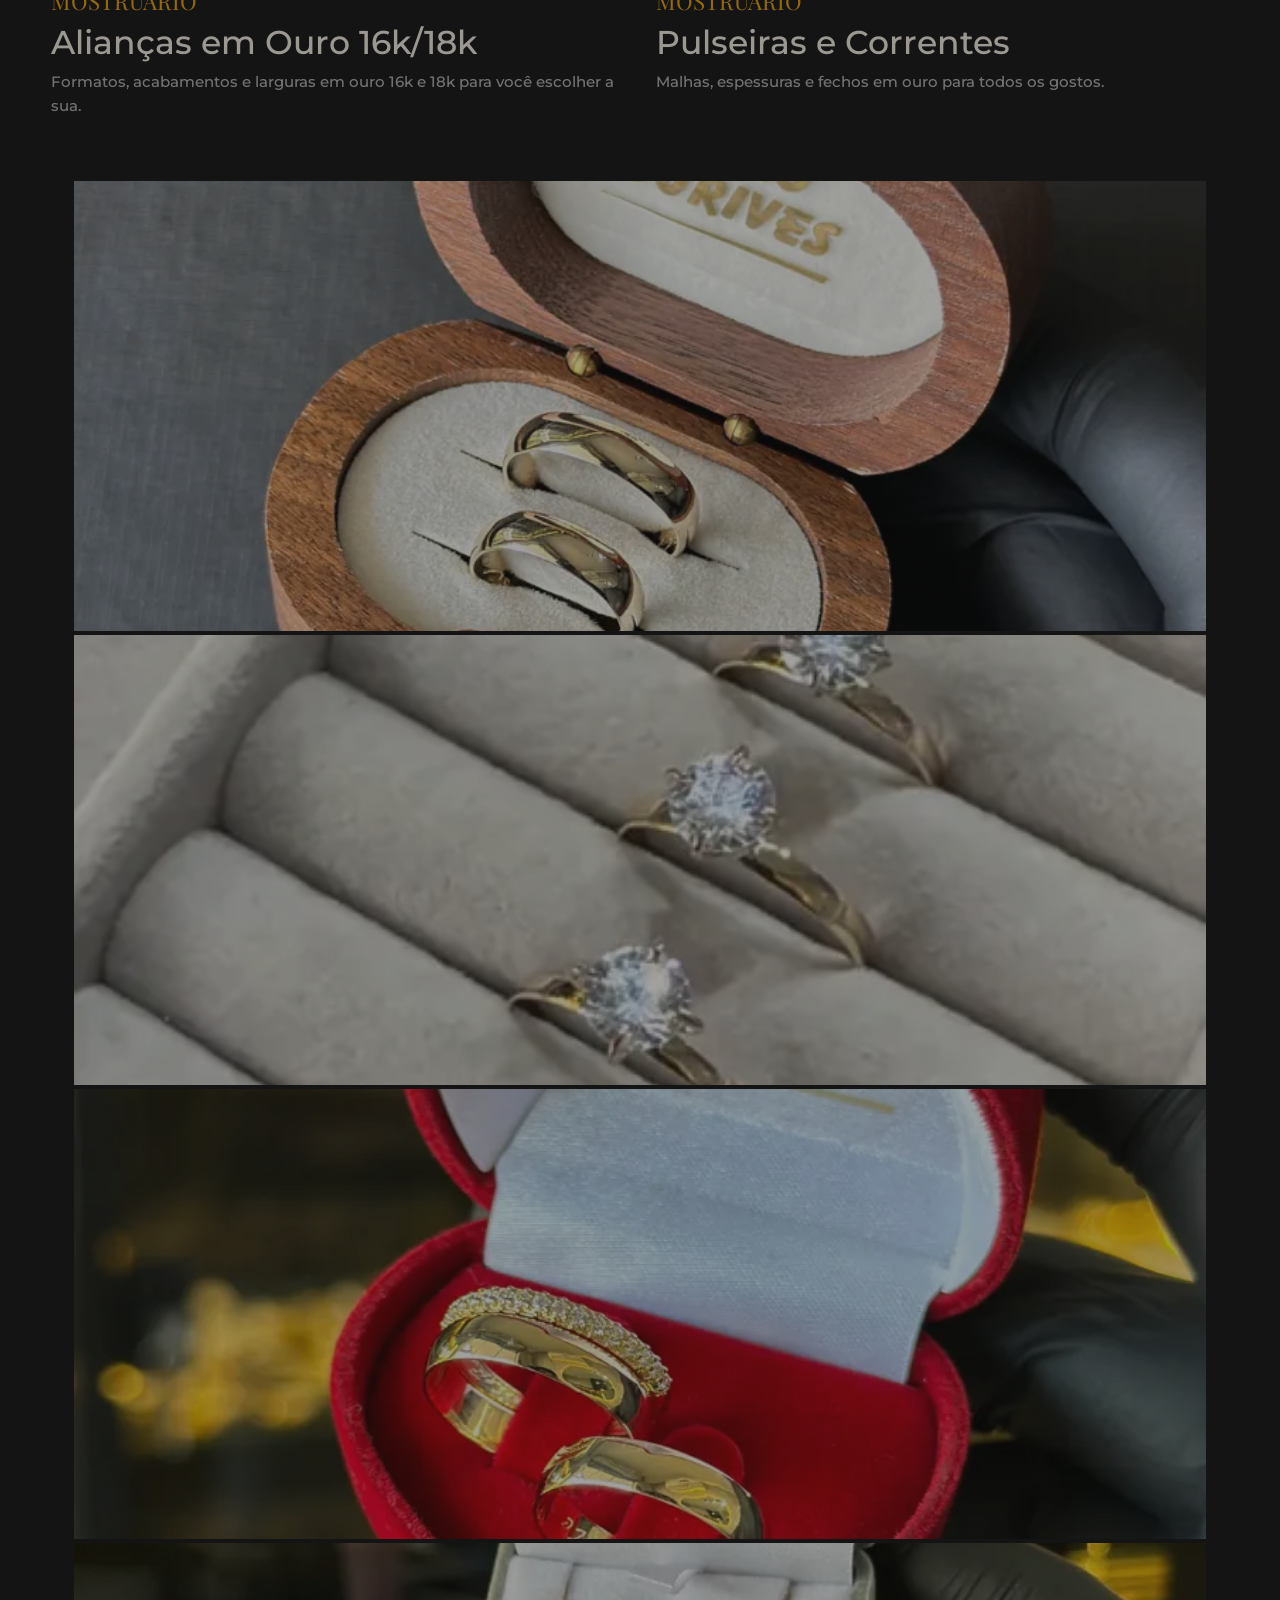
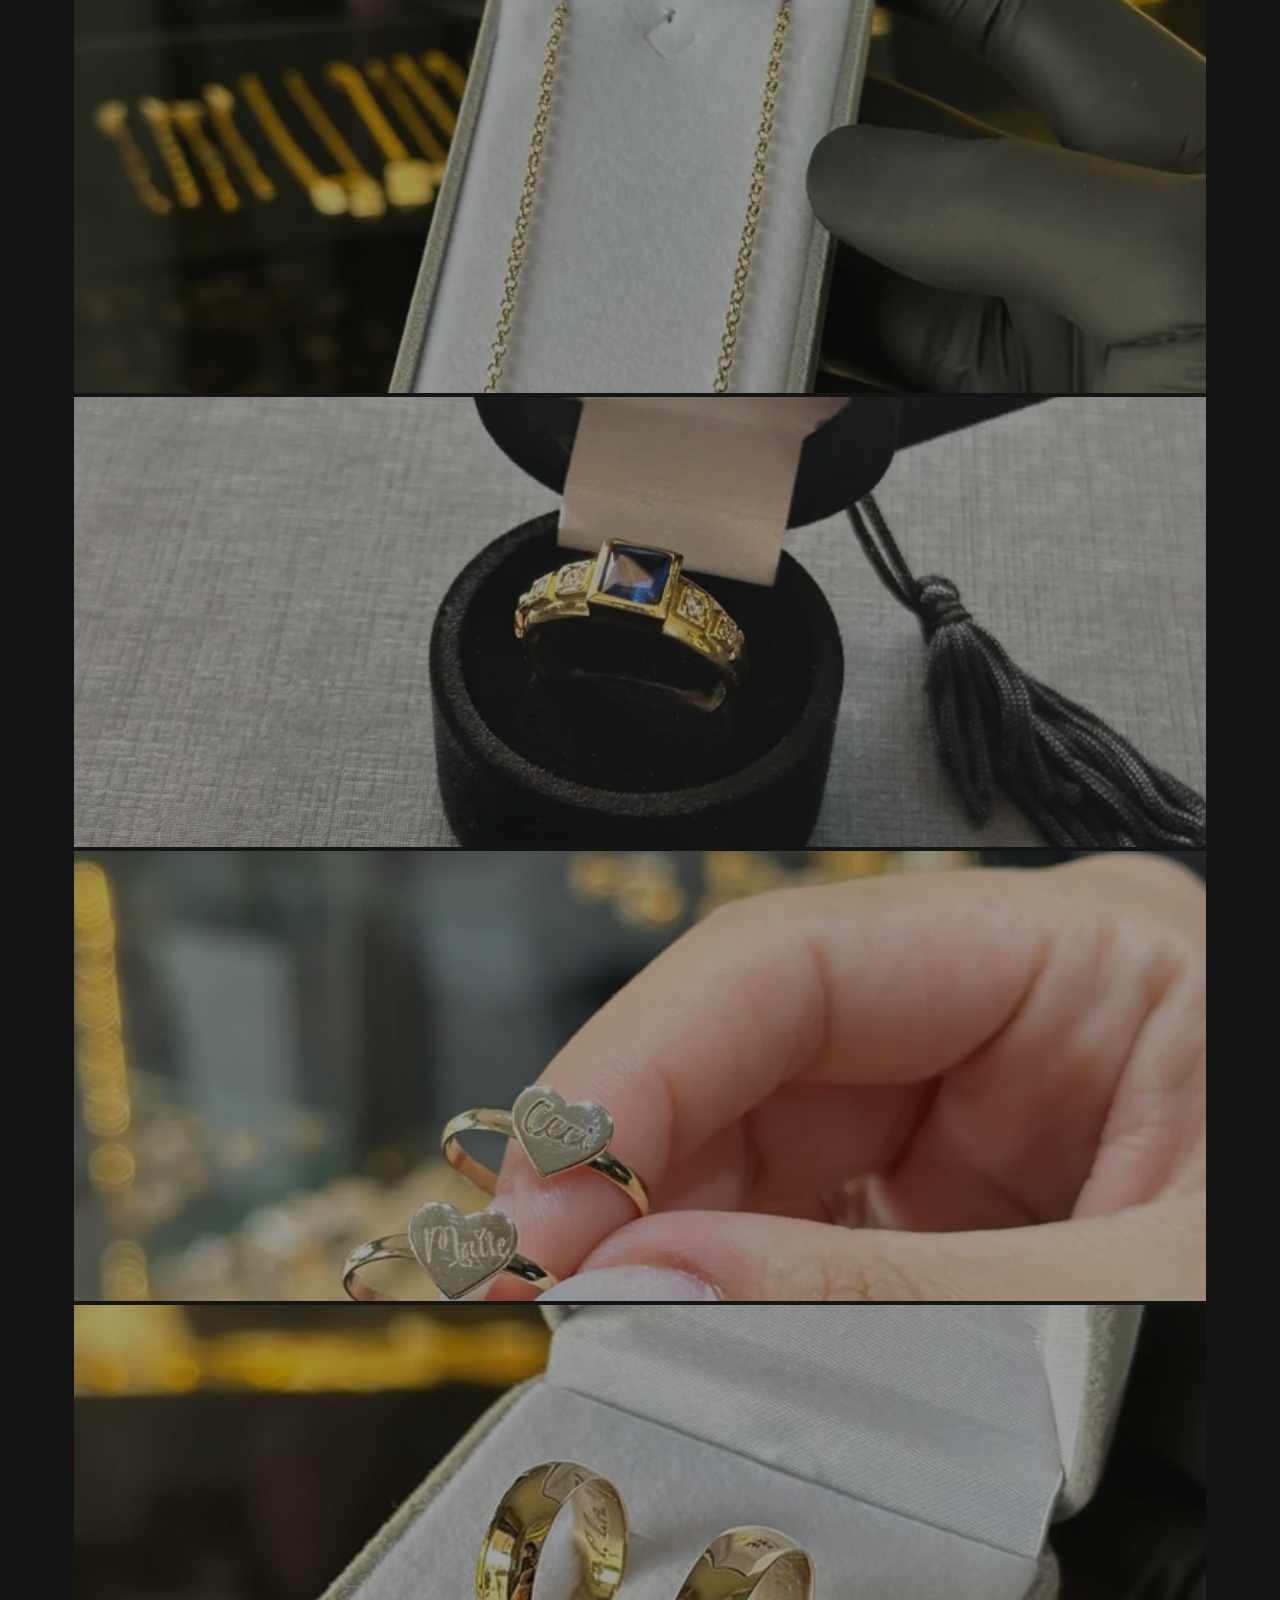
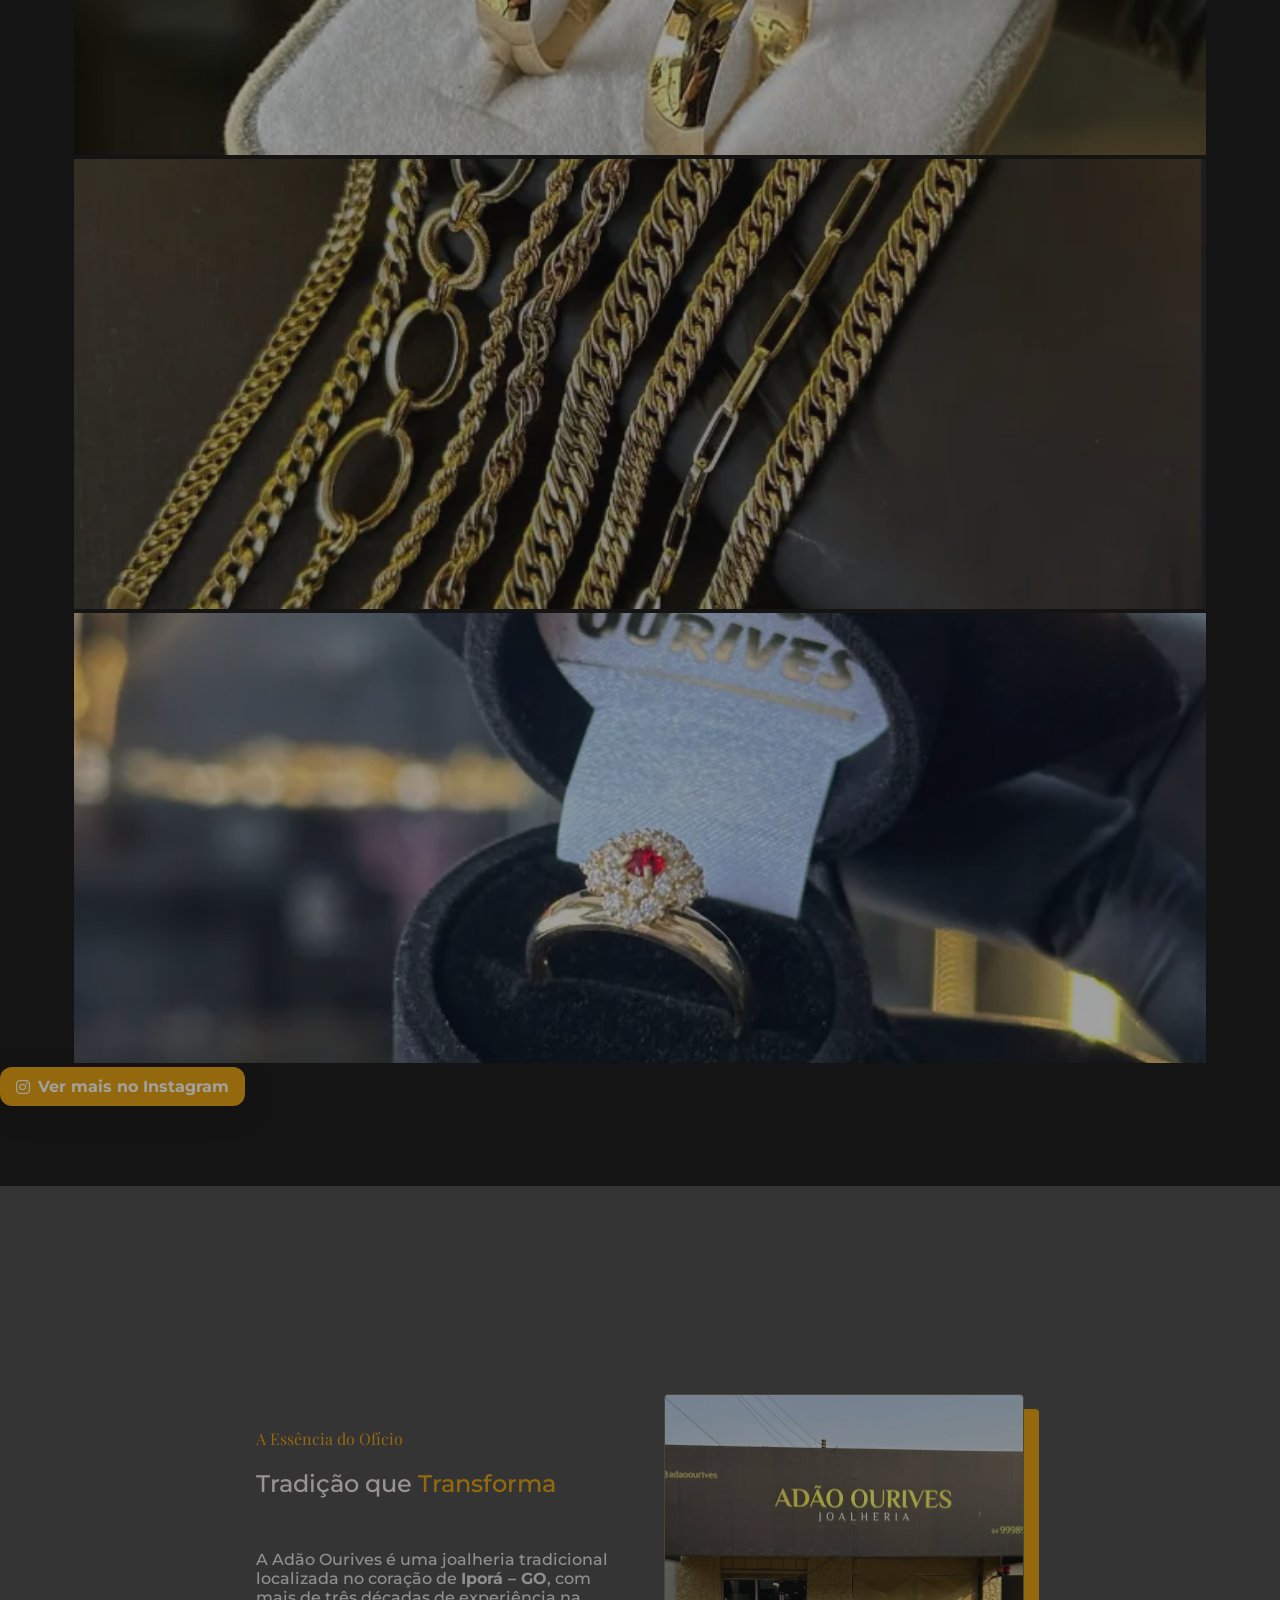
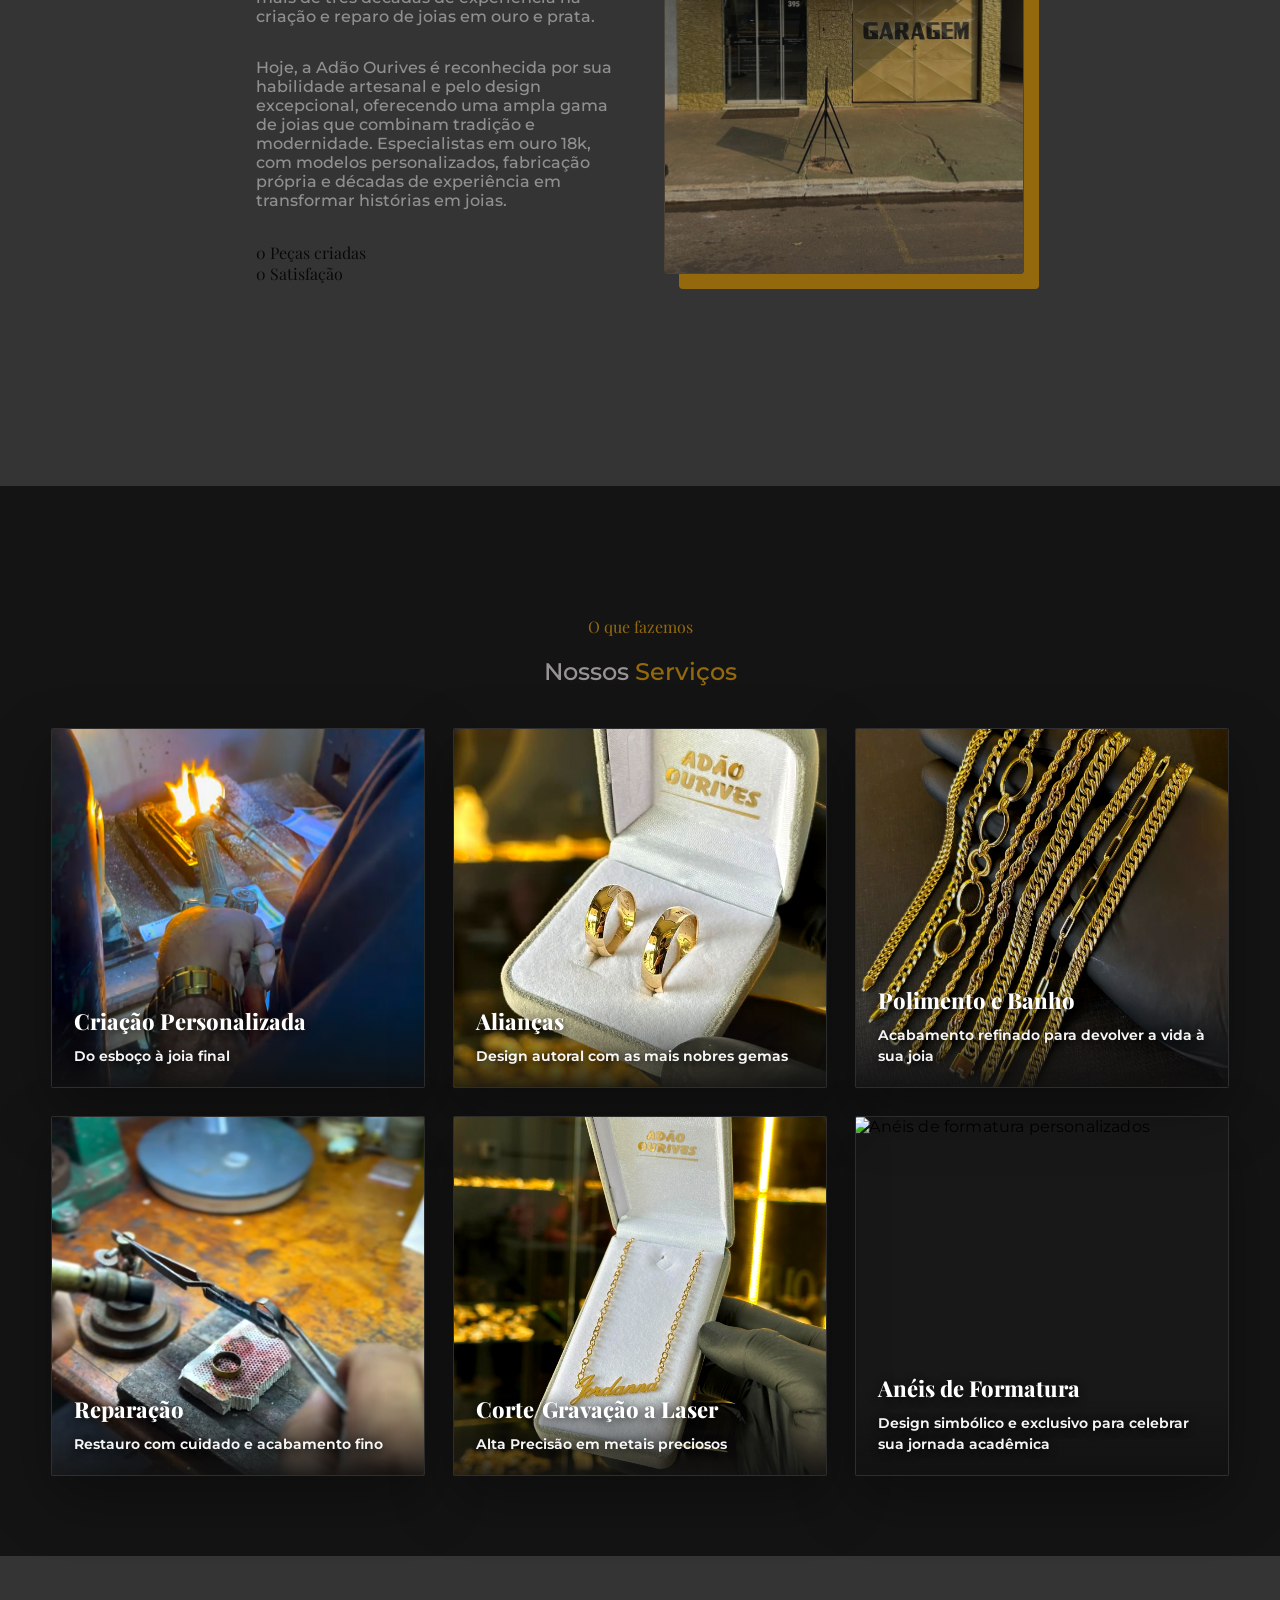
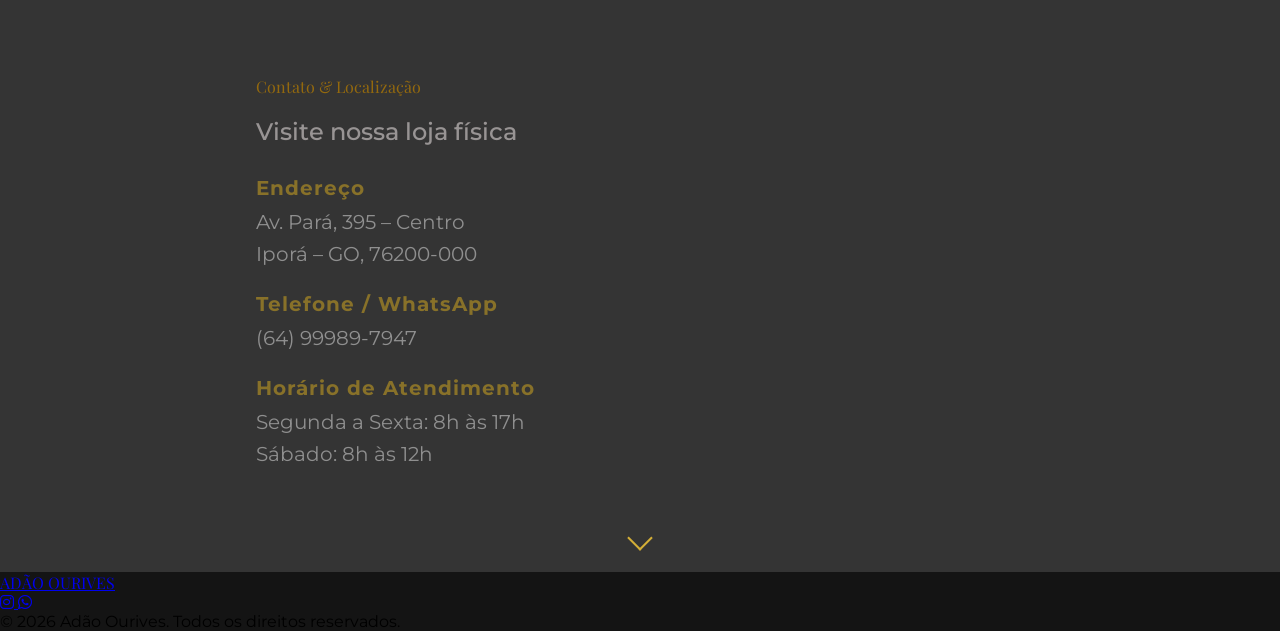
==== commit d17ccfe4: "Titulos: padroniza rotulo (Playfair dourado) + titulo (Montserrat) - Cards de colecoes: "Aliancas em" ====
--- a/index.html
+++ b/index.html
@@ -177,9 +177,9 @@
                 <span>Ver opções</span>
             </a>
             <div class="featured-copy">
-                <p>MOSTRUÁRIO</p>
-                <h3 class="playfair-display-chique">Alianças</h3>
-                <span class="montserrat-corpo">Formatos, acabamentos e larguras em ouro 18k para você escolher a sua.</span>
+                <p class="playfair-display-chique">MOSTRUÁRIO</p>
+                <h3 class="montserrat-corpo">Alianças em Ouro 16k/18k</h3>
+                <span class="montserrat-corpo">Formatos, acabamentos e larguras em ouro 16k e 18k para você escolher a sua.</span>
             </div>
         </article>
 
@@ -193,8 +193,8 @@
                 <span>Ver opções</span>
             </a>
             <div class="featured-copy">
-                <p>MOSTRUÁRIO</p>
-                <h3 class="playfair-display-chique">Pulseiras e Correntes</h3>
+                <p class="playfair-display-chique">MOSTRUÁRIO</p>
+                <h3 class="montserrat-corpo">Pulseiras e Correntes</h3>
                 <span class="montserrat-corpo">Malhas, espessuras e fechos em ouro para todos os gostos.</span>
             </div>
         </article>
@@ -273,12 +273,9 @@
     <section id="services">
 
         <div class="tittle">
-            <p class="services-eyebrow montserrat-corpo">O QUE FAZEMOS</p>
-
-            <h2 class="services-title playfair-display-chique">
-            <span class="title-white">Nossos</span>
-            <span class="title-gold">Serviços</span>
-            </h2>
+            <p class="section-subtitle text-2xl playfair-display-chique">O que fazemos</p>
+
+            <h2 class="section-title text-6xl montserrat-corpo">Nossos <span class="text-gold montserrat-corpo">Serviços</span></h2>
         </div>
 
         <div id="grid">
--- a/src/styles/collections.css
+++ b/src/styles/collections.css
@@ -93,19 +93,18 @@
 }
 
 .featured-copy p {
-    margin: 0 0 12px;
-    color: #D4AF37;
-    font-size: 15px;
-    font-weight: 800;
-    letter-spacing: .2em;
+    margin: 0 0 8px;
+    color: #e9a209;
+    font-size: 1.4rem;
+    font-weight: 400;
 }
 
 .featured-copy h3 {
     margin: 0 0 10px;
     color: #f5f0e6;
-    font-size: clamp(2rem, 3vw, 2.7rem);
-    line-height: 1;
-    font-weight: 500;
+    font-size: clamp(1.8rem, 2.6vw, 2.3rem);
+    line-height: 1.1;
+    font-weight: 520;
 }
 
 .featured-copy span {
--- a/src/styles/about.css
+++ b/src/styles/about.css
@@ -21,6 +21,10 @@
 
 .about-tittle p{
     color: #e0e0e0;
+}
+
+.about-tittle .section-subtitle {
+    color: #e9a209;
 }
 
 .about-tittle .section-title {
--- a/src/styles/services.css
+++ b/src/styles/services.css
@@ -14,26 +14,6 @@
   text-align: center;
   margin-bottom: 42px;
 }
-
-/* “O QUE FAZEMOS” */
-.services-eyebrow{
-  margin: 0 0 14px;
-  font-size: 12px;
-  letter-spacing: .35em;
-  text-transform: uppercase;
-  color: #D4AF37;
-  opacity: .95;
-}
-
-/* “Nossos Serviços” (Serviços dourado) */
-.services-title{
-  margin: 0;
-  font-size: clamp(42px, 5vw, 68px);
-  line-height: 1.05;
-  font-weight: 500;
-}
-.title-white{ color: rgba(255,255,255,.92); }
-.title-gold{ color: #D4AF37; }
 
 /* Grid 3x2 */
 #grid{ 
@@ -142,8 +122,6 @@
   #services .tittle{ margin-bottom: 22px; }
   #services #grid{ width: min(960px, 92%); gap: 18px; }
   .services-grid{ gap: 18px; }
-  .services-eyebrow{ margin-bottom: 8px; font-size: 10px; }
-  .services-title{ font-size: clamp(2rem, 8vh, 3rem); }
   .product-card{ height: 220px; }
   .product-card .overlay{ padding: 16px; }
 }
--- a/src/styles/contact.css
+++ b/src/styles/contact.css
@@ -14,12 +14,6 @@
 }
 
 /* Texto */
-.contact-info .section-subtitle {
-    letter-spacing: 2px;
-    color: #d4af37;
-    text-transform: uppercase;
-}
-
 .contact-info .section-title {
     margin: 10px 0 30px;
 }
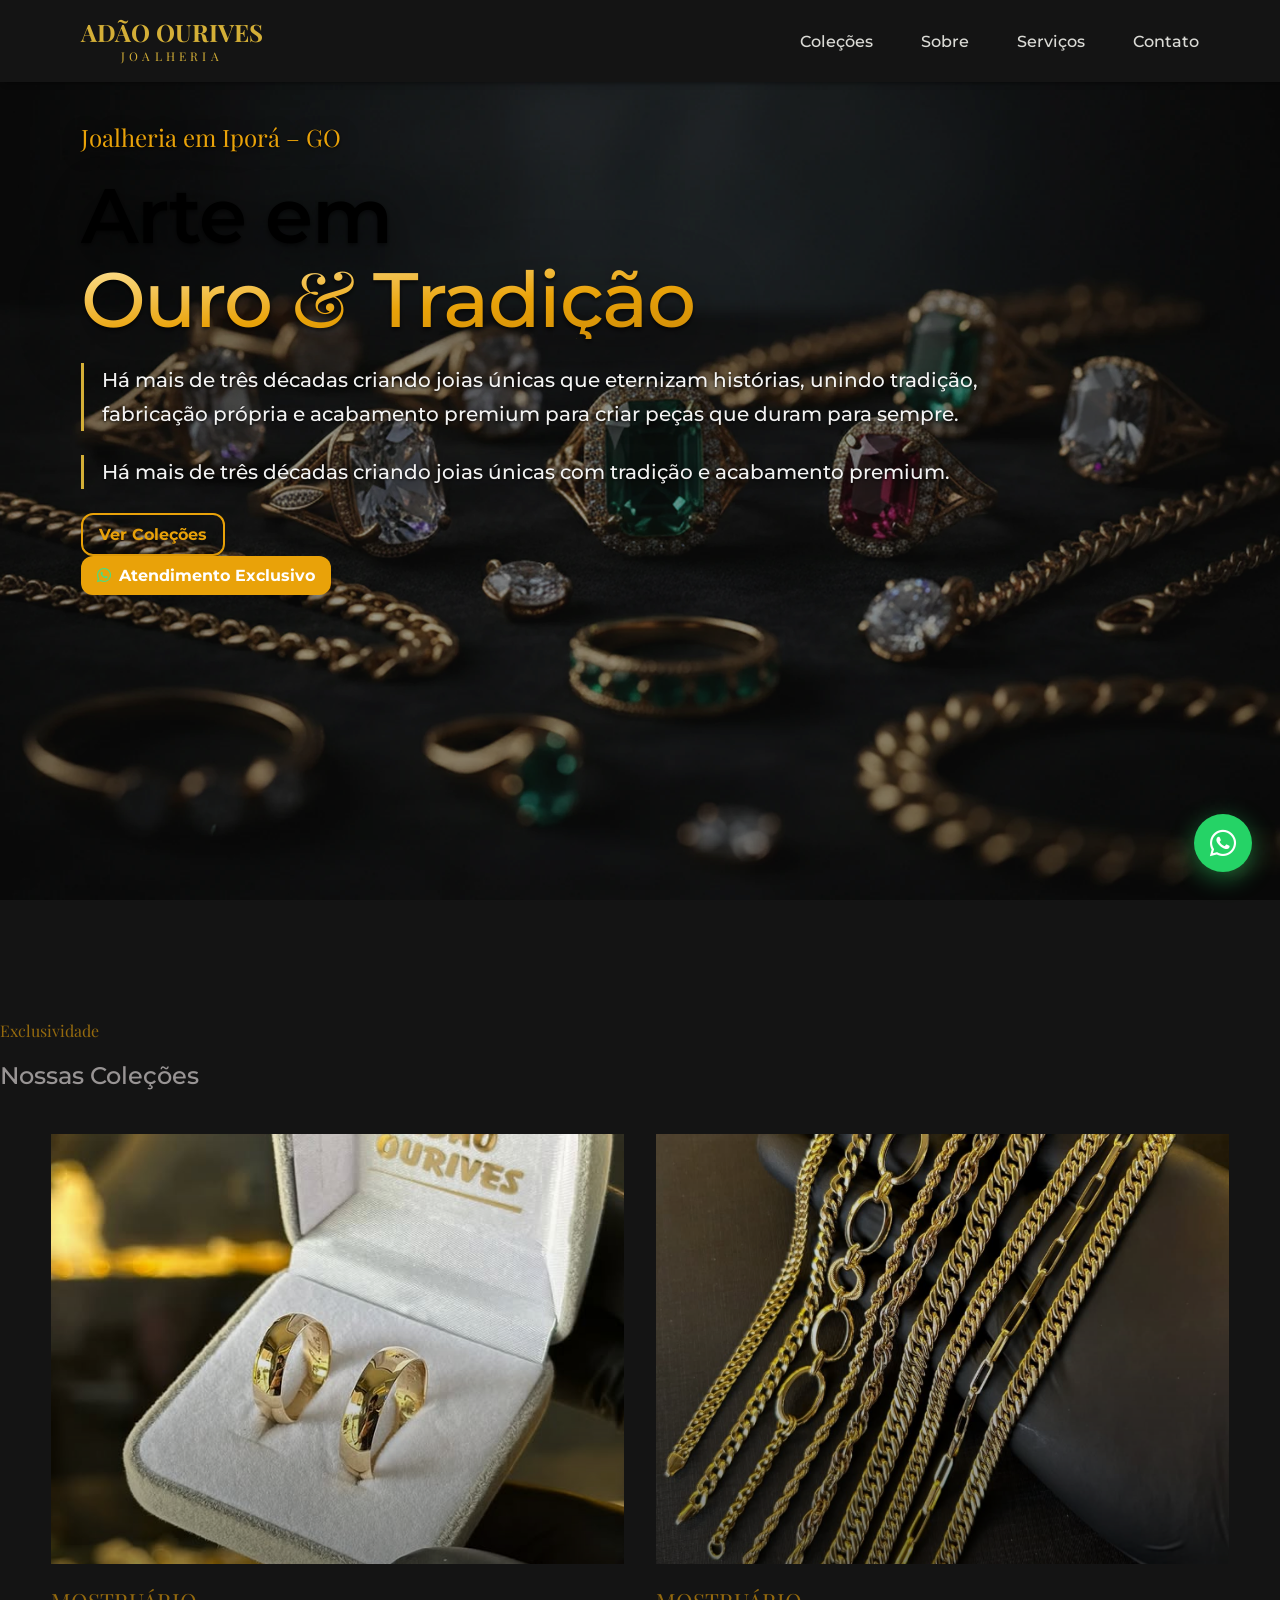
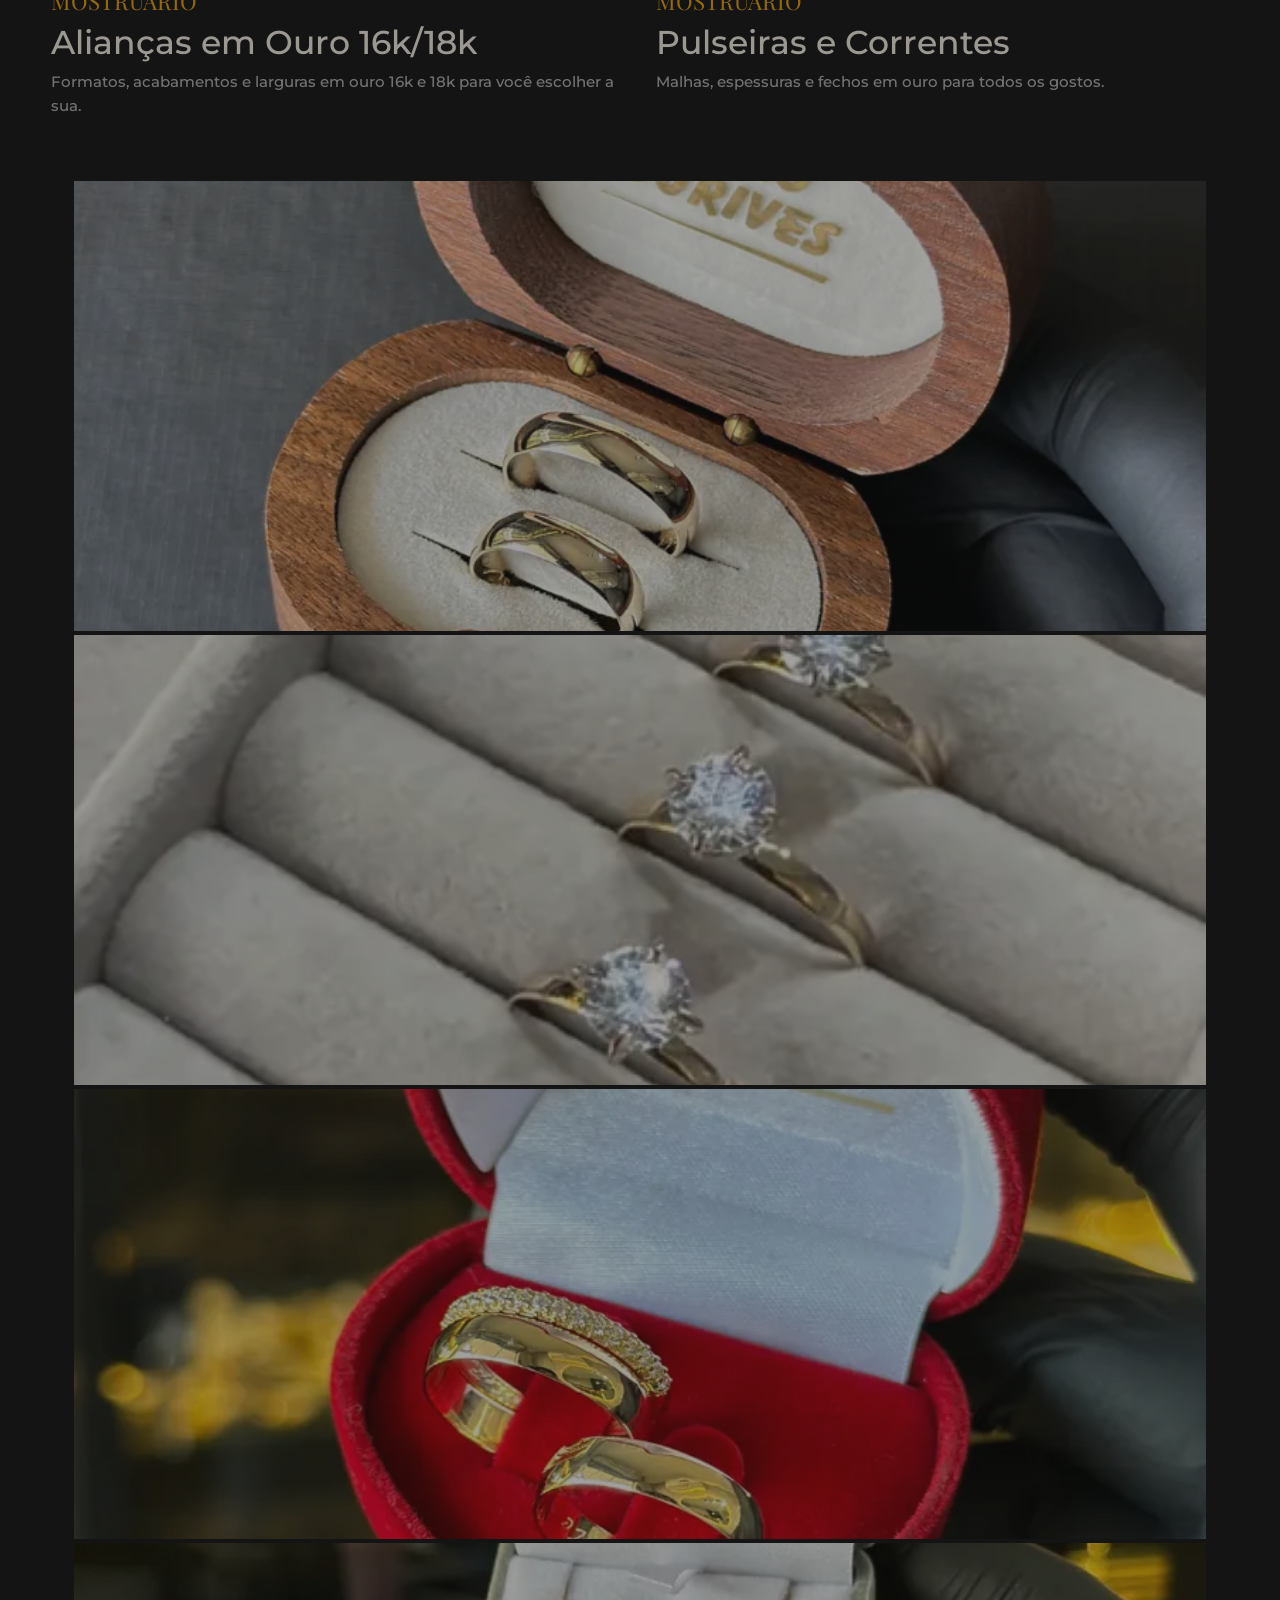
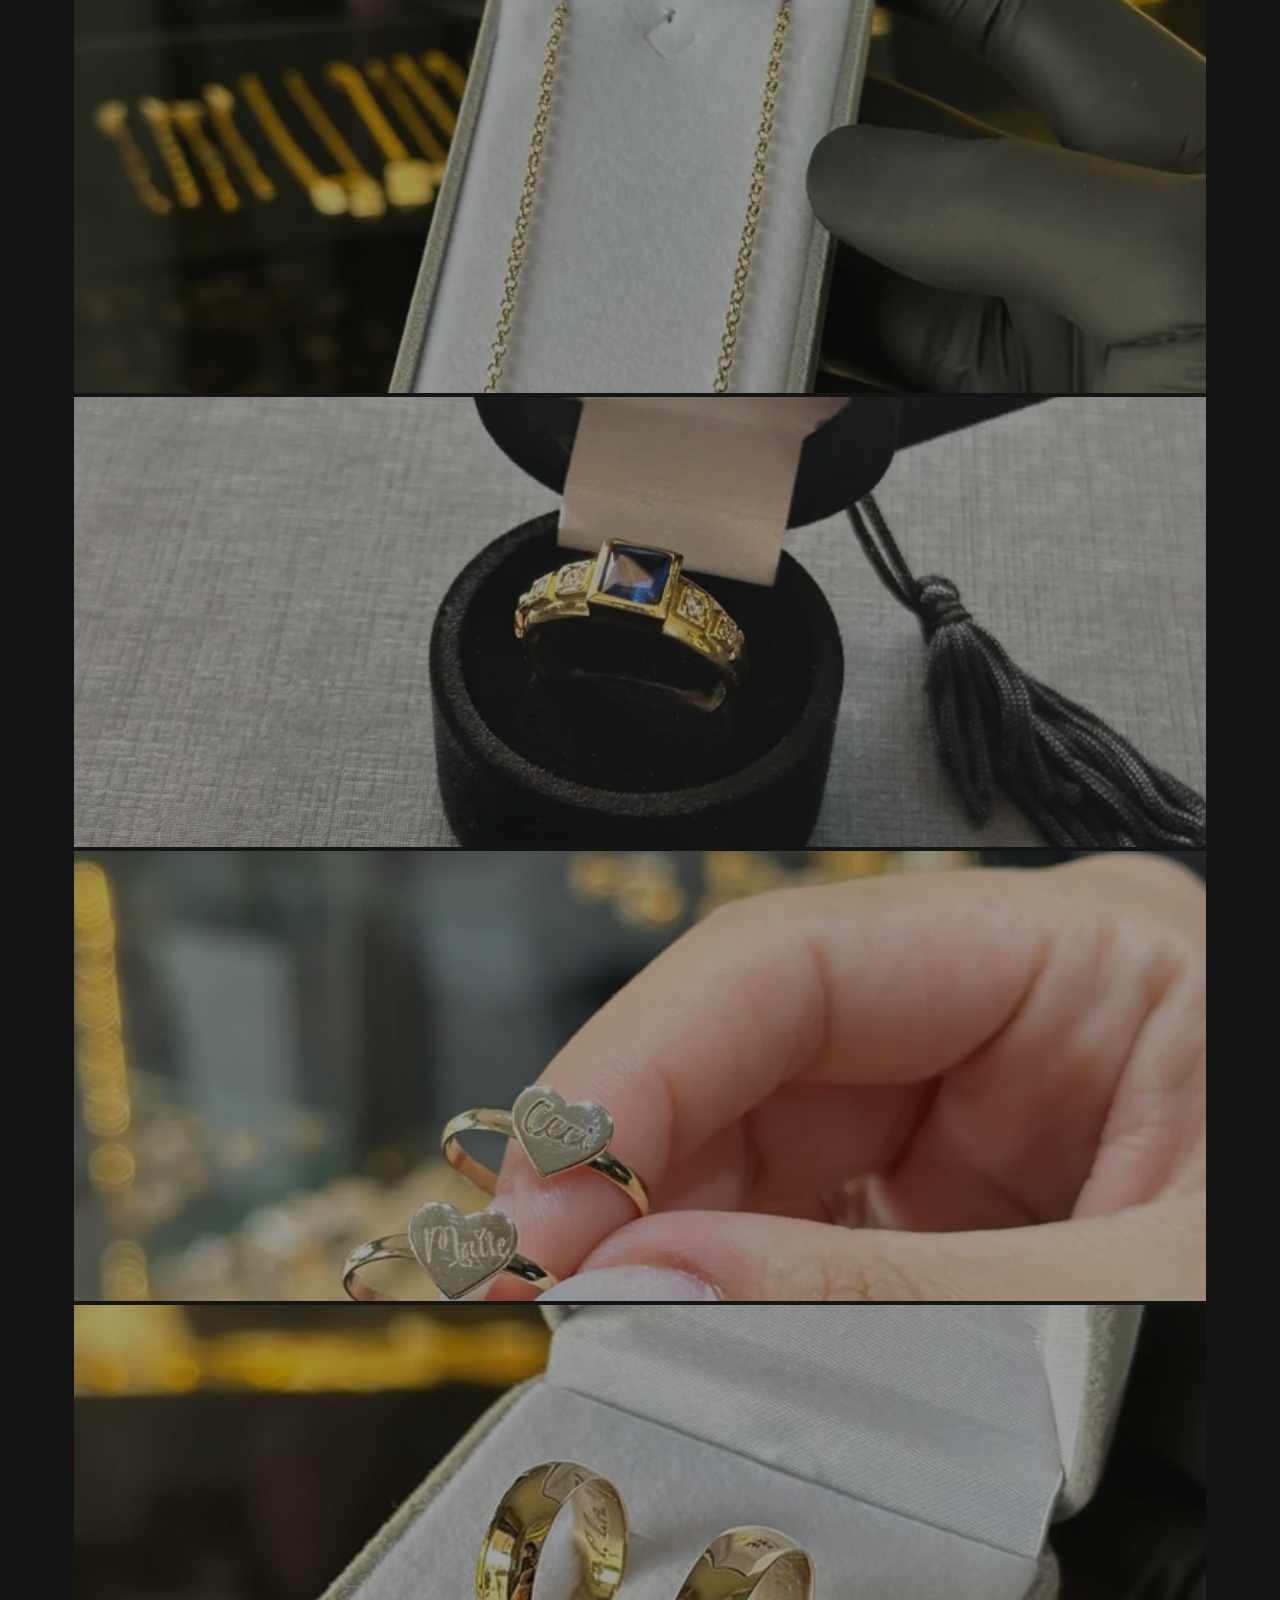
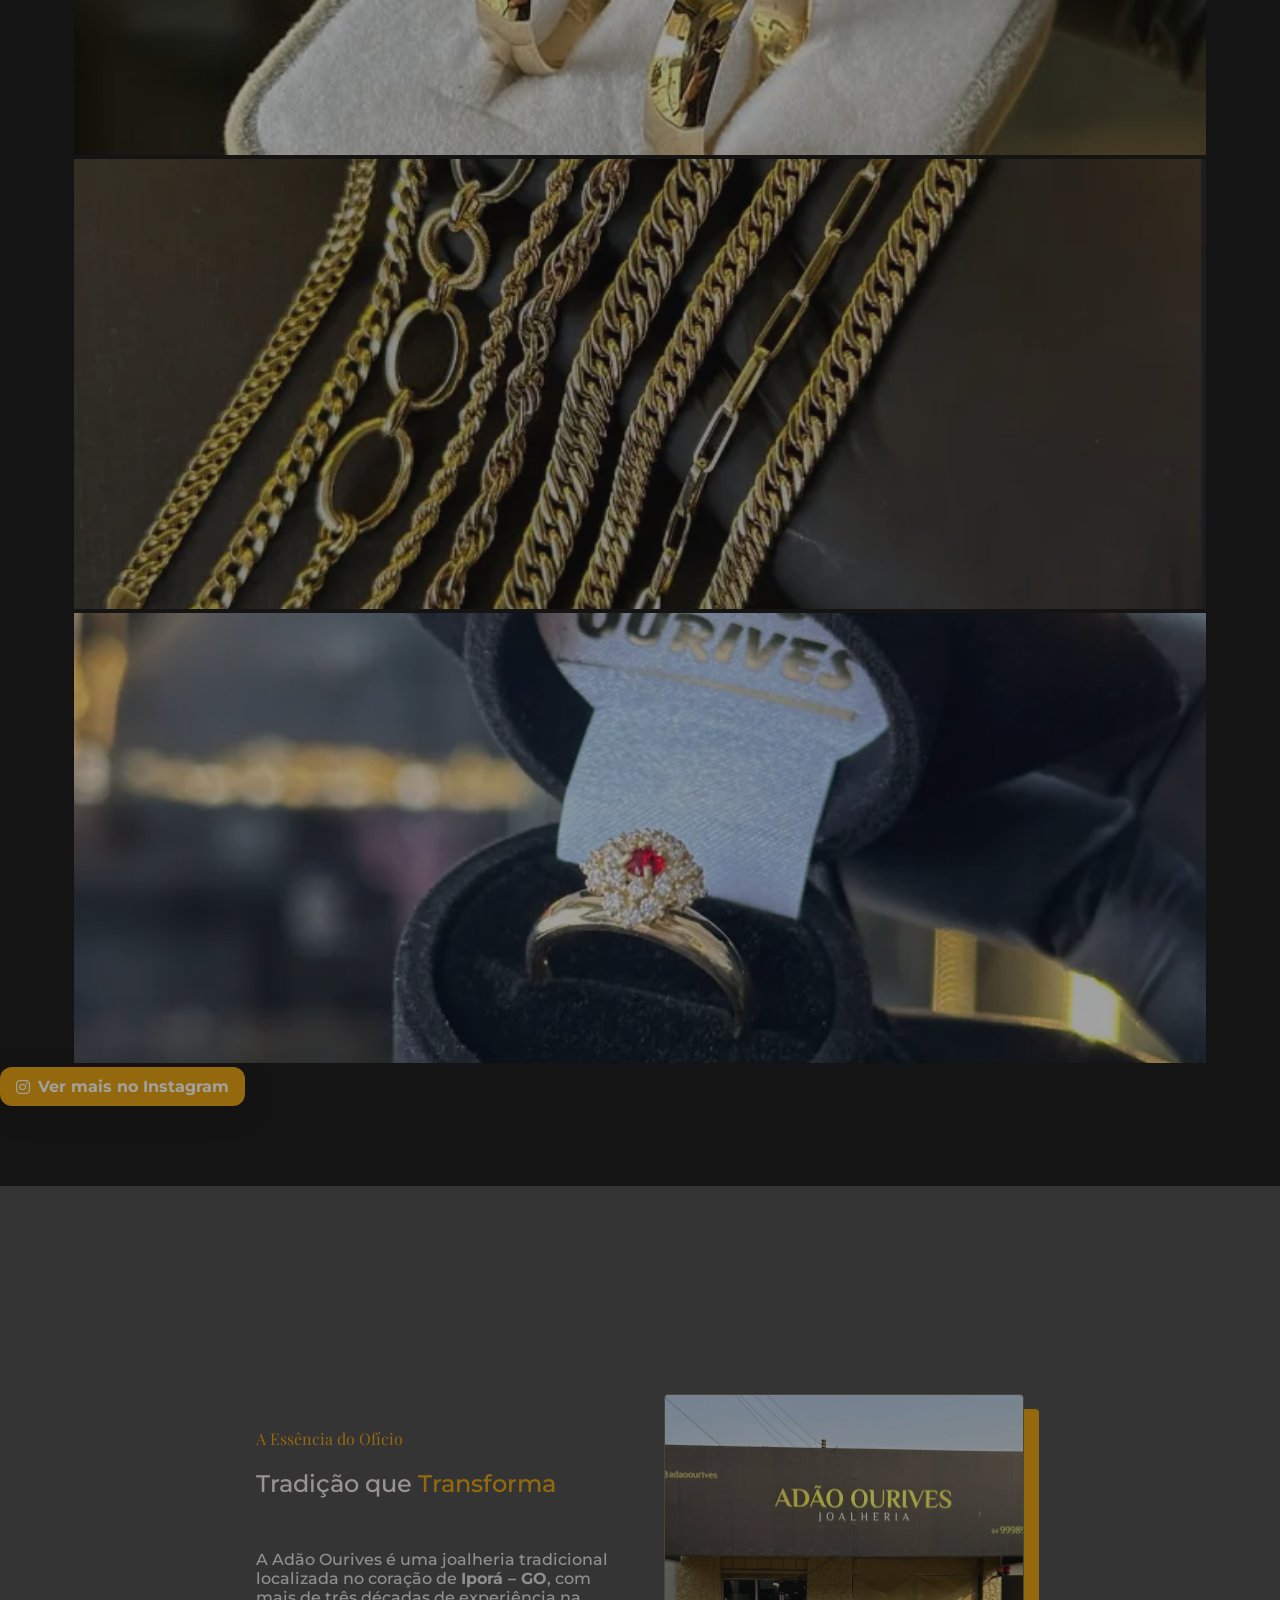
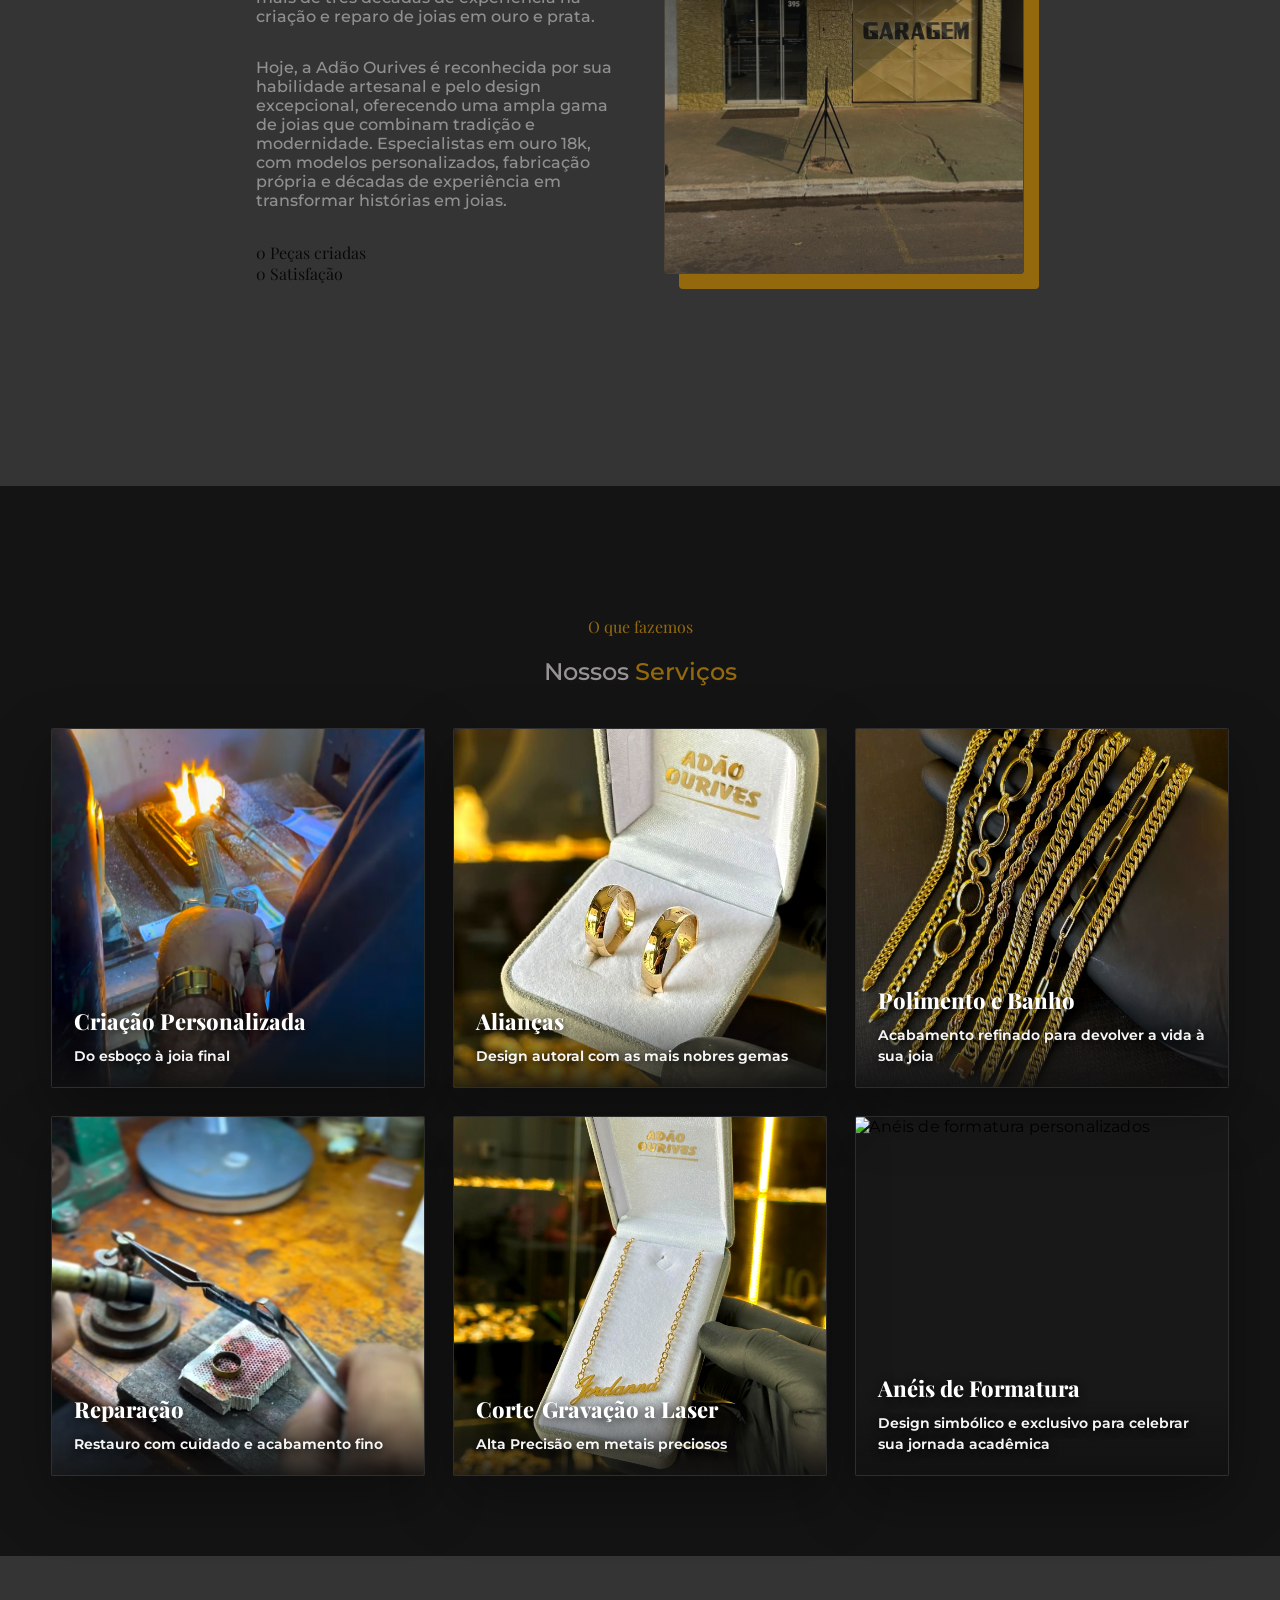
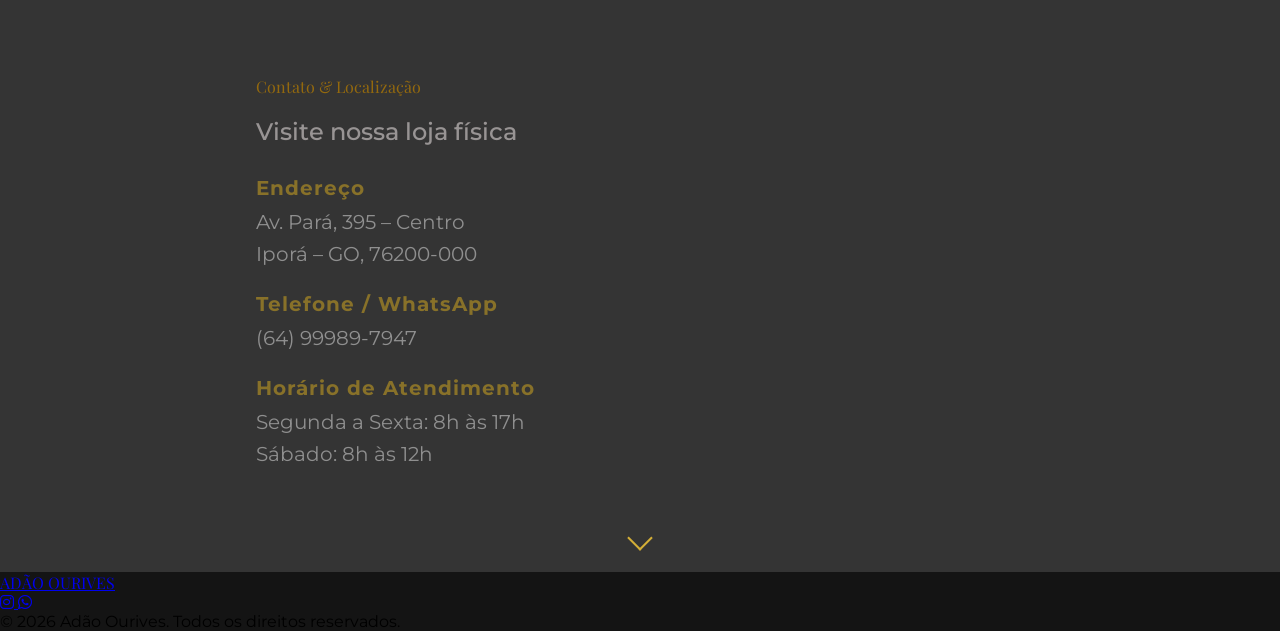
==== commit f924226b: "Titulos: hero e catalogos seguem o padrao rotulo Playfair + titulo Montserrat - Hero: rotulo "Joalhe" ====
--- a/index.html
+++ b/index.html
@@ -120,7 +120,8 @@
     <section id="home" class="relative flex items-center">
         <div id="cta" class="container">
             <div id="cta_text">
-                <h1 class="title text-9xl text-white mb-2 playfair-display-chique">Arte em <span class="text-gold playfair-display-chique">Ouro &amp; Tradição</span></h1>
+                <span class="hero-label playfair-display-chique">Joalheria em Iporá – GO</span>
+                <h1 class="title text-white mb-2 montserrat-corpo">Arte em <span class="text-gold montserrat-corpo">Ouro <span class="amp playfair-display-chique">&amp;</span> Tradição</span></h1>
                 
                 <!-- Texto completo (desktop) -->
                 <p class="text-white/100 montserrat-corpo hidden md:block">
--- a/src/styles/home.css
+++ b/src/styles/home.css
@@ -51,9 +51,21 @@
     color: #e9a209;
 }
 
+.hero-label {
+    display: block;
+    color: #e9a209;
+    font-size: 1.5rem;
+    text-shadow: 0 1px 3px rgba(0, 0, 0, 0.85), 0 4px 18px rgba(0, 0, 0, 0.65);
+}
+
+/* O "&" mantém a fonte Playfair como detalhe */
+#cta_text h1 .amp {
+    font-weight: 400;
+}
+
 #cta_text h1 {
     font-weight: 600;
-    letter-spacing: -0.015em;
+    letter-spacing: -0.02em;
     line-height: 1.02;
     text-wrap: balance;
     text-shadow: 0 2px 4px rgba(0, 0, 0, 0.55), 0 10px 40px rgba(0, 0, 0, 0.7);
@@ -62,7 +74,7 @@
 /* Desktop: "Ouro & Tradição" sempre numa linha só, abaixo de "Arte em" */
 @media screen and (min-width: 1025px) {
     #cta_text h1 {
-        font-size: clamp(4rem, 8vw, 8rem);
+        font-size: clamp(3rem, 6vw, 6rem);
     }
 
     #cta_text h1 .text-gold {
@@ -98,16 +110,19 @@
     to   { opacity: 1; transform: none; }
 }
 
+.hero-label,
 #cta_text h1,
 #cta_text p,
 #cta_buttons {
     animation: heroIn 0.7s cubic-bezier(0.22, 0.61, 0.36, 1) both;
 }
 
-#cta_text p { animation-delay: 0.12s; }
-#cta_buttons { animation-delay: 0.24s; }
+#cta_text h1 { animation-delay: 0.08s; }
+#cta_text p { animation-delay: 0.16s; }
+#cta_buttons { animation-delay: 0.28s; }
 
 @media (prefers-reduced-motion: reduce) {
+    .hero-label,
     #cta_text h1,
     #cta_text p,
     #cta_buttons,
@@ -177,7 +192,7 @@
 
     /* Sobrescreve o text-9xl do Tailwind */
     #cta_text h1 {
-        font-size: clamp(3.25rem, 10vw, 5rem) !important;
+        font-size: clamp(2.1rem, 9.2vw, 4.2rem) !important;
         line-height: 1;
     }
 
@@ -250,7 +265,7 @@
     }
 
     #cta_text h1 {
-        font-size: clamp(3.25rem, 8vw, 4.75rem) !important;
+        font-size: clamp(2.2rem, 7vh, 3.6rem) !important;
         line-height: 0.98;
         margin-bottom: 0 !important;
     }
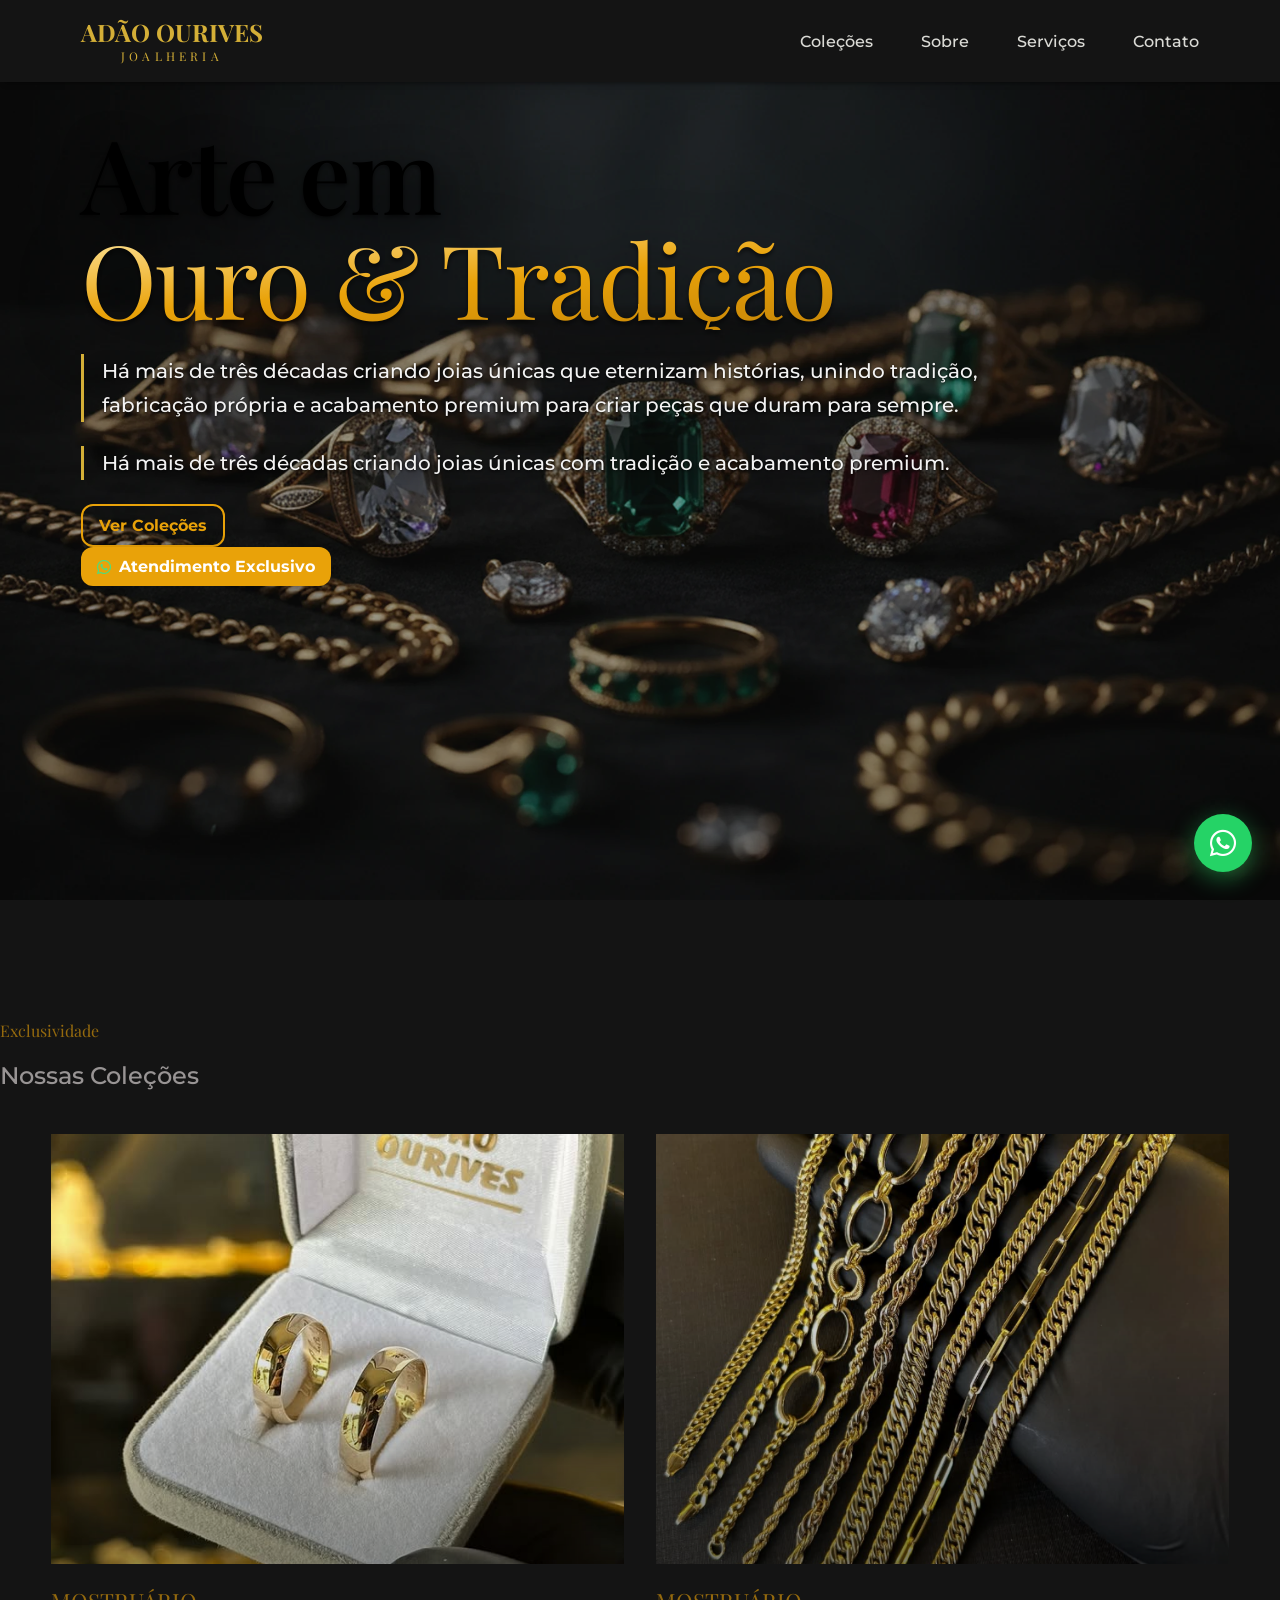
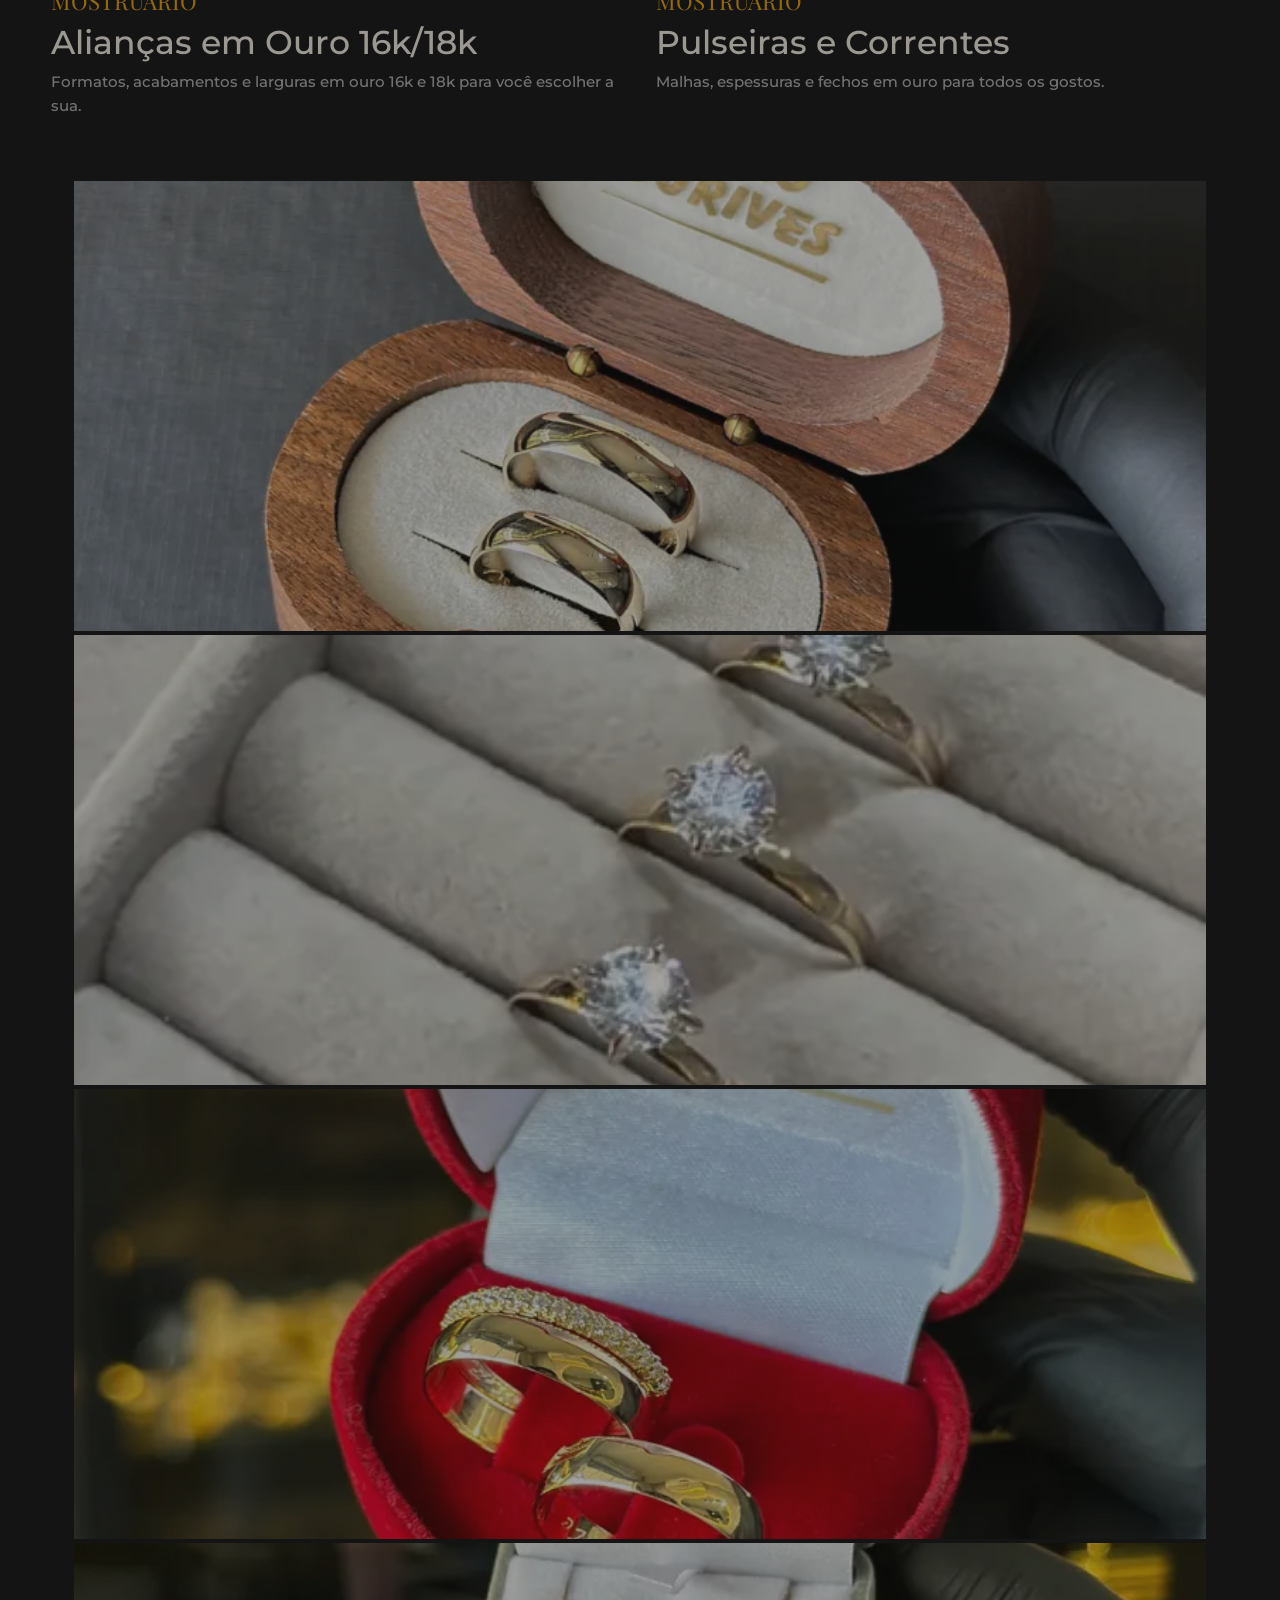
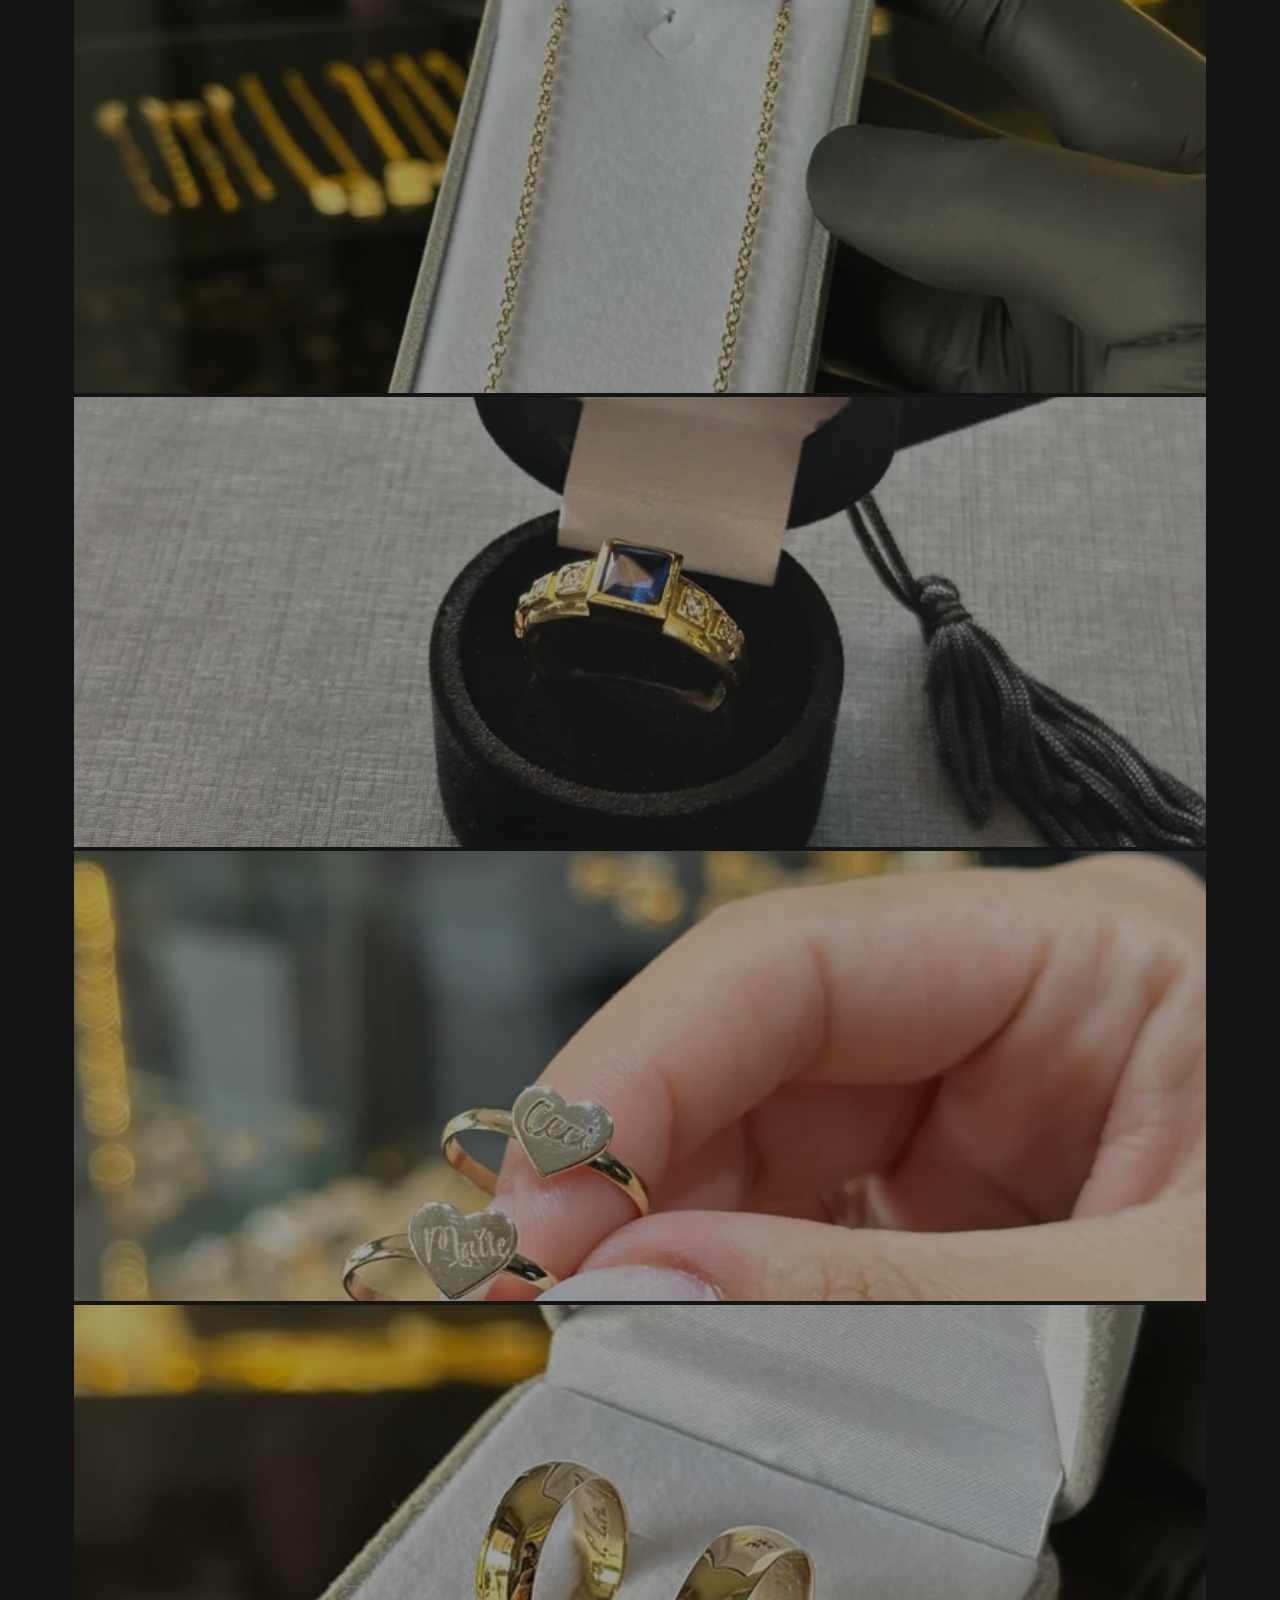
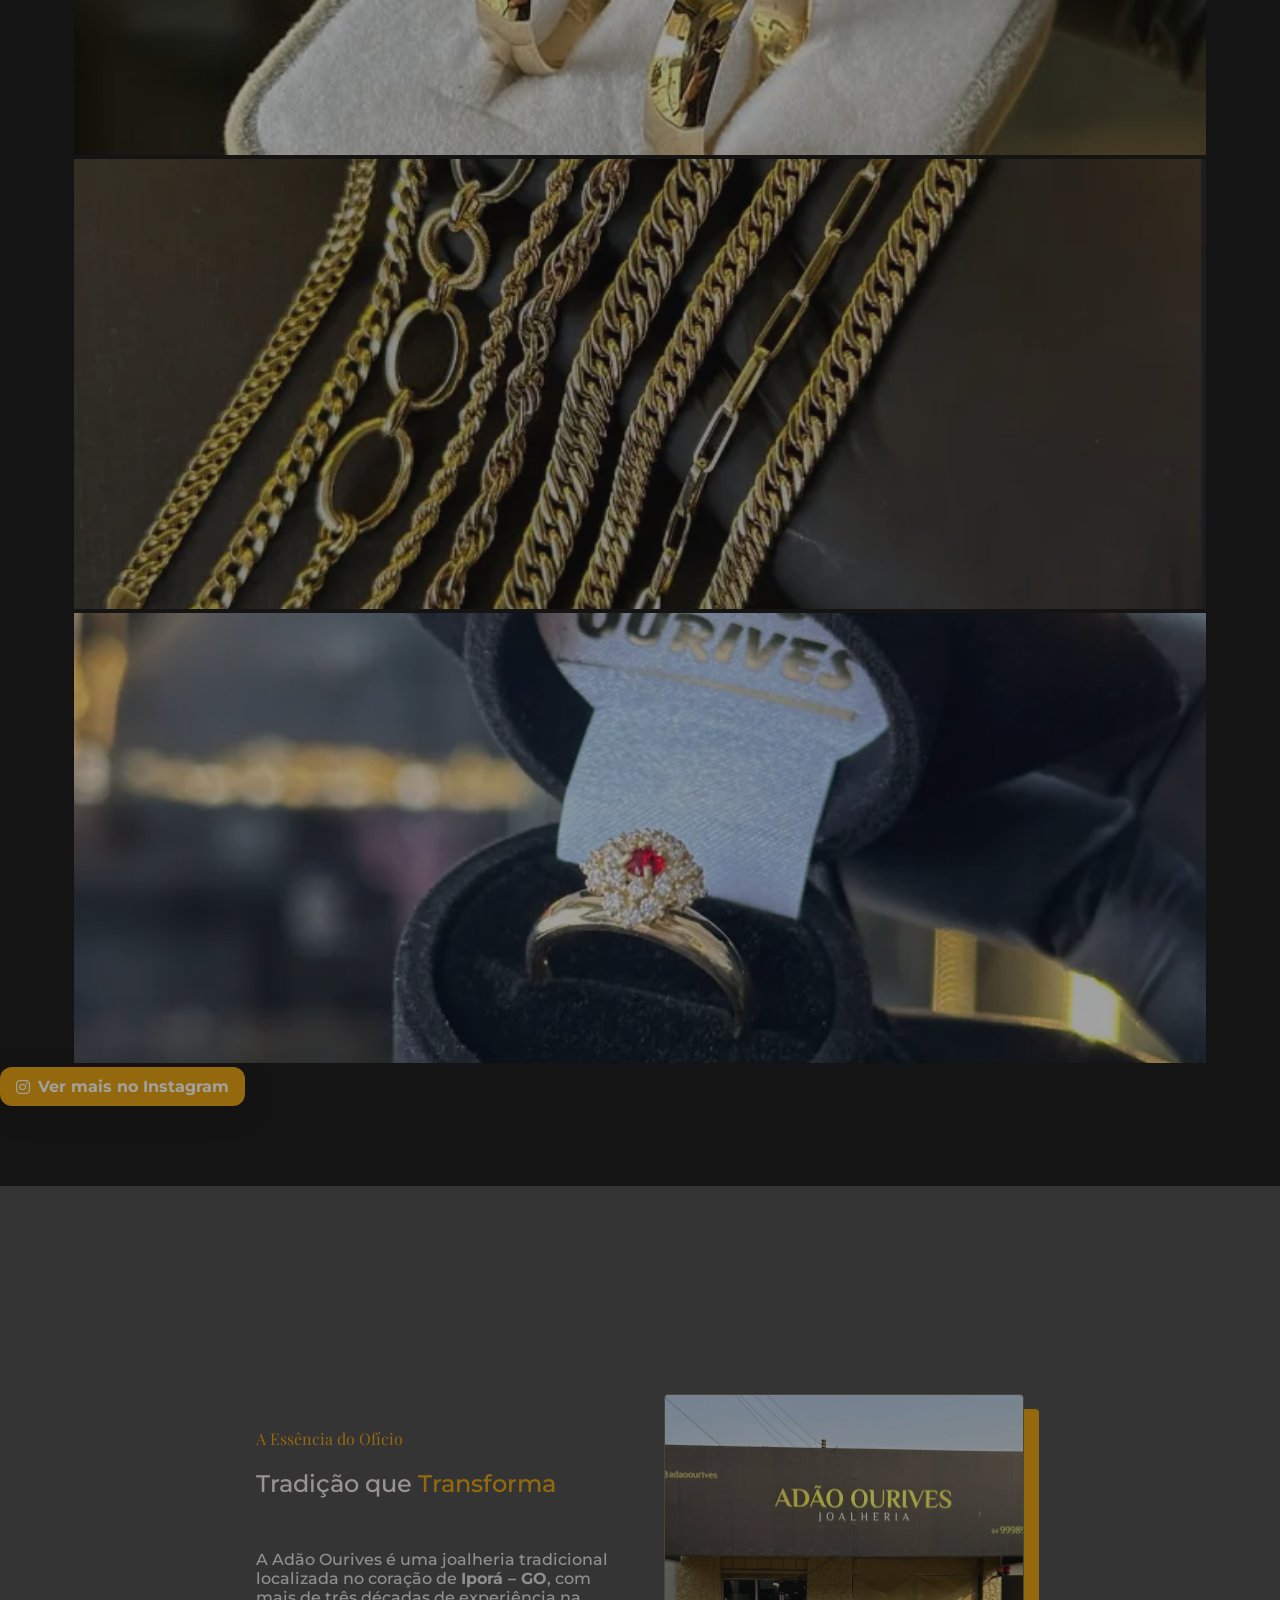
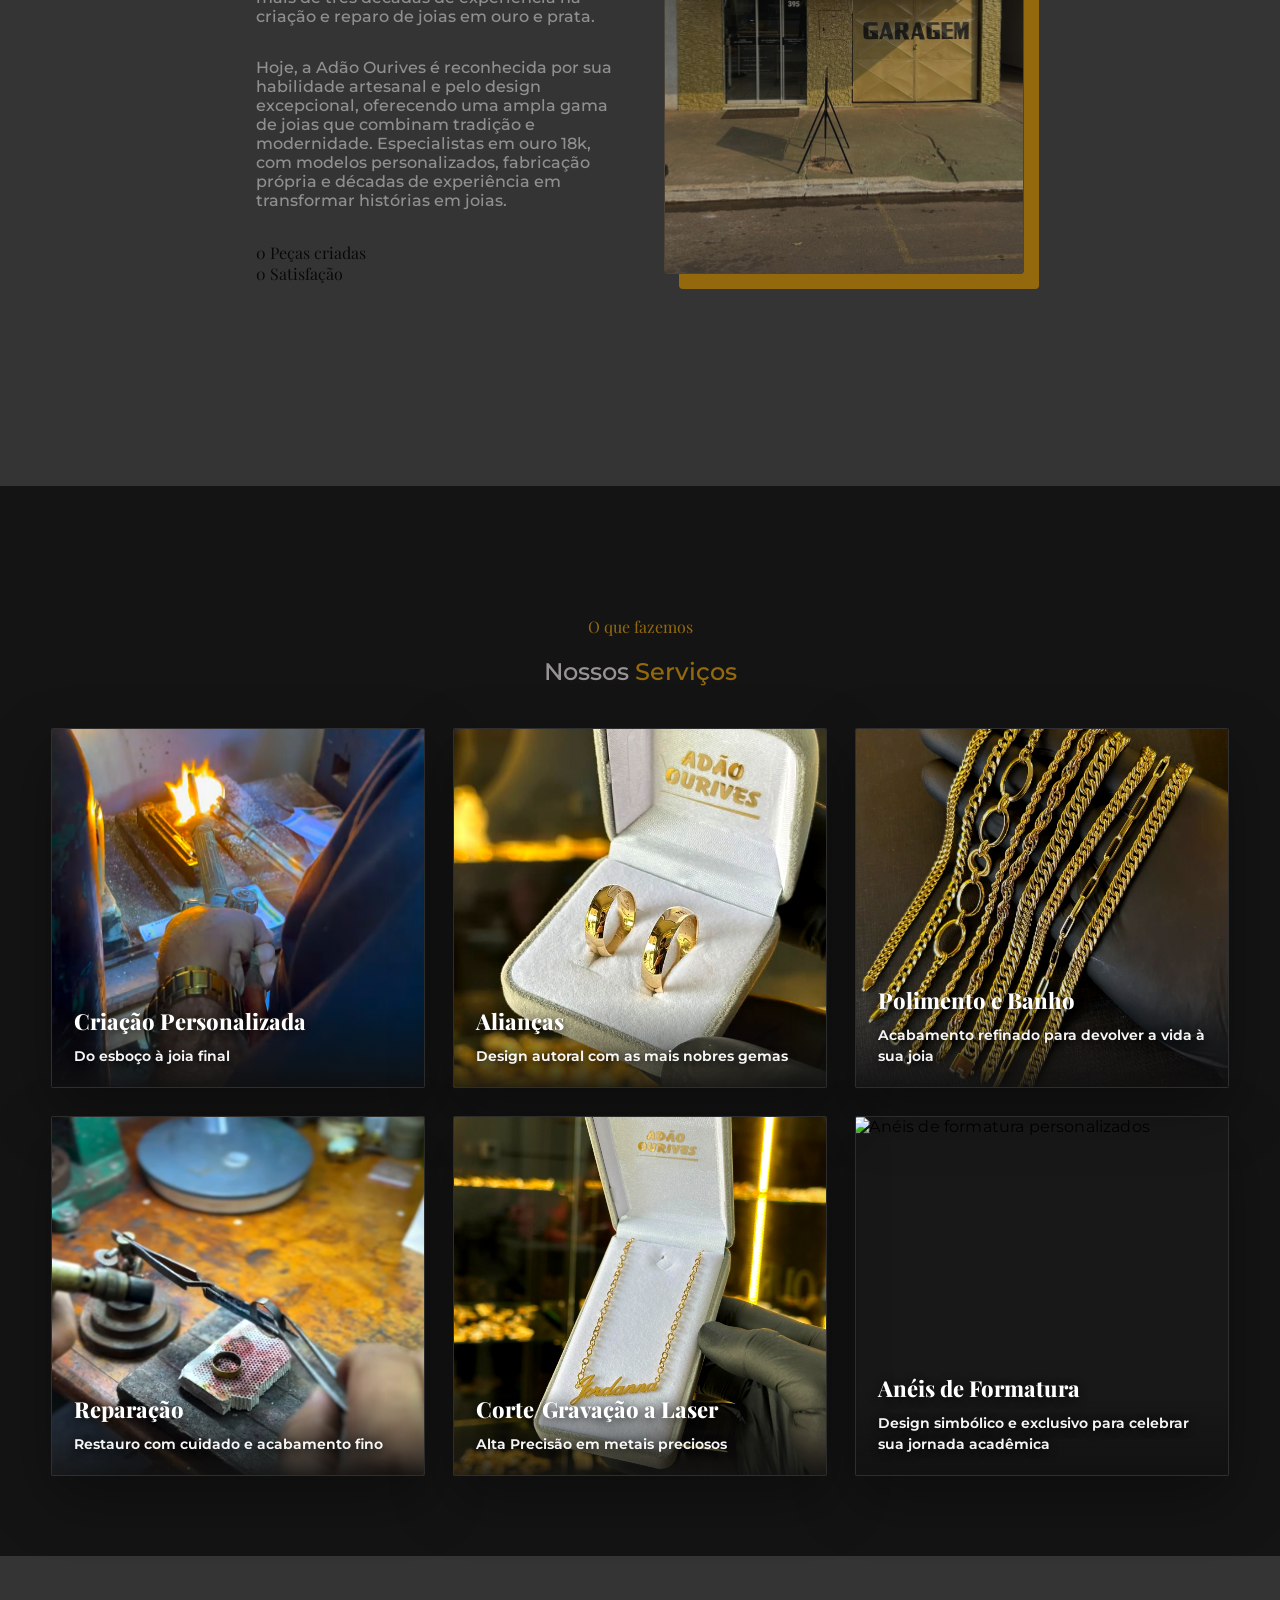
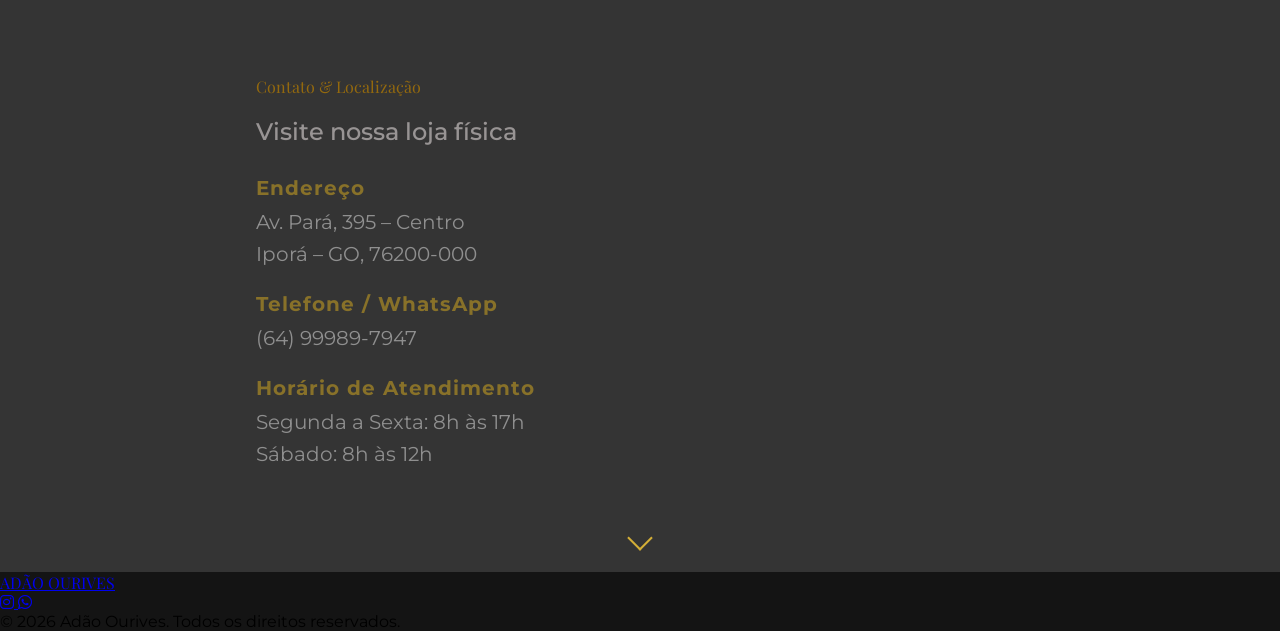
==== commit 13d09370: "Home: restaura o hero como estava (sem rotulo e com titulo em Playfair) Reverte apenas as alteracoes" ====
--- a/index.html
+++ b/index.html
@@ -120,8 +120,7 @@
     <section id="home" class="relative flex items-center">
         <div id="cta" class="container">
             <div id="cta_text">
-                <span class="hero-label playfair-display-chique">Joalheria em Iporá – GO</span>
-                <h1 class="title text-white mb-2 montserrat-corpo">Arte em <span class="text-gold montserrat-corpo">Ouro <span class="amp playfair-display-chique">&amp;</span> Tradição</span></h1>
+                <h1 class="title text-9xl text-white mb-2 playfair-display-chique">Arte em <span class="text-gold playfair-display-chique">Ouro &amp; Tradição</span></h1>
                 
                 <!-- Texto completo (desktop) -->
                 <p class="text-white/100 montserrat-corpo hidden md:block">
--- a/src/styles/home.css
+++ b/src/styles/home.css
@@ -51,21 +51,9 @@
     color: #e9a209;
 }
 
-.hero-label {
-    display: block;
-    color: #e9a209;
-    font-size: 1.5rem;
-    text-shadow: 0 1px 3px rgba(0, 0, 0, 0.85), 0 4px 18px rgba(0, 0, 0, 0.65);
-}
-
-/* O "&" mantém a fonte Playfair como detalhe */
-#cta_text h1 .amp {
-    font-weight: 400;
-}
-
 #cta_text h1 {
     font-weight: 600;
-    letter-spacing: -0.02em;
+    letter-spacing: -0.015em;
     line-height: 1.02;
     text-wrap: balance;
     text-shadow: 0 2px 4px rgba(0, 0, 0, 0.55), 0 10px 40px rgba(0, 0, 0, 0.7);
@@ -74,7 +62,7 @@
 /* Desktop: "Ouro & Tradição" sempre numa linha só, abaixo de "Arte em" */
 @media screen and (min-width: 1025px) {
     #cta_text h1 {
-        font-size: clamp(3rem, 6vw, 6rem);
+        font-size: clamp(4rem, 8vw, 8rem);
     }
 
     #cta_text h1 .text-gold {
@@ -110,19 +98,16 @@
     to   { opacity: 1; transform: none; }
 }
 
-.hero-label,
 #cta_text h1,
 #cta_text p,
 #cta_buttons {
     animation: heroIn 0.7s cubic-bezier(0.22, 0.61, 0.36, 1) both;
 }
 
-#cta_text h1 { animation-delay: 0.08s; }
-#cta_text p { animation-delay: 0.16s; }
-#cta_buttons { animation-delay: 0.28s; }
+#cta_text p { animation-delay: 0.12s; }
+#cta_buttons { animation-delay: 0.24s; }
 
 @media (prefers-reduced-motion: reduce) {
-    .hero-label,
     #cta_text h1,
     #cta_text p,
     #cta_buttons,
@@ -192,7 +177,7 @@
 
     /* Sobrescreve o text-9xl do Tailwind */
     #cta_text h1 {
-        font-size: clamp(2.1rem, 9.2vw, 4.2rem) !important;
+        font-size: clamp(3.25rem, 10vw, 5rem) !important;
         line-height: 1;
     }
 
@@ -265,7 +250,7 @@
     }
 
     #cta_text h1 {
-        font-size: clamp(2.2rem, 7vh, 3.6rem) !important;
+        font-size: clamp(3.25rem, 8vw, 4.75rem) !important;
         line-height: 0.98;
         margin-bottom: 0 !important;
     }
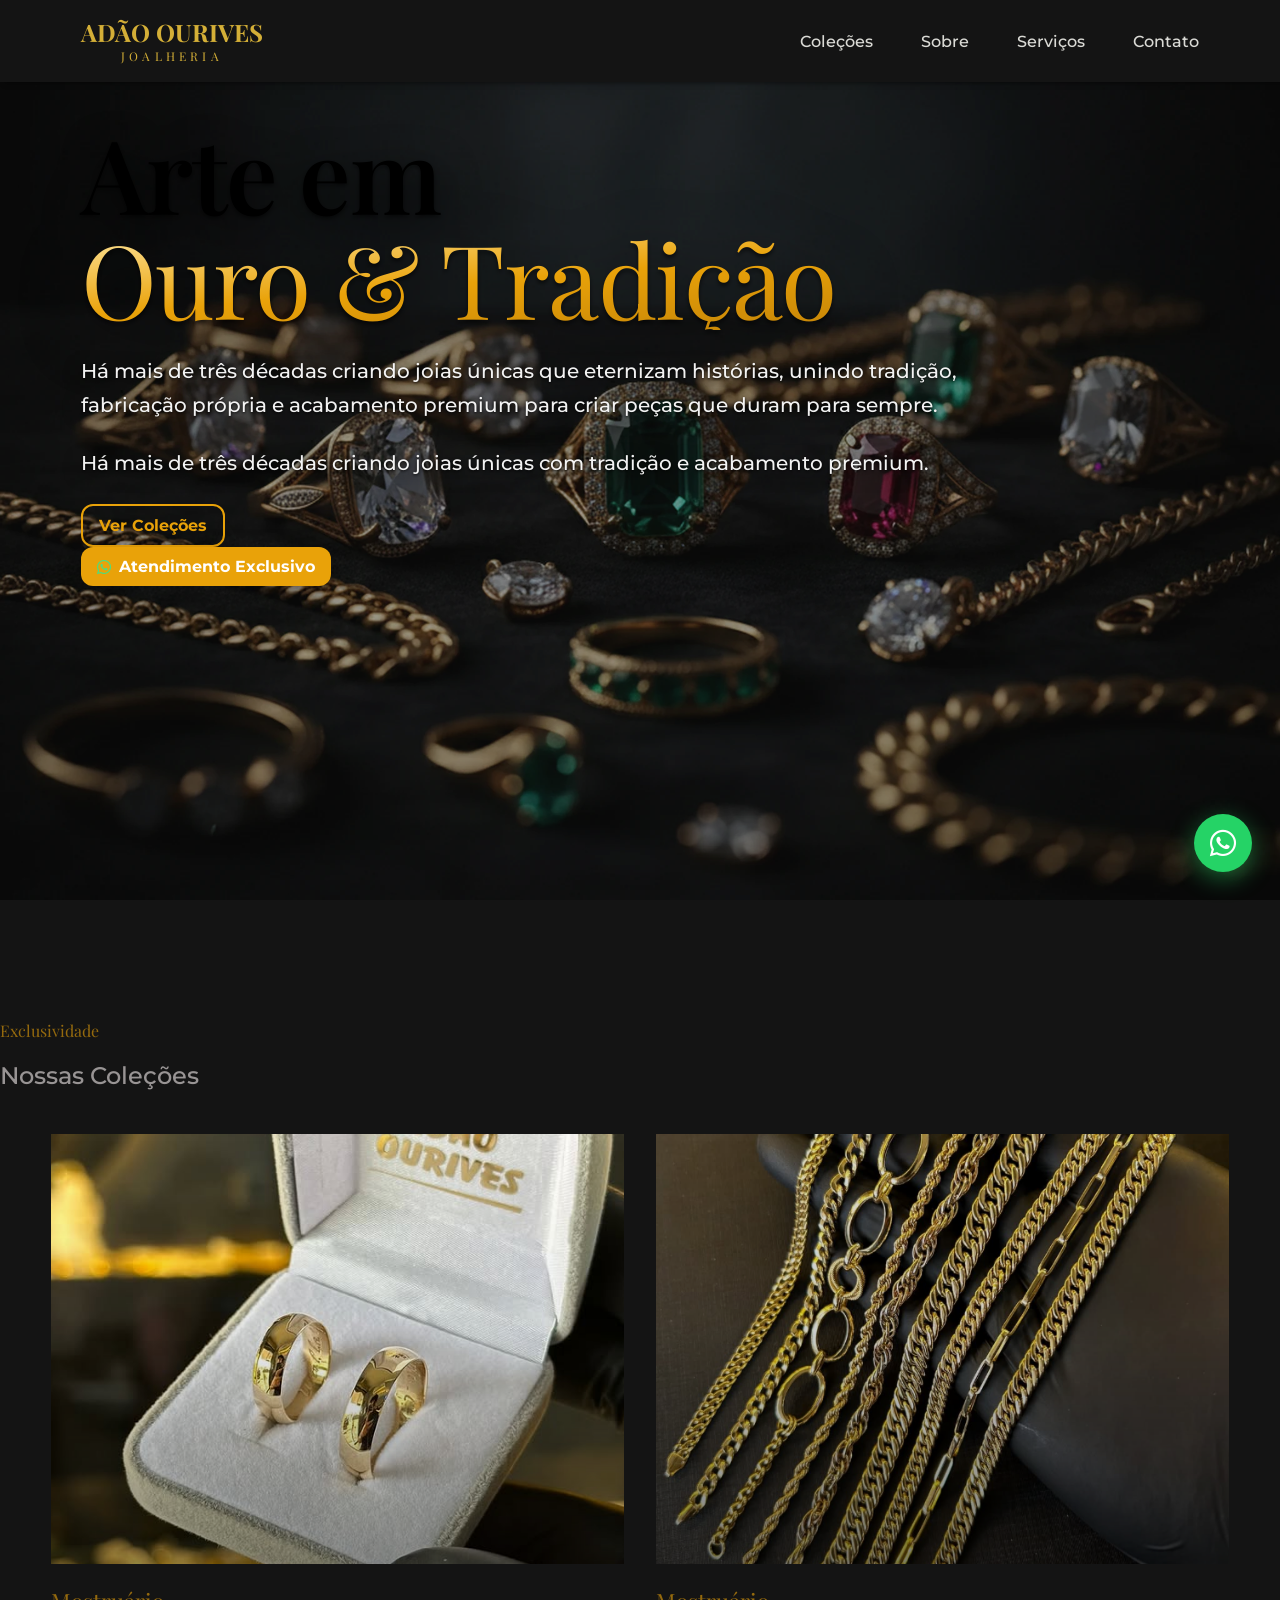
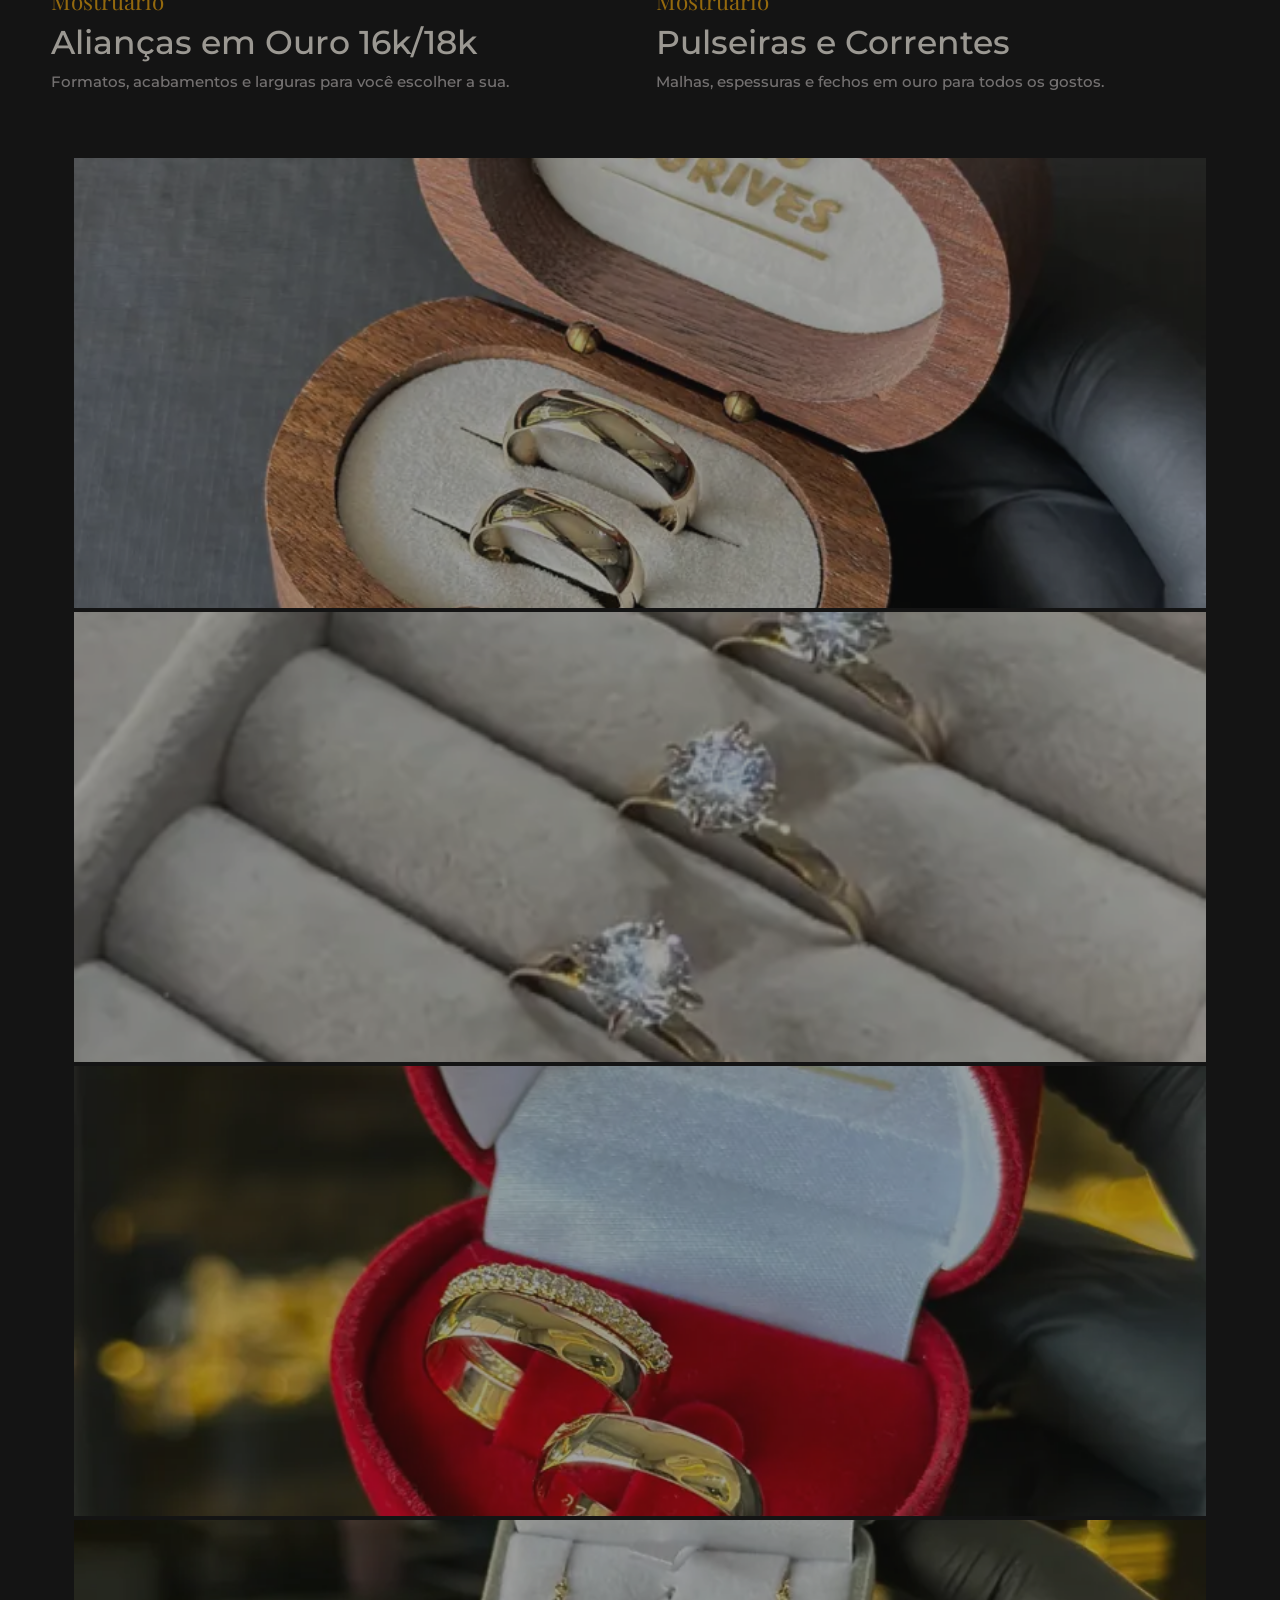
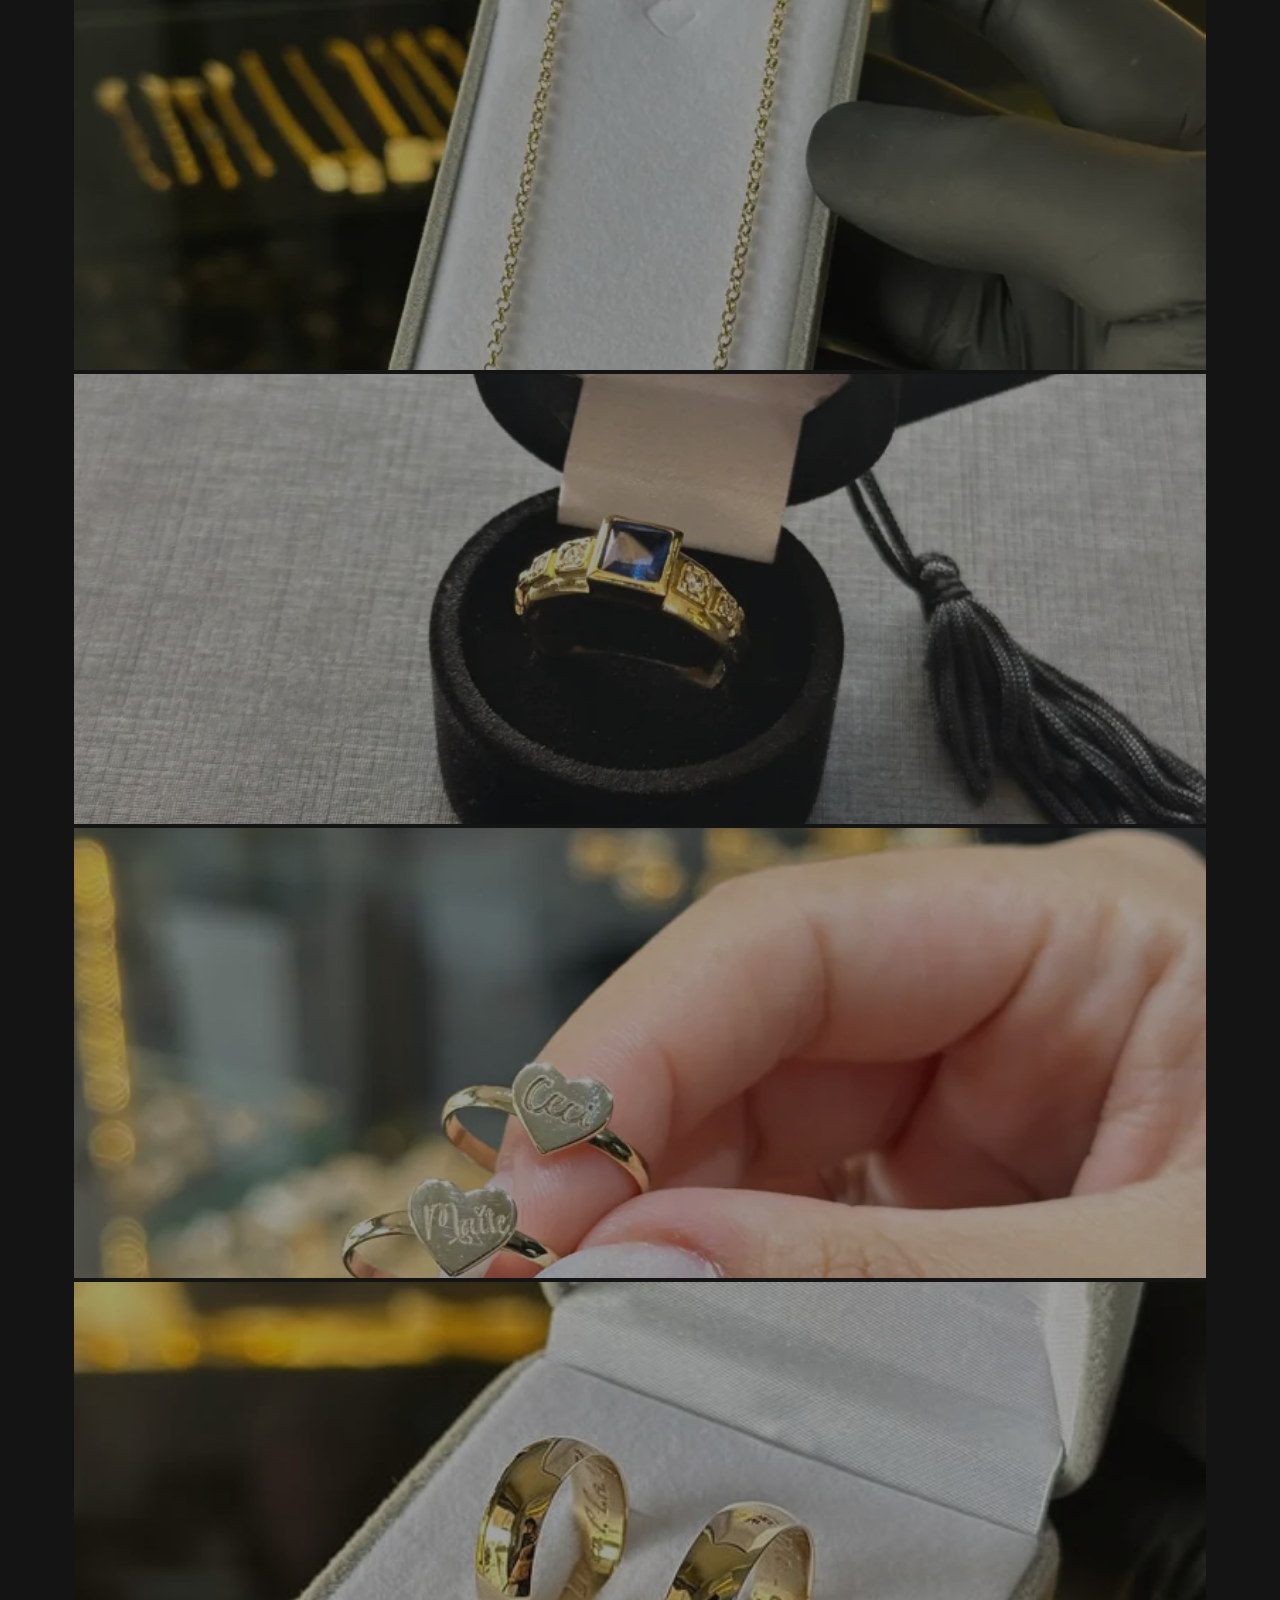
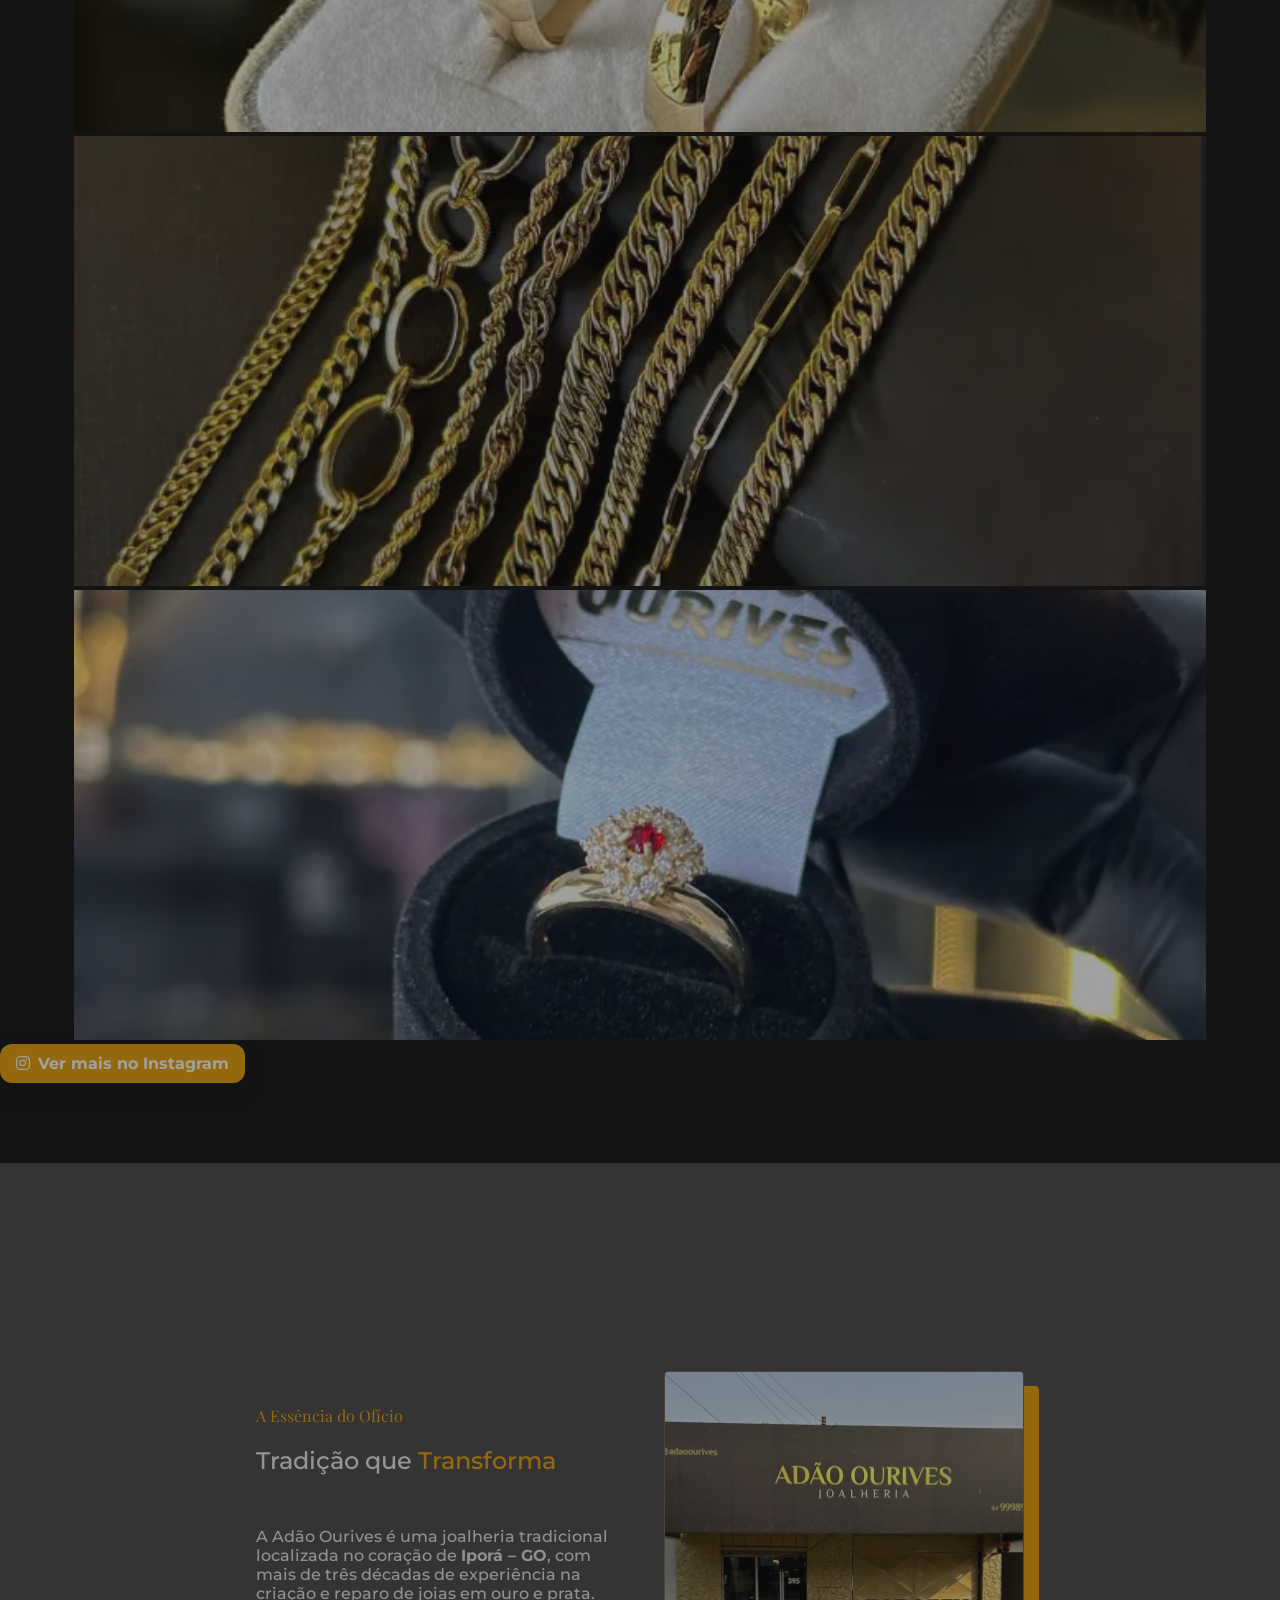
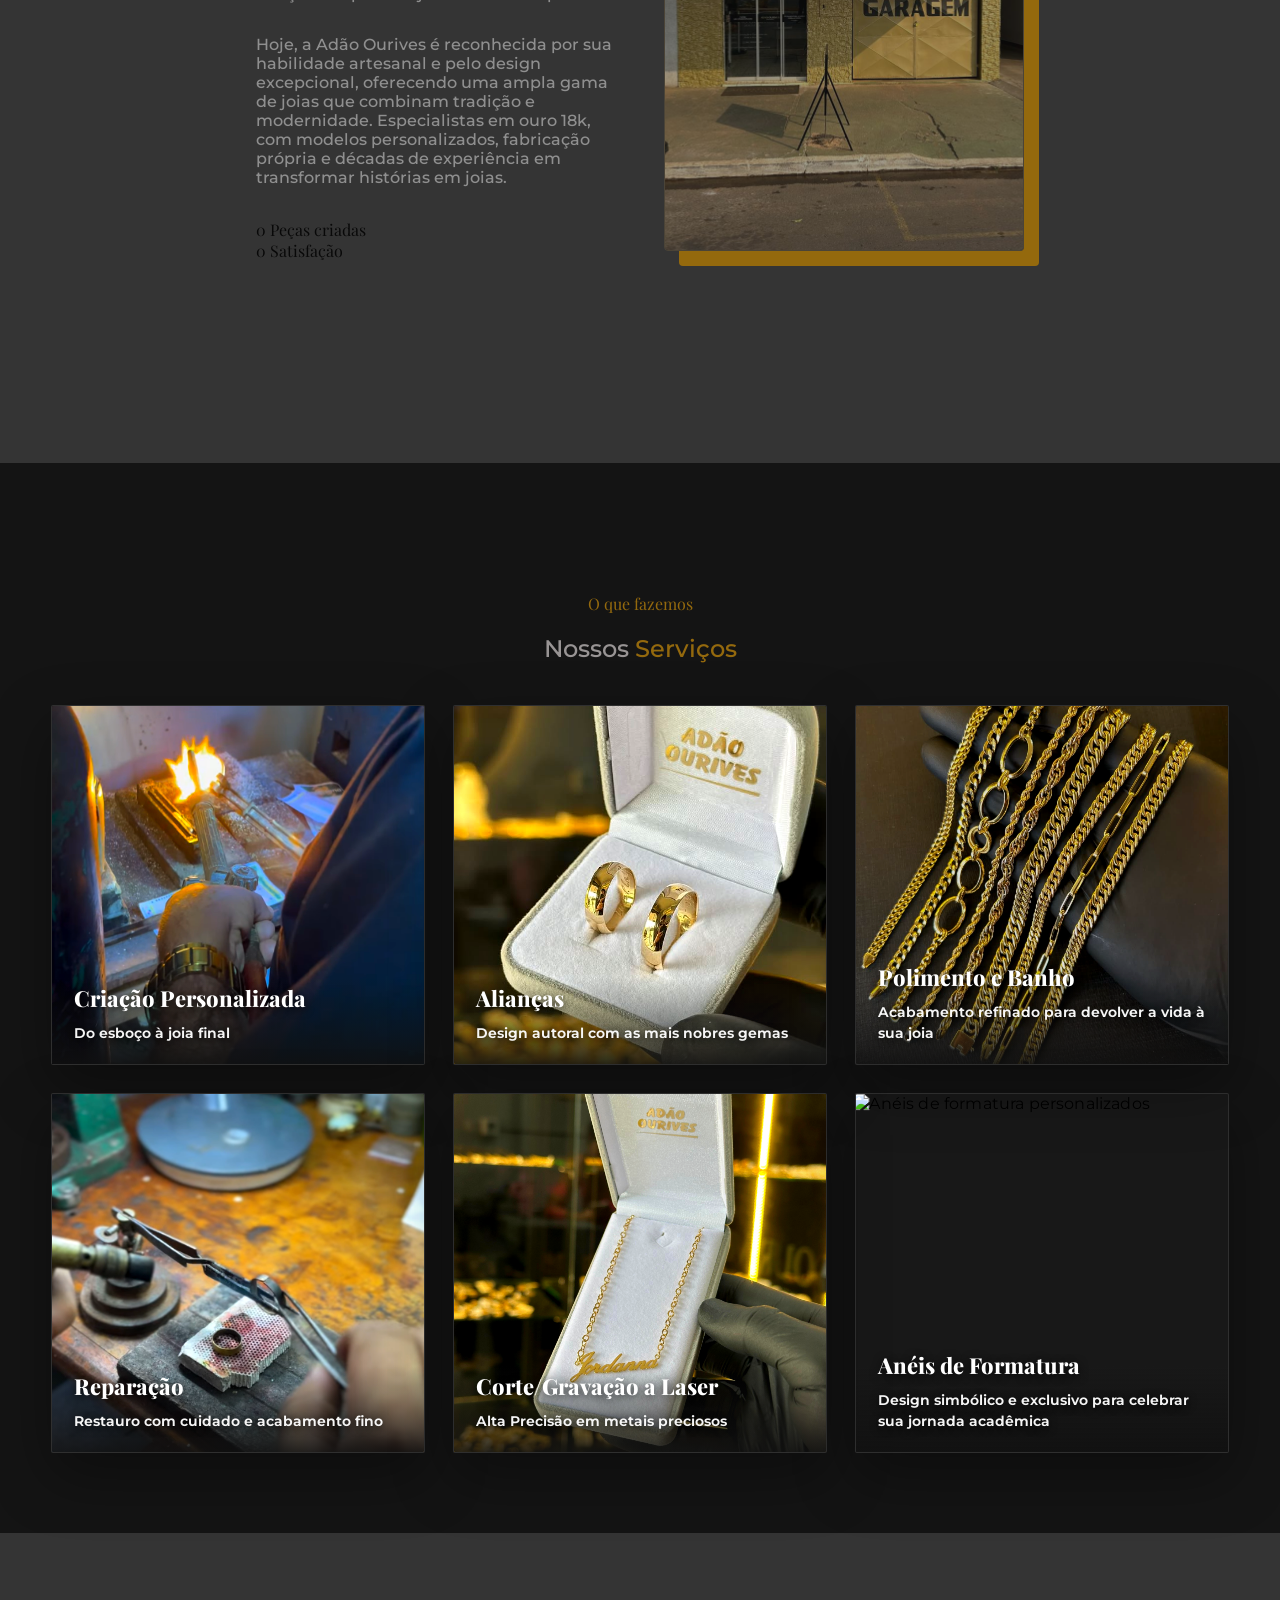
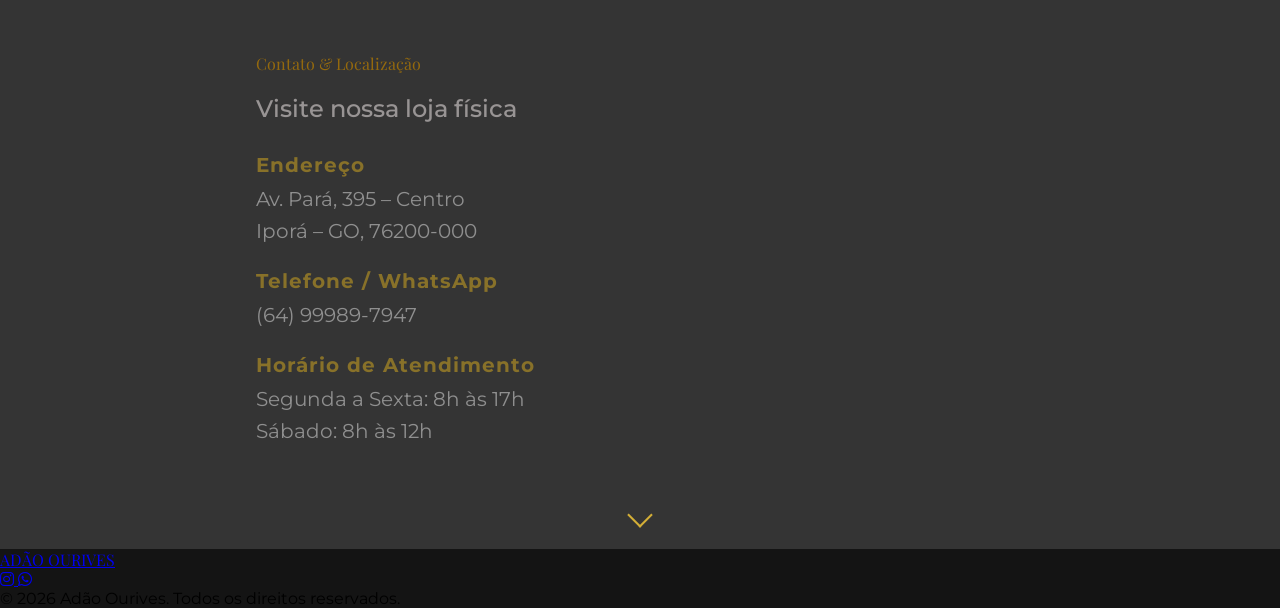
==== commit 206d29b2: "Coleções: ajustes de texto nos cards do mostruario" ====
--- a/index.html
+++ b/index.html
@@ -177,9 +177,9 @@
                 <span>Ver opções</span>
             </a>
             <div class="featured-copy">
-                <p class="playfair-display-chique">MOSTRUÁRIO</p>
+                <p class="playfair-display-chique">Mostruário</p>
                 <h3 class="montserrat-corpo">Alianças em Ouro 16k/18k</h3>
-                <span class="montserrat-corpo">Formatos, acabamentos e larguras em ouro 16k e 18k para você escolher a sua.</span>
+                <span class="montserrat-corpo">Formatos, acabamentos e larguras para você escolher a sua.</span>
             </div>
         </article>
 
@@ -193,7 +193,7 @@
                 <span>Ver opções</span>
             </a>
             <div class="featured-copy">
-                <p class="playfair-display-chique">MOSTRUÁRIO</p>
+                <p class="playfair-display-chique">Mostruário</p>
                 <h3 class="montserrat-corpo">Pulseiras e Correntes</h3>
                 <span class="montserrat-corpo">Malhas, espessuras e fechos em ouro para todos os gostos.</span>
             </div>
--- a/src/styles/home.css
+++ b/src/styles/home.css
@@ -84,8 +84,6 @@
 #cta_text p {
     max-width: 90ch;
     text-wrap: balance;
-    padding-left: 18px;
-    border-left: 3px solid #D4AF37;
     color: rgba(255, 255, 255, 0.95);
     font-weight: 500;
     line-height: 1.7;
@@ -184,8 +182,6 @@
     #cta_text p {
         font-size: 1.25rem !important;
         line-height: 1.5;
-        padding-left: 0;
-        border-left: none;
     }
 
     /* Joga a seta um pouco pra baixo*/
